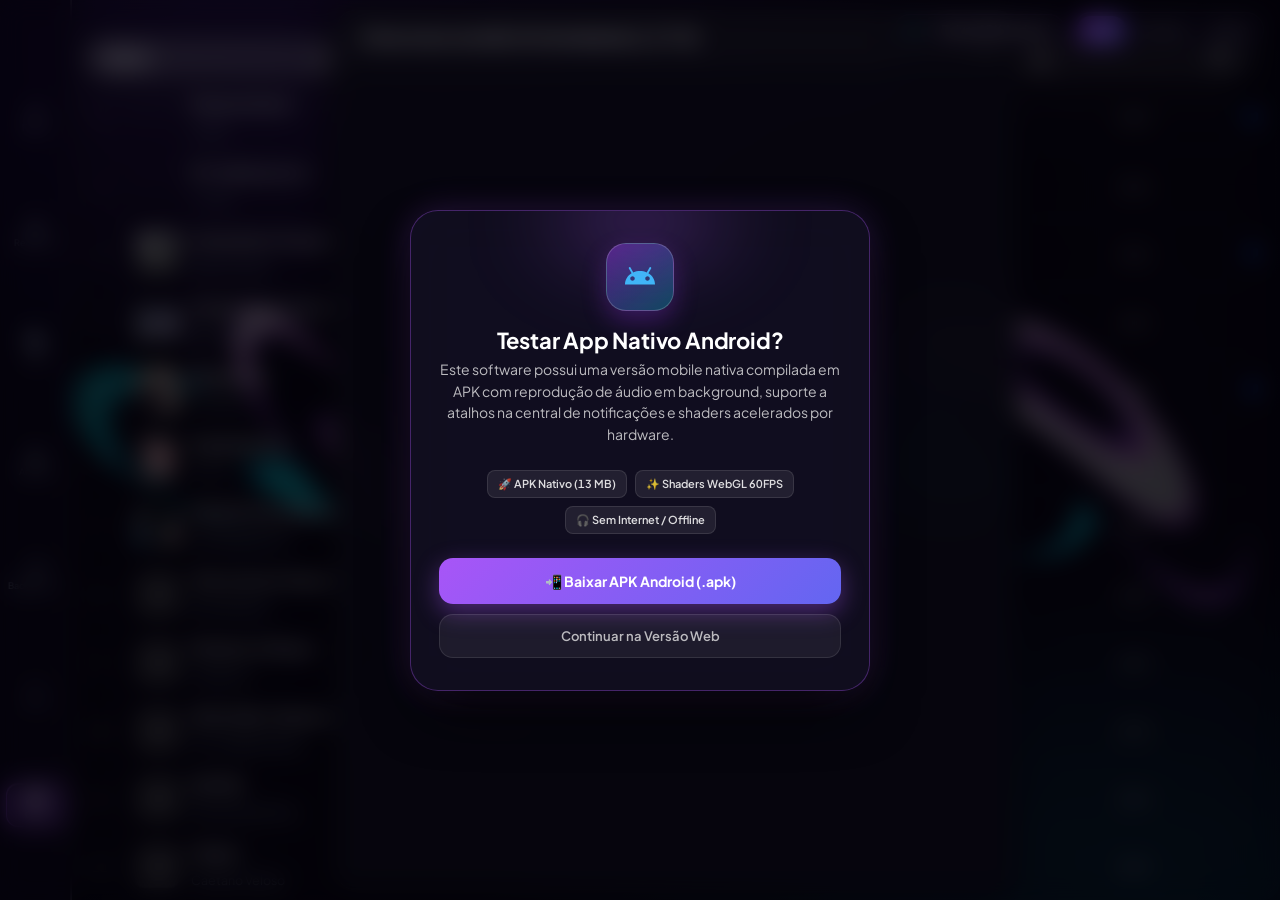
==== index.html @ 683dd1d5 "feat: Feishin standalone interactive portfolio demo with in-memory subsonic engine, 15 tracks & apk" ====
<!doctype html>
<html>
    <head>
        <meta charset="utf-8" />
        <meta name="theme-color" content="#06040D" />
        <link rel="preconnect" href="." crossorigin>
        <link rel="dns-prefetch" href=".">
        <link rel="modulepreload" href="./assets/index-C3w9ueFE.js">
        <link rel="preload" as="style" href="./assets/index-Cp7aWvHd.css">
        <link rel="modulepreload" href="./assets/FilePlayer-D2LzmsYE.js">
        <link rel="modulepreload" href="./assets/webgl-backgrounds.js">
        
        <link rel="stylesheet" href="./assets/feishin-demo-ui.css">
        <script src="./assets/demo_db.js"></script>
        <script src="./assets/feishin-demo-engine.js"></script>
        <script src="./assets/feishin-demo-ui.js" defer></script>
        <script src="./assets/feishin-boot.js"></script>
        <style>
          html,body{background:#06040D;margin:0;padding:0;overflow:hidden;width:100vw;height:100dvh}
          #bg-webgl-container{position:fixed;inset:0;width:100vw;height:100dvh;z-index:-2;background:radial-gradient(120% 70% at 15% 0%,rgba(124,58,237,.55) 0%,transparent 60%),radial-gradient(100% 60% at 95% 100%,rgba(6,182,212,.40) 0%,transparent 60%),#06040D}
          
/* Responsive Dual-Instance Mode: Desktop vs Mobile */
body.demo-mode-mobile aside#sidebar,
body.demo-mode-mobile .fs-left-sidebar-module-container,
body.demo-mode-mobile #sidebar,
body.demo-mode-mobile #left-sidebar,
body.demo-mode-mobile .fs-sidebar-module-container,
body.demo-mode-mobile .fs-list-with-sidebar-container-module-sidebar-container,
body.demo-mode-mobile .fs-titlebar-outlet-module-container,
body.demo-mode-mobile .fs-titlebar-module-titlebar-container,
body.demo-mode-mobile #window-bar,
body.demo-mode-mobile [class*="window-bar"] {
    display: none !important;
    width: 0 !important;
    height: 0 !important;
    opacity: 0 !important;
    pointer-events: none !important;
    margin: 0 !important;
    padding: 0 !important;
}

body.demo-mode-desktop aside#sidebar,
body.demo-mode-desktop .fs-left-sidebar-module-container,
body.demo-mode-desktop #sidebar,
body.demo-mode-desktop #left-sidebar,
body.demo-mode-desktop .fs-sidebar-module-container {
    display: flex !important;
    opacity: 1 !important;
    pointer-events: auto !important;
    min-width: 220px !important;
}

          #default-layout,#mobile-layout,#main-content,.fs-main-content-module-main-content-container,.fs-main-content-module-main-content-body,.fs-main-content-module-main-content-body-scroll,.fs-animated-page-module-animated-page,.fs-list-with-sidebar-container-module-container,.fs-list-with-sidebar-container-module-content-container{width:100%!important;max-width:100%!important;margin:0!important;padding-left:0!important;padding-right:0!important;background:transparent!important}
          #feishin-home-tabs-bar,.feishin-home-tabs-container,[class*="fs-feature-carousel"],[class*="fs-featured-genres"],.fs-home-route,[class*="home-route"]{display:none!important;visibility:hidden!important;height:0!important;pointer-events:none!important}
        </style>
        <meta name="viewport" content="width=device-width, initial-scale=1, maximum-scale=1, user-scalable=no, viewport-fit=cover" />
        <title>Feishin — Audiophile Music Suite (Portfolio Demo)</title>
        
        <script>
            // 1. Polyfill Navigator MediaSession no Android WebView
            if (!('mediaSession' in navigator) || !navigator.mediaSession) {
                var mediaHandlers = {};
                navigator.mediaSession = {
                    metadata: null,
                    playbackState: 'none',
                    setActionHandler: function(action, handler) {
                        mediaHandlers[action] = handler;
                    },
                    setPositionState: function(state) {}
                };
                window.MediaMetadata = window.MediaMetadata || function(data) {
                    Object.assign(this, data);
                };
            }

            // 2. Polyfill universal para compatibilidade Web/Android com o core do Feishin
            window.api = {
                lyrics: {
                    convertFurigana: function(t) { return t; },
                    convertFuriganaFragment: function(t) { return t; },
                    convertRomaji: function(t) { return t; },
                    convertRomajiTokens: function(t) { return t; },
                    parseLyricsTextTokens: function(t) { return t; }
                },
                utils: {
                    isLinux: function() { return false; },
                    isMacOS: function() { return false; },
                    isWindows: function() { return false; },
                    getPlatform: function() { return 'android'; },
                    openExternal: function(url) { window.open(url, '_blank'); }
                },
                ipc: {
                    send: function() {},
                    on: function() {},
                    invoke: async function() { return null; }
                },
                localSettings: null,
                mpvPlayer: null,
                discordRpc: null,
                dlnaPlayer: null,
                remote: null,
                customThemes: null,
                browser: null
            };

            (function () {
                if (!window.location.hash || window.location.hash === '#' || window.location.hash === '#/' || window.location.hash === '#/home' || window.location.hash.startsWith('#/home')) {
                    window.location.hash = '#/library/songs';
                }
            })();
        </script>
      <script src="./assets/pt-br-full.js" defer></script>
      <script src="./assets/samsung-music-chronology.js" defer></script>
      <script src="./assets/feishin-tags-engine.js" defer></script>
      <script src="./assets/feishin-alphabet-scrubber.js" defer></script>
      <script src="./assets/feishin-delete-engine.js" defer></script>
      <script src="./assets/feishin-track-editor.js" defer></script>
      <script src="./assets/feishin-mobile-enhancer.js" defer></script>
      <script type="module">
        import './assets/webgl-backgrounds.js';
        (function () {
          var orig = window.renderWebGLBackground;
          if (!orig) return;
          var eco = localStorage.getItem('feishin_shader_eco') === 'true';
          var boot = localStorage.getItem('feishin_active_shader') || 'plasmawave';
          var skipNext = !eco;
          function wrapped(type) {
            type = type || localStorage.getItem('feishin_active_shader') || 'plasmawave';
            var c = document.getElementById('bg-webgl-container');
            if (skipNext) { skipNext = false; if (type === boot && c && c.querySelector('canvas')) return; }
            return orig.call(window, type);
          }
          window.renderWebGLBackground = wrapped;
          window.setWebGLBackground = wrapped;
          if (!eco) {
            if (window.requestIdleCallback) {
              window.requestIdleCallback(function() { orig.call(window, boot); }, { timeout: 350 });
            } else {
              setTimeout(function() { orig.call(window, boot); }, 80);
            }
          }
        })();
      </script>
      <script type="module" crossorigin src="./assets/index-C3w9ueFE.js"></script>
      <link rel="stylesheet" crossorigin href="./assets/index-Cp7aWvHd.css">
      <link rel="stylesheet" crossorigin href="./assets/feishin-personal-os.css">
      <link rel="stylesheet" crossorigin href="./assets/feishin-track-editor.css">
      <link rel="stylesheet" crossorigin href="./assets/music-analytics.css">
      <link rel="stylesheet" crossorigin href="./assets/feishin-recently-added.css">
      <link rel="stylesheet" crossorigin href="./assets/feishin-mobile-enhancer.css">
      <script type="module" crossorigin src="./assets/feishin-personal-os.js"></script>
    </head>

    <body style="background-color: transparent">
                <div id="bg-slideshow" class="bg-slideshow">
            <div id="bg-layer-active" class="bg-layer active"></div>
            <div id="bg-layer-next" class="bg-layer"></div>
            <video id="bg-video-1" class="bg-video-layer" muted playsinline webkit-playsinline disablePictureInPicture disableremoteplayback x5-playsinline controlslist="nodownload noplaybackrate nofullscreen" style="pointer-events: none !important;"></video>
            <video id="bg-video-2" class="bg-video-layer" muted playsinline webkit-playsinline disablePictureInPicture disableremoteplayback x5-playsinline controlslist="nodownload noplaybackrate nofullscreen" style="pointer-events: none !important;"></video>
            <div id="bg-webgl-container"></div>
            <div class="bg-overlay"></div>
        </div>
        <div id="bg-webgl-dim"></div>
        <div id="bg-webgl-vignette"></div>
        <div id="root">
        </div>
    </body>
</html>
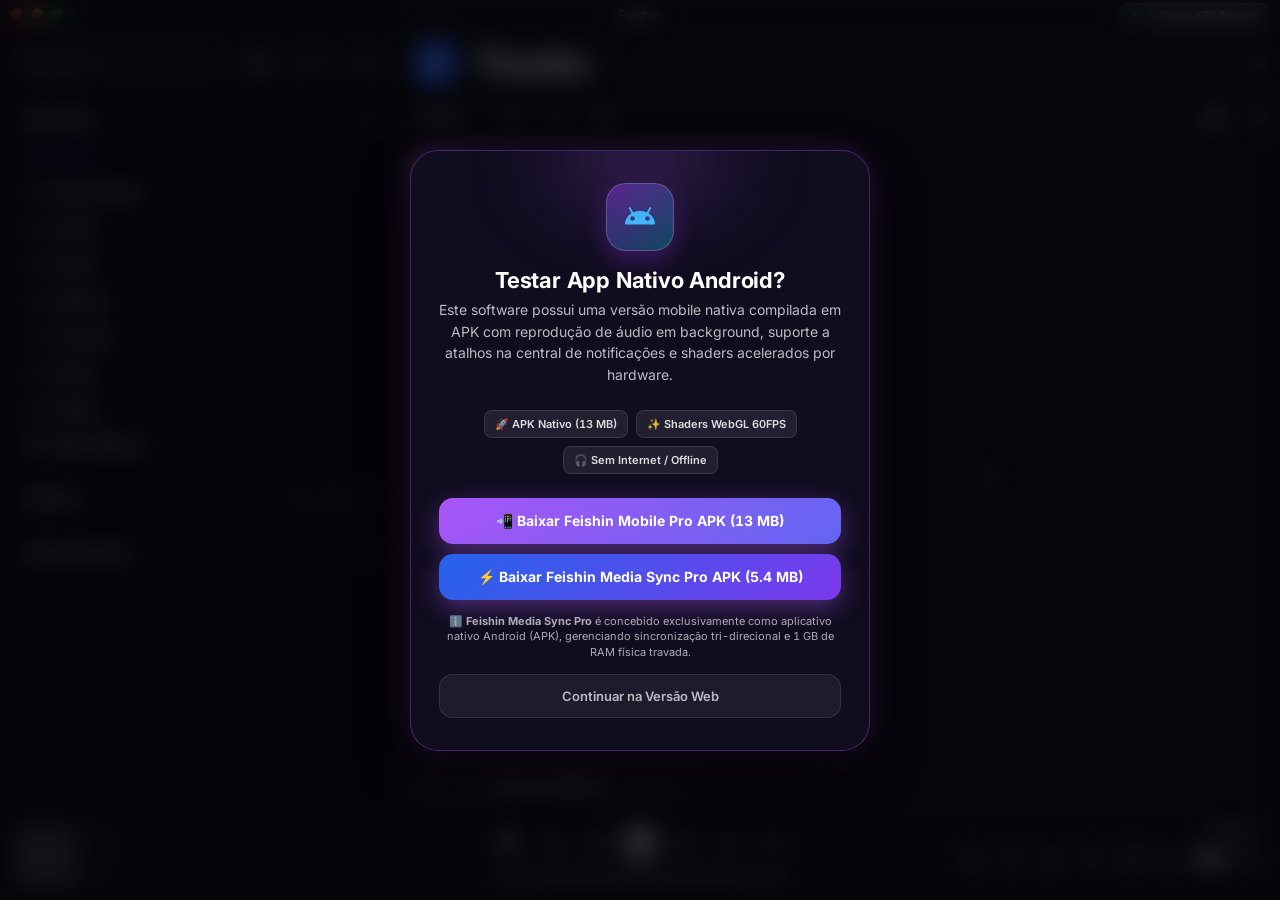
==== commit 4d814a69: "feat(desktop): restore authentic macOS Electron layout and windowbar" ====
--- a/index.html
+++ b/index.html
@@ -18,40 +18,6 @@
         <style>
           html,body{background:#06040D;margin:0;padding:0;overflow:hidden;width:100vw;height:100dvh}
           #bg-webgl-container{position:fixed;inset:0;width:100vw;height:100dvh;z-index:-2;background:radial-gradient(120% 70% at 15% 0%,rgba(124,58,237,.55) 0%,transparent 60%),radial-gradient(100% 60% at 95% 100%,rgba(6,182,212,.40) 0%,transparent 60%),#06040D}
-          
-/* Responsive Dual-Instance Mode: Desktop vs Mobile */
-body.demo-mode-mobile aside#sidebar,
-body.demo-mode-mobile .fs-left-sidebar-module-container,
-body.demo-mode-mobile #sidebar,
-body.demo-mode-mobile #left-sidebar,
-body.demo-mode-mobile .fs-sidebar-module-container,
-body.demo-mode-mobile .fs-list-with-sidebar-container-module-sidebar-container,
-body.demo-mode-mobile .fs-titlebar-outlet-module-container,
-body.demo-mode-mobile .fs-titlebar-module-titlebar-container,
-body.demo-mode-mobile #window-bar,
-body.demo-mode-mobile [class*="window-bar"] {
-    display: none !important;
-    width: 0 !important;
-    height: 0 !important;
-    opacity: 0 !important;
-    pointer-events: none !important;
-    margin: 0 !important;
-    padding: 0 !important;
-}
-
-body.demo-mode-desktop aside#sidebar,
-body.demo-mode-desktop .fs-left-sidebar-module-container,
-body.demo-mode-desktop #sidebar,
-body.demo-mode-desktop #left-sidebar,
-body.demo-mode-desktop .fs-sidebar-module-container {
-    display: flex !important;
-    opacity: 1 !important;
-    pointer-events: auto !important;
-    min-width: 220px !important;
-}
-
-          #default-layout,#mobile-layout,#main-content,.fs-main-content-module-main-content-container,.fs-main-content-module-main-content-body,.fs-main-content-module-main-content-body-scroll,.fs-animated-page-module-animated-page,.fs-list-with-sidebar-container-module-container,.fs-list-with-sidebar-container-module-content-container{width:100%!important;max-width:100%!important;margin:0!important;padding-left:0!important;padding-right:0!important;background:transparent!important}
-          #feishin-home-tabs-bar,.feishin-home-tabs-container,[class*="fs-feature-carousel"],[class*="fs-featured-genres"],.fs-home-route,[class*="home-route"]{display:none!important;visibility:hidden!important;height:0!important;pointer-events:none!important}
         </style>
         <meta name="viewport" content="width=device-width, initial-scale=1, maximum-scale=1, user-scalable=no, viewport-fit=cover" />
         <title>Feishin — Audiophile Music Suite (Portfolio Demo)</title>
@@ -73,7 +39,7 @@
                 };
             }
 
-            // 2. Polyfill universal para compatibilidade Web/Android com o core do Feishin
+            // 2. Polyfill universal para compatibilidade Web/macOS com o core do Feishin Electron
             window.api = {
                 lyrics: {
                     convertFurigana: function(t) { return t; },
@@ -84,9 +50,9 @@
                 },
                 utils: {
                     isLinux: function() { return false; },
-                    isMacOS: function() { return false; },
+                    isMacOS: function() { return true; },
                     isWindows: function() { return false; },
-                    getPlatform: function() { return 'android'; },
+                    getPlatform: function() { return 'darwin'; },
                     openExternal: function(url) { window.open(url, '_blank'); }
                 },
                 ipc: {
@@ -109,13 +75,6 @@
                 }
             })();
         </script>
-      <script src="./assets/pt-br-full.js" defer></script>
-      <script src="./assets/samsung-music-chronology.js" defer></script>
-      <script src="./assets/feishin-tags-engine.js" defer></script>
-      <script src="./assets/feishin-alphabet-scrubber.js" defer></script>
-      <script src="./assets/feishin-delete-engine.js" defer></script>
-      <script src="./assets/feishin-track-editor.js" defer></script>
-      <script src="./assets/feishin-mobile-enhancer.js" defer></script>
       <script type="module">
         import './assets/webgl-backgrounds.js';
         (function () {
@@ -143,26 +102,13 @@
       </script>
       <script type="module" crossorigin src="./assets/index-C3w9ueFE.js"></script>
       <link rel="stylesheet" crossorigin href="./assets/index-Cp7aWvHd.css">
-      <link rel="stylesheet" crossorigin href="./assets/feishin-personal-os.css">
-      <link rel="stylesheet" crossorigin href="./assets/feishin-track-editor.css">
-      <link rel="stylesheet" crossorigin href="./assets/music-analytics.css">
-      <link rel="stylesheet" crossorigin href="./assets/feishin-recently-added.css">
-      <link rel="stylesheet" crossorigin href="./assets/feishin-mobile-enhancer.css">
-      <script type="module" crossorigin src="./assets/feishin-personal-os.js"></script>
     </head>
 
     <body style="background-color: transparent">
-                <div id="bg-slideshow" class="bg-slideshow">
-            <div id="bg-layer-active" class="bg-layer active"></div>
-            <div id="bg-layer-next" class="bg-layer"></div>
-            <video id="bg-video-1" class="bg-video-layer" muted playsinline webkit-playsinline disablePictureInPicture disableremoteplayback x5-playsinline controlslist="nodownload noplaybackrate nofullscreen" style="pointer-events: none !important;"></video>
-            <video id="bg-video-2" class="bg-video-layer" muted playsinline webkit-playsinline disablePictureInPicture disableremoteplayback x5-playsinline controlslist="nodownload noplaybackrate nofullscreen" style="pointer-events: none !important;"></video>
-            <div id="bg-webgl-container"></div>
-            <div class="bg-overlay"></div>
-        </div>
+        <div id="bg-webgl-container"></div>
         <div id="bg-webgl-dim"></div>
         <div id="bg-webgl-vignette"></div>
         <div id="root">
         </div>
     </body>
-</html>+</html>
--- a/assets/feishin-demo-ui.css
+++ b/assets/feishin-demo-ui.css
@@ -155,90 +155,51 @@
     min-height: 20px;
 }
 
-/* 2. Top Header Demo Floating Bar */
-#feishin-demo-top-bar {
+/* 2. Top Header macOS Discreet APK Action Button */
+.feishin-macos-apk-badge {
     position: fixed;
-    top: 12px;
-    right: 16px;
+    top: 3px;
+    right: 12px;
     z-index: 99990;
-    display: flex;
-    align-items: center;
-    gap: 8px;
-    pointer-events: auto;
-}
-
-.demo-glass-badge {
-    background: rgba(18, 14, 32, 0.72);
+    height: 24px;
+    display: inline-flex;
+    align-items: center;
+    gap: 6px;
+    padding: 0 10px;
+    font-size: 11px;
+    font-weight: 500;
+    color: rgba(255, 255, 255, 0.9);
+    background: rgba(255, 255, 255, 0.08);
     backdrop-filter: blur(16px);
     -webkit-backdrop-filter: blur(16px);
-    border: 1px solid rgba(168, 85, 247, 0.3);
-    box-shadow: 0 8px 24px rgba(0, 0, 0, 0.4);
-    border-radius: 999px;
-    padding: 6px 14px;
-    display: flex;
-    align-items: center;
-    gap: 8px;
-    color: #ffffff;
-    font-size: 12px;
-    font-weight: 600;
+    border: 1px solid rgba(255, 255, 255, 0.16);
+    border-radius: 6px;
     cursor: pointer;
-    transition: all 0.25s ease;
+    transition: all 0.2s ease;
+    font-family: -apple-system, BlinkMacSystemFont, "Segoe UI", Roboto, sans-serif;
     user-select: none;
-    text-decoration: none;
-}
-
-.demo-glass-badge:hover {
-    background: rgba(30, 24, 52, 0.85);
-    border-color: rgba(168, 85, 247, 0.6);
-    transform: translateY(-1px);
-    box-shadow: 0 10px 28px rgba(168, 85, 247, 0.25);
+    outline: none;
+}
+
+.feishin-macos-apk-badge:hover {
+    background: rgba(147, 51, 234, 0.35);
+    border-color: rgba(168, 85, 247, 0.5);
+    color: #ffffff;
+    box-shadow: 0 2px 10px rgba(124, 58, 237, 0.35);
 }
 
 .demo-badge-dot {
-    width: 7px;
-    height: 7px;
+    width: 6px;
+    height: 6px;
     background: #10b981;
     border-radius: 50%;
-    box-shadow: 0 0 8px #10b981;
+    box-shadow: 0 0 6px #10b981;
     animation: demoBlink 2s infinite;
 }
 
 @keyframes demoBlink {
     0%, 100% { opacity: 1; }
     50% { opacity: 0.4; }
-}
-
-.demo-mode-toggle {
-    display: flex;
-    background: rgba(15, 12, 28, 0.8);
-    backdrop-filter: blur(16px);
-    -webkit-backdrop-filter: blur(16px);
-    border: 1px solid rgba(255, 255, 255, 0.12);
-    border-radius: 999px;
-    padding: 3px;
-    gap: 2px;
-}
-
-.demo-mode-btn {
-    border: none;
-    background: transparent;
-    color: rgba(255, 255, 255, 0.65);
-    padding: 5px 12px;
-    font-size: 11px;
-    font-weight: 600;
-    border-radius: 999px;
-    cursor: pointer;
-    transition: all 0.2s ease;
-}
-
-.demo-mode-btn:hover {
-    color: #ffffff;
-}
-
-.demo-mode-btn.active {
-    background: linear-gradient(135deg, #9333ea, #6366f1);
-    color: #ffffff;
-    box-shadow: 0 2px 8px rgba(147, 51, 234, 0.4);
 }
 
 /* 3. Glassmorphic Modal ("Popup de Vidro") */
@@ -396,28 +357,6 @@
     color: #ffffff;
 }
 
-/* 4. Responsive Device Emulation & Styling */
-body.demo-mode-desktop aside#sidebar,
-body.demo-mode-desktop .fs-left-sidebar-module-container,
-body.demo-mode-desktop #sidebar,
-body.demo-mode-desktop #left-sidebar,
-body.demo-mode-desktop .fs-sidebar-module-container {
-    display: flex !important;
-    opacity: 1 !important;
-    pointer-events: auto !important;
-    width: 240px !important;
-    min-width: 240px !important;
-    height: 100% !important;
-}
-
-body.demo-mode-mobile aside#sidebar,
-body.demo-mode-mobile .fs-left-sidebar-module-container,
-body.demo-mode-mobile #sidebar,
-body.demo-mode-mobile #left-sidebar,
-body.demo-mode-mobile .fs-sidebar-module-container {
-    display: none !important;
-}
-
 /* Animations */
 @keyframes feishinAppEnter {
     0% { opacity: 0; transform: scale(0.985); }
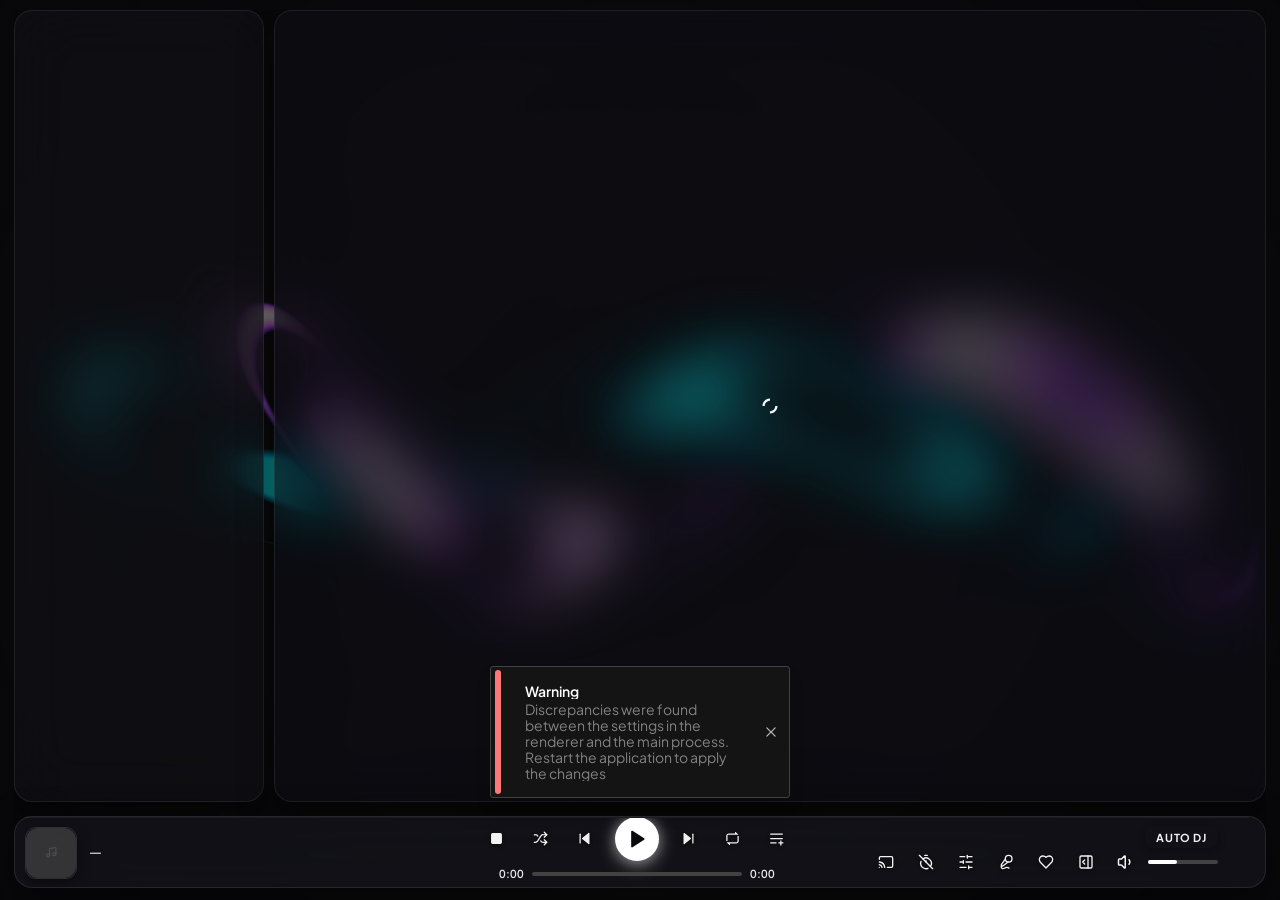
==== commit 365517c3: "feat(desktop): transpor cliente nativo Feishin macOS Electron para Web standalone" ====
--- a/index.html
+++ b/index.html
@@ -2,110 +2,321 @@
 <html>
     <head>
         <meta charset="utf-8" />
+        <meta name="viewport" content="width=device-width, initial-scale=1, viewport-fit=cover" />
+        <title>Feishin — macOS Native Client</title>
         <meta name="theme-color" content="#06040D" />
-        <link rel="preconnect" href="." crossorigin>
-        <link rel="dns-prefetch" href=".">
-        <link rel="modulepreload" href="./assets/index-C3w9ueFE.js">
-        <link rel="preload" as="style" href="./assets/index-Cp7aWvHd.css">
-        <link rel="modulepreload" href="./assets/FilePlayer-D2LzmsYE.js">
-        <link rel="modulepreload" href="./assets/webgl-backgrounds.js">
-        
-        <link rel="stylesheet" href="./assets/feishin-demo-ui.css">
-        <script src="./assets/demo_db.js"></script>
-        <script src="./assets/feishin-demo-engine.js"></script>
-        <script src="./assets/feishin-demo-ui.js" defer></script>
-        <script src="./assets/feishin-boot.js"></script>
-        <style>
-          html,body{background:#06040D;margin:0;padding:0;overflow:hidden;width:100vw;height:100dvh}
-          #bg-webgl-container{position:fixed;inset:0;width:100vw;height:100dvh;z-index:-2;background:radial-gradient(120% 70% at 15% 0%,rgba(124,58,237,.55) 0%,transparent 60%),radial-gradient(100% 60% at 95% 100%,rgba(6,182,212,.40) 0%,transparent 60%),#06040D}
-        </style>
-        <meta name="viewport" content="width=device-width, initial-scale=1, maximum-scale=1, user-scalable=no, viewport-fit=cover" />
-        <title>Feishin — Audiophile Music Suite (Portfolio Demo)</title>
         
         <script>
-            // 1. Polyfill Navigator MediaSession no Android WebView
+            // 1. Emulação de runtime desktop Electron / Darwin para ativação dos componentes nativos
+            window.process = {
+                type: 'renderer',
+                versions: { electron: '31.0.0', node: '20.14.0', chrome: '126.0.0.0' },
+                platform: 'darwin',
+                env: { NODE_ENV: 'production' }
+            };
+
+            // 2. Barramento de eventos e listeners reativo para IPC e serviços
+            var _listeners = new Map();
+            var _singleOn = function(channel, cb) {
+                if (!_listeners.has(channel)) _listeners.set(channel, new Set());
+                _listeners.get(channel).add(cb);
+                return function() {
+                    if (_listeners.has(channel)) _listeners.get(channel).delete(cb);
+                };
+            };
+
+            function createSafeProxy(baseObj) {
+                return new Proxy(baseObj || {}, {
+                    get: function(target, prop) {
+                        if (prop in target) return target[prop];
+                        return function() { return function() {}; };
+                    }
+                });
+            }
+
+            // 3. Polyfill universal e completo da API nativa do Feishin (window.api)
+            window.api = {
+                autodiscover: {
+                    discover: function(onReply) { return Promise.resolve(); }
+                },
+                browser: createSafeProxy({
+                    clearCache: async function() {},
+                    devtools: function() {},
+                    exit: function() {
+                        if (document.fullscreenElement) document.exitFullscreen().catch(function(){});
+                    },
+                    maximize: function() {
+                        if (!document.fullscreenElement) {
+                            document.documentElement.requestFullscreen().catch(function(){});
+                        }
+                    },
+                    minimize: function() {},
+                    quit: function() {},
+                    unmaximize: function() {
+                        if (document.fullscreenElement) document.exitFullscreen().catch(function(){});
+                    },
+                    setFullScreen: function(flag) {
+                        if (flag && !document.fullscreenElement) document.documentElement.requestFullscreen().catch(function(){});
+                        else if (!flag && document.fullscreenElement) document.exitFullscreen().catch(function(){});
+                    },
+                    toggleFullScreen: function() {
+                        if (!document.fullscreenElement) document.documentElement.requestFullscreen().catch(function(){});
+                        else document.exitFullscreen().catch(function(){});
+                    },
+                    isFullScreen: async function() {
+                        return !!document.fullscreenElement;
+                    }
+                }),
+                customThemes: createSafeProxy({
+                    get: async function() { return []; },
+                    onUpdate: function(cb) { return _singleOn("custom-themes-updated", cb); },
+                    openFolder: async function() {},
+                    reload: async function() { return []; }
+                }),
+                discordRpc: createSafeProxy({
+                    clearActivity: function() {},
+                    initialize: function() { return false; },
+                    isConnected: function() { return false; },
+                    quit: function() {},
+                    setActivity: function() {}
+                }),
+                dlnaPlayer: createSafeProxy({
+                    discover: async function() { return []; },
+                    connect: async function() { return false; },
+                    disconnect: async function() {},
+                    disconnectPassive: async function() {},
+                    playUrl: function() {},
+                    setNextUrl: function() {},
+                    clearNextUrl: function() {},
+                    play: function() {},
+                    pause: function() {},
+                    stop: function() {},
+                    seek: function() {},
+                    volume: function() {},
+                    mute: function() {},
+                    getPosition: async function() { return 0; },
+                    setRadioMode: function() {}
+                }),
+                dlnaPlayerListener: createSafeProxy({
+                    rendererCurrentTime: function(cb) { return _singleOn("renderer-dlna-current-time", cb); },
+                    rendererDlnaConnectPlayback: function(cb) { return _singleOn("renderer-dlna-connect-playback", cb); },
+                    rendererDlnaDiscoveryUpdate: function(cb) { return _singleOn("renderer-dlna-discovery-update", cb); },
+                    rendererDlnaGroupMemberVolume: function(cb) { return _singleOn("renderer-dlna-group-member-volume", cb); },
+                    rendererDlnaGroupState: function(cb) { return _singleOn("renderer-dlna-group-state", cb); },
+                    rendererDlnaPrevTrack: function(cb) { return _singleOn("renderer-dlna-prev-track", cb); },
+                    rendererDlnaToast: function(cb) { return _singleOn("renderer-dlna-toast", cb); },
+                    rendererDlnaTransportState: function(cb) { return _singleOn("renderer-dlna-transport-state", cb); },
+                    rendererDlnaVolume: function(cb) { return _singleOn("renderer-dlna-volume", cb); },
+                    rendererTrackEnded: function(cb) { return _singleOn("renderer-dlna-track-ended", cb); }
+                }),
+                getPathForFile: function(file) { return file ? (file.name || '') : ''; },
+                ipc: {
+                    send: function(channel, ...args) {},
+                    on: function(channel, listener) {
+                        if (!_listeners.has(channel)) _listeners.set(channel, new Set());
+                        _listeners.get(channel).add(listener);
+                        return this;
+                    },
+                    once: function(channel, listener) {
+                        var self = this;
+                        var wrap = function() {
+                            self.removeListener(channel, wrap);
+                            listener.apply(this, arguments);
+                        };
+                        return this.on(channel, wrap);
+                    },
+                    removeListener: function(channel, listener) {
+                        if (_listeners.has(channel)) _listeners.get(channel).delete(listener);
+                        return this;
+                    },
+                    removeAllListeners: function(channel) {
+                        if (channel) _listeners.delete(channel);
+                        else _listeners.clear();
+                        return this;
+                    },
+                    listeners: function(channel) {
+                        return _listeners.has(channel) ? Array.from(_listeners.get(channel)) : [];
+                    },
+                    invoke: async function(channel, ...args) { return null; },
+                    postMessage: function() {}
+                },
+                localSettings: createSafeProxy({
+                    get: async function(key) {
+                        try {
+                            var val = localStorage.getItem('feishin_local_setting_' + key);
+                            return val !== null ? JSON.parse(val) : null;
+                        } catch(e) { return null; }
+                    },
+                    set: function(key, val) {
+                        try {
+                            localStorage.setItem('feishin_local_setting_' + key, JSON.stringify(val));
+                        } catch(e) {}
+                    },
+                    setSync: async function(key, val) {
+                        try {
+                            localStorage.setItem('feishin_local_setting_' + key, JSON.stringify(val));
+                        } catch(e) {}
+                    },
+                    passwordGet: async function(k) { return localStorage.getItem('feishin_pwd_' + k) || ''; },
+                    passwordSet: async function(k, v) { localStorage.setItem('feishin_pwd_' + k, v); },
+                    passwordRemove: async function(k) { localStorage.removeItem('feishin_pwd_' + k); },
+                    disableMediaKeys: function() {},
+                    enableMediaKeys: function() {},
+                    fontError: function(cb) { return _singleOn("custom-font-error", cb); },
+                    openFileSelector: async function() { return { canceled: true, filePaths: [] }; },
+                    restart: function() { window.location.reload(); },
+                    setZoomFactor: function(z) { document.body.style.zoom = (z / 100); },
+                    themeSet: function(t) {},
+                    env: {
+                        LEGACY_AUTHENTICATION: false,
+                        REMOTE_URL: "",
+                        SERVER_LOCK: false,
+                        SERVER_NAME: "Feishin Cloud Demo",
+                        SERVER_TYPE: "subsonic",
+                        SERVER_URL: ".",
+                        START_MAXIMIZED: true
+                    }
+                }),
+                lyrics: createSafeProxy({
+                    convertFurigana: function(t) { return t; },
+                    convertFuriganaFragment: function(t) { return t; },
+                    convertRomaji: function(t) { return t; },
+                    convertRomajiTokens: function(t) { return t; },
+                    parseLyricsTextTokens: function(t) { return t; }
+                }),
+                mpris: null,
+                mpvPlayer: null,
+                mpvPlayerListener: createSafeProxy({
+                    rendererCurrentTime: function(cb) { return _singleOn("renderer-mpv-current-time", cb); },
+                    rendererMpvReconnect: function(cb) { return _singleOn("renderer-mpv-reconnect", cb); },
+                    rendererPlayerFallback: function(cb) { return _singleOn("renderer-mpv-fallback", cb); },
+                    rendererTrackEnded: function(cb) { return _singleOn("renderer-mpv-track-ended", cb); },
+                    rendererAutoNext: function(cb) { return _singleOn("renderer-mpv-auto-next", cb); },
+                    rendererError: function(cb) { return _singleOn("renderer-mpv-error", cb); },
+                    rendererNext: function(cb) { return _singleOn("renderer-mpv-next", cb); },
+                    rendererNextAlbum: function(cb) { return _singleOn("renderer-mpv-next-album", cb); },
+                    rendererPause: function(cb) { return _singleOn("renderer-mpv-pause", cb); },
+                    rendererPlay: function(cb) { return _singleOn("renderer-mpv-play", cb); },
+                    rendererPlayPause: function(cb) { return _singleOn("renderer-mpv-play-pause", cb); },
+                    rendererPrevious: function(cb) { return _singleOn("renderer-mpv-previous", cb); },
+                    rendererPreviousAlbum: function(cb) { return _singleOn("renderer-mpv-previous-album", cb); },
+                    rendererQuit: function(cb) { return _singleOn("renderer-mpv-quit", cb); },
+                    rendererSkipBackward: function(cb) { return _singleOn("renderer-mpv-skip-backward", cb); },
+                    rendererSkipForward: function(cb) { return _singleOn("renderer-mpv-skip-forward", cb); },
+                    rendererStop: function(cb) { return _singleOn("renderer-mpv-stop", cb); },
+                    rendererToggleRepeat: function(cb) { return _singleOn("renderer-mpv-toggle-repeat", cb); },
+                    rendererToggleShuffle: function(cb) { return _singleOn("renderer-mpv-toggle-shuffle", cb); },
+                    rendererVolumeDown: function(cb) { return _singleOn("renderer-mpv-volume-down", cb); },
+                    rendererVolumeMute: function(cb) { return _singleOn("renderer-mpv-volume-mute", cb); },
+                    rendererVolumeUp: function(cb) { return _singleOn("renderer-mpv-volume-up", cb); }
+                }),
+                remote: null,
+                utils: createSafeProxy({
+                    isLinux: function() { return false; },
+                    isMacOS: function() { return true; },
+                    isWindows: function() { return false; },
+                    getPlatform: function() { return 'darwin'; },
+                    openExternal: function(url) { window.open(url, '_blank'); },
+                    cancelReadSongMetadata: function() {},
+                    checkForUpdates: function() {},
+                    customCssUpdatedListener: function(cb) { return _singleOn("custom-css-updated", cb); },
+                    disableAutoUpdates: function() {},
+                    download: function() {},
+                    exportDiagnostics: function() {},
+                    forceGarbageCollection: function() { return false; },
+                    getCustomCss: function() { return ''; },
+                    mainMessageListener: function(cb) { return _singleOn("toast-from-main", cb); },
+                    offBatchProgress: function(cb) { if (_listeners.has("batch-progress")) _listeners.get("batch-progress").delete(cb); },
+                    onBatchProgress: function(cb) { return _singleOn("batch-progress", cb); },
+                    openApplicationDirectory: function() {},
+                    openCustomCssFolder: function() {},
+                    openItem: function() {},
+                    openLogsFolder: function() {},
+                    playerErrorListener: function(cb) { return _singleOn("player-error-listener", cb); },
+                    readLocalImage: function() {},
+                    readSongMetadataBatch: function() {},
+                    rendererOpenCommandPalette: function(cb) { return _singleOn("renderer-open-command-palette", cb); },
+                    rendererOpenCreatePlaylist: function(cb) { return _singleOn("renderer-open-create-playlist", cb); },
+                    rendererOpenManageServers: function(cb) { return _singleOn("renderer-open-manage-servers", cb); },
+                    rendererOpenReleaseNotes: function(cb) { return _singleOn("renderer-open-release-notes", cb); },
+                    rendererOpenSettings: function(cb) { return _singleOn("renderer-open-settings", cb); },
+                    rendererTogglePrivateMode: function(cb) { return _singleOn("renderer-toggle-private-mode", cb); },
+                    rendererToggleSidebar: function(cb) { return _singleOn("renderer-toggle-sidebar", cb); },
+                    rendererUpdateAvailable: function(cb) { return _singleOn("update-available", cb); },
+                    saveCustomCss: function() {},
+                    separator: '/',
+                    setInputFocused: function() {},
+                    startPowerSaveBlocker: function() {},
+                    stopPowerSaveBlocker: function() {},
+                    writeSongTagsBatch: function() {}
+                }),
+                visualizer: createSafeProxy({
+                    setLocalSurfaceVisible: function() {}
+                })
+            };
+
+            // 4. Fallback de Proxy resiliente no nível raiz do window.api
+            window.api = createSafeProxy(window.api);
+
+            // 5. Polyfill Navigator MediaSession
             if (!('mediaSession' in navigator) || !navigator.mediaSession) {
                 var mediaHandlers = {};
                 navigator.mediaSession = {
                     metadata: null,
                     playbackState: 'none',
-                    setActionHandler: function(action, handler) {
-                        mediaHandlers[action] = handler;
-                    },
+                    setActionHandler: function(action, handler) { mediaHandlers[action] = handler; },
                     setPositionState: function(state) {}
                 };
-                window.MediaMetadata = window.MediaMetadata || function(data) {
-                    Object.assign(this, data);
-                };
+                window.MediaMetadata = window.MediaMetadata || function(data) { Object.assign(this, data); };
             }
 
-            // 2. Polyfill universal para compatibilidade Web/macOS com o core do Feishin Electron
-            window.api = {
-                lyrics: {
-                    convertFurigana: function(t) { return t; },
-                    convertFuriganaFragment: function(t) { return t; },
-                    convertRomaji: function(t) { return t; },
-                    convertRomajiTokens: function(t) { return t; },
-                    parseLyricsTextTokens: function(t) { return t; }
-                },
-                utils: {
-                    isLinux: function() { return false; },
-                    isMacOS: function() { return true; },
-                    isWindows: function() { return false; },
-                    getPlatform: function() { return 'darwin'; },
-                    openExternal: function(url) { window.open(url, '_blank'); }
-                },
-                ipc: {
-                    send: function() {},
-                    on: function() {},
-                    invoke: async function() { return null; }
-                },
-                localSettings: null,
-                mpvPlayer: null,
-                discordRpc: null,
-                dlnaPlayer: null,
-                remote: null,
-                customThemes: null,
-                browser: null
-            };
-
+            // 6. Inicialização de rota e bloqueio de telemetria externa
             (function () {
-                if (!window.location.hash || window.location.hash === '#' || window.location.hash === '#/' || window.location.hash === '#/home' || window.location.hash.startsWith('#/home')) {
+                if (!window.location.hash || window.location.hash === '#' || window.location.hash === '#/' || window.location.hash === '#/home' || window.location.hash.includes('/library/albums')) {
                     window.location.hash = '#/library/songs';
                 }
+                localStorage.setItem('umami.disabled', '1');
             })();
         </script>
-      <script type="module">
-        import './assets/webgl-backgrounds.js';
-        (function () {
-          var orig = window.renderWebGLBackground;
-          if (!orig) return;
-          var eco = localStorage.getItem('feishin_shader_eco') === 'true';
-          var boot = localStorage.getItem('feishin_active_shader') || 'plasmawave';
-          var skipNext = !eco;
-          function wrapped(type) {
-            type = type || localStorage.getItem('feishin_active_shader') || 'plasmawave';
-            var c = document.getElementById('bg-webgl-container');
-            if (skipNext) { skipNext = false; if (type === boot && c && c.querySelector('canvas')) return; }
-            return orig.call(window, type);
-          }
-          window.renderWebGLBackground = wrapped;
-          window.setWebGLBackground = wrapped;
-          if (!eco) {
-            if (window.requestIdleCallback) {
-              window.requestIdleCallback(function() { orig.call(window, boot); }, { timeout: 350 });
-            } else {
-              setTimeout(function() { orig.call(window, boot); }, 80);
-            }
-          }
-        })();
-      </script>
-      <script type="module" crossorigin src="./assets/index-C3w9ueFE.js"></script>
-      <link rel="stylesheet" crossorigin href="./assets/index-Cp7aWvHd.css">
+        
+        <!-- Motores de Banco e Simulação Subsonic para Standalone Web -->
+        <script src="./assets/demo_db.js"></script>
+        <script src="./assets/feishin-demo-engine.js"></script>
+        <script src="./assets/feishin-boot.js"></script>
+        <script src="./assets/feishin-demo-ui.js" defer></script>
+
+        <!-- Módulos Originais e Exclusivos do Cliente Desktop macOS Feishin -->
+        <script src="./assets/pt-br-full.js"></script>
+        <script src="./assets/samsung-music-chronology.js"></script>
+        <script src="./assets/feishin-tags-engine.js" defer></script>
+        <script src="./assets/feishin-alphabet-scrubber.js" defer></script>
+        <script src="./assets/feishin-delete-engine.js" defer></script>
+        <script src="./assets/feishin-track-editor.js" defer></script>
+        <script src="./assets/feishin-recently-added.js" defer></script>
+        <script src="./assets/music-analytics.js" defer></script>
+        <script type="module" crossorigin src="./assets/feishin-personal-os.js"></script>
+
+        <!-- Aplicação Core Feishin -->
+        <script type="module" crossorigin src="./assets/index-C3w9ueFE.js"></script>
+
+        <!-- Folhas de Estilo Oficiais do Cliente macOS -->
+        <link rel="stylesheet" crossorigin href="./assets/index-Cp7aWvHd.css">
+        <link rel="stylesheet" crossorigin href="./assets/feishin-personal-os.css">
+        <link rel="stylesheet" crossorigin href="./assets/feishin-track-editor.css">
+        <link rel="stylesheet" crossorigin href="./assets/music-analytics.css">
+        <link rel="stylesheet" crossorigin href="./assets/feishin-recently-added.css">
+        <link rel="stylesheet" href="./assets/feishin-demo-ui.css">
     </head>
 
     <body style="background-color: transparent">
-        <div id="bg-webgl-container"></div>
+        <div id="bg-slideshow" class="bg-slideshow">
+            <div id="bg-layer-active" class="bg-layer active"></div>
+            <div id="bg-layer-next" class="bg-layer"></div>
+            <video id="bg-video-1" class="bg-video-layer" muted playsinline webkit-playsinline disablePictureInPicture disableremoteplayback x5-playsinline controlslist="nodownload noplaybackrate nofullscreen" style="pointer-events: none !important;"></video>
+            <video id="bg-video-2" class="bg-video-layer" muted playsinline webkit-playsinline disablePictureInPicture disableremoteplayback x5-playsinline controlslist="nodownload noplaybackrate nofullscreen" style="pointer-events: none !important;"></video>
+            <div id="bg-webgl-container"></div>
+            <div class="bg-overlay"></div>
+        </div>
         <div id="bg-webgl-dim"></div>
         <div id="bg-webgl-vignette"></div>
         <div id="root">
--- a/assets/feishin-personal-os.css
+++ b/assets/feishin-personal-os.css
@@ -0,0 +1,3371 @@
+/* ==========================================================================
+   FEISHIN x PERSONAL OS — APPLE macOS LIQUID GLASS SYSTEM
+   Standard Apple macOS Dark Vibrancy (Frosted Glass) & Ultra-Clean Controls
+   Zero High-Contrast White Glows / Inset Highlights
+   ========================================================================== */
+
+@import url("https://fonts.googleapis.com/css2?family=Plus+Jakarta+Sans:wght@300;400;500;600;700;800&family=Outfit:wght@400;600;700;800&display=swap");
+
+:root {
+    --personal-os-glass-blur: 28px;
+    --personal-os-shader-dim: 0.25;
+}
+
+/* --- 1. GLOBAL RESETS & FOUNDATION --- */
+*, *::before, *::after {
+    box-sizing: border-box !important;
+}
+
+body, html, #root {
+    margin: 0 !important;
+    padding: 0 !important;
+    width: 100vw !important;
+    height: 100vh !important;
+    overflow: hidden !important;
+    background: transparent !important;
+    background-color: transparent !important;
+    font-family: -apple-system, BlinkMacSystemFont, "SF Pro Display", "SF Pro Text", "Plus Jakarta Sans", "Helvetica Neue", sans-serif !important;
+    color: #F8FAFC !important;
+    -webkit-font-smoothing: antialiased;
+    -moz-osx-font-smoothing: grayscale;
+}
+
+/* Eliminate rogue text borders and default backgrounds */
+div, span, p, a, h1, h2, h3, h4, h5, h6 {
+    border: none;
+}
+
+/* --- 2. SLIDESHOW DE IMAGENS & VÍDEOS CINEMÁTICOS (BINAURAL PRO GALLERIES) --- */
+.bg-slideshow, #bg-slideshow {
+    position: fixed !important;
+    top: 0 !important;
+    left: 0 !important;
+    width: 100vw !important;
+    height: 100vh !important;
+    z-index: -3 !important;
+    overflow: hidden !important;
+    contain: strict !important;
+    pointer-events: none !important;
+    transform: translate3d(0, 0, 0) !important;
+}
+
+.bg-layer {
+    position: absolute !important;
+    top: 0 !important;
+    left: 0 !important;
+    width: 100% !important;
+    height: 100% !important;
+    background-size: cover !important;
+    background-position: center center !important;
+    background-repeat: no-repeat !important;
+    opacity: 0;
+    transform: scale(1.04);
+    transition: opacity 1.8s cubic-bezier(0.4, 0, 0.2, 1), transform 12s ease-out !important;
+    will-change: opacity, transform !important;
+    pointer-events: none !important;
+    display: none;
+}
+
+.bg-layer.active {
+    opacity: 1 !important;
+    transform: scale(1) !important;
+    display: block !important;
+}
+
+.bg-video-layer {
+    position: absolute !important;
+    top: 0 !important;
+    left: 0 !important;
+    width: 100% !important;
+    height: 100% !important;
+    object-fit: cover !important;
+    z-index: -2 !important;
+    opacity: 0;
+    transition: opacity 1.5s ease-in-out !important;
+    pointer-events: none !important;
+    display: none;
+}
+
+.bg-video-layer.active {
+    opacity: 1 !important;
+    display: block !important;
+}
+
+.bg-overlay {
+    position: absolute !important;
+    top: 0 !important;
+    left: 0 !important;
+    width: 100% !important;
+    height: 100% !important;
+    background: rgba(0, 0, 0, 0.15) !important;
+    pointer-events: none !important;
+}
+
+/* --- 2. WEBGL BACKDROP & VIGNETTE --- */
+#bg-webgl-container {
+    position: fixed !important;
+    top: 0 !important;
+    left: 0 !important;
+    width: 100vw !important;
+    height: 100vh !important;
+    z-index: -2 !important;
+    pointer-events: none !important;
+    overflow: hidden !important;
+    contain: strict !important;
+    transform: translate3d(0, 0, 0) !important;
+    will-change: transform !important;
+}
+
+#bg-webgl-container canvas {
+    width: 100% !important;
+    height: 100% !important;
+    display: block !important;
+    transform: translate3d(0, 0, 0) !important;
+    backface-visibility: hidden !important;
+    pointer-events: none !important;
+}
+
+#bg-webgl-dim {
+    position: fixed !important;
+    top: 0 !important;
+    left: 0 !important;
+    width: 100vw !important;
+    height: 100vh !important;
+    z-index: -1 !important;
+    pointer-events: none !important;
+    background-color: rgba(0, 0, 0, var(--personal-os-shader-dim, 0.25)) !important;
+    transition: background-color 0.08s ease !important;
+}
+
+#bg-webgl-vignette {
+    position: fixed !important;
+    top: 0 !important;
+    left: 0 !important;
+    width: 100vw !important;
+    height: 100vh !important;
+    z-index: -1 !important;
+    pointer-events: none !important;
+    background: radial-gradient(circle at 50% 50%, rgba(0, 0, 0, 0.15) 0%, rgba(4, 4, 8, 0.65) 100%) !important;
+}
+
+/* --- 3. PERSONAL OS FLOATING ISLAND LAYOUT --- */
+#default-layout, #mobile-layout {
+    display: flex !important;
+    flex-direction: column !important;
+    height: 100vh !important;
+    width: 100vw !important;
+    padding: 10px 14px 14px 14px !important;
+    box-sizing: border-box !important;
+    gap: 10px !important;
+    overflow: hidden !important;
+    background: transparent !important;
+}
+
+/* 3.1 TOP WINDOW BAR COMPLETELY REMOVED */
+.fs-window-bar-module-window-bar,
+.fs-window-bar-module-macos-container {
+    display: none !important;
+    height: 0 !important;
+    padding: 0 !important;
+    margin: 0 !important;
+    border: none !important;
+    opacity: 0 !important;
+    pointer-events: none !important;
+}
+
+.fs-window-bar-module-title {
+    display: none !important;
+}
+
+/* Invisible Top Drag Handle to smoothly move frameless window on macOS */
+#personal-os-drag-handle {
+    position: fixed !important;
+    top: 0 !important;
+    left: 0 !important;
+    width: 100vw !important;
+    height: 12px !important;
+    z-index: 99998 !important;
+    -webkit-app-region: drag !important;
+    pointer-events: auto !important;
+}
+
+/* 3.2 MAIN WORKSPACE CONTAINER */
+#main-content {
+    flex: 1 !important;
+    display: flex !important;
+    min-height: 0 !important;
+    gap: 10px !important;
+    padding-bottom: 84px !important;
+    background: transparent !important;
+    overflow: hidden !important;
+}
+
+.fs-main-content-module-main-content-container {
+    background: transparent !important;
+    height: 100% !important;
+    display: flex !important;
+    flex: 1 !important;
+    gap: 10px !important;
+}
+
+/* 3.3 LEFT NAVIGATION SIDEBAR (APPLE STANDARD VIBRANCY) */
+#sidebar,
+.fs-left-sidebar-module-container {
+    width: 250px !important;
+    min-width: 230px !important;
+    height: 100% !important;
+    border-radius: 18px !important;
+    overflow: hidden !important;
+    background: rgba(18, 18, 24, 0.62) !important;
+    border: 1px solid rgba(255, 255, 255, 0.08) !important;
+    backdrop-filter: blur(var(--personal-os-glass-blur, 28px)) saturate(180%) !important;
+    -webkit-backdrop-filter: blur(var(--personal-os-glass-blur, 28px)) saturate(180%) !important;
+    box-shadow: 0 16px 36px rgba(0, 0, 0, 0.35) !important;
+    padding: 14px 10px !important;
+}
+
+#left-sidebar, .fs-sidebar-module-sidebar {
+    background: transparent !important;
+    border: none !important;
+}
+
+/* Search input in sidebar */
+.fs-sidebar-module-container input[type="search"],
+.fs-sidebar-module-container .mantine-TextInput-input,
+.fs-search-input-module-input {
+    background: rgba(255, 255, 255, 0.06) !important;
+    border: 1px solid rgba(255, 255, 255, 0.08) !important;
+    border-radius: 10px !important;
+    color: #FFFFFF !important;
+    padding: 7px 12px !important;
+    font-size: 13px !important;
+    backdrop-filter: blur(12px) !important;
+    transition: all 0.2s ease !important;
+    box-shadow: none !important;
+}
+
+.fs-sidebar-module-container input[type="search"]:focus,
+.fs-sidebar-module-container .mantine-TextInput-input:focus,
+.fs-search-input-module-input:focus {
+    background: rgba(255, 255, 255, 0.09) !important;
+    border-color: rgba(255, 255, 255, 0.20) !important;
+    box-shadow: 0 0 0 2px rgba(255, 255, 255, 0.10) !important;
+}
+
+/* Sidebar Navigation Items - Apple macOS List Style */
+.fs-sidebar-item-module-link,
+.fs-sidebar-item-module-root {
+    border-radius: 10px !important;
+    margin: 2px 4px !important;
+    padding: 7px 12px !important;
+    background: transparent !important;
+    border: 1px solid transparent !important;
+    box-shadow: none !important;
+    color: rgba(255, 255, 255, 0.72) !important;
+    font-size: 13px !important;
+    font-weight: 500 !important;
+    transition: background-color 0.15s ease, color 0.15s ease !important;
+}
+
+.fs-sidebar-item-module-link:hover,
+.fs-sidebar-item-module-root:hover {
+    background: rgba(255, 255, 255, 0.08) !important;
+    border: 1px solid rgba(255, 255, 255, 0.06) !important;
+    color: #FFFFFF !important;
+}
+
+/* Targeted Active Selector */
+.fs-sidebar-item-module-link[data-active="true"],
+.fs-sidebar-item-module-link.active,
+.fs-sidebar-item-module-link[aria-current="page"] {
+    background: rgba(255, 255, 255, 0.12) !important;
+    border: 1px solid rgba(255, 255, 255, 0.08) !important;
+    box-shadow: 0 2px 6px rgba(0, 0, 0, 0.20) !important;
+    color: #FFFFFF !important;
+    font-weight: 600 !important;
+}
+
+/* Sidebar Section Headers & Accordions */
+.fs-accordion-module-panel,
+.fs-sidebar-module-accordion-content,
+.fs-sidebar-module-accordion-control {
+    background: transparent !important;
+    border: none !important;
+    box-shadow: none !important;
+    color: rgba(255, 255, 255, 0.45) !important;
+    font-size: 11px !important;
+    font-weight: 600 !important;
+    letter-spacing: 0.5px !important;
+    text-transform: uppercase !important;
+}
+
+/* 3.4 MAIN CONTENT BODY (STAGE ISLAND) */
+.fs-main-content-module-main-content-body {
+    flex: 1 !important;
+    height: 100% !important;
+    min-width: 0 !important;
+    border-radius: 18px !important;
+    overflow: hidden !important;
+    background: rgba(16, 16, 22, 0.55) !important;
+    border: 1px solid rgba(255, 255, 255, 0.08) !important;
+    backdrop-filter: blur(var(--personal-os-glass-blur, 28px)) saturate(180%) !important;
+    -webkit-backdrop-filter: blur(var(--personal-os-glass-blur, 28px)) saturate(180%) !important;
+    box-shadow: 0 16px 36px rgba(0, 0, 0, 0.35) !important;
+}
+
+.fs-main-content-module-main-content-body-scroll,
+.fs-animated-page-module-animated-page {
+    background: transparent !important;
+}
+
+/* 3.5 RIGHT SIDEBAR (QUEUE / LYRICS / INFO DOCKED ISLAND) */
+/* A fila de reprodução agora fica permanentemente dentro do reprodutor (tela da música) */
+#sidebar-queue,
+.fs-right-sidebar-module-right-sidebar-container,
+.fs-main-content-module-right-expanded > #sidebar-queue {
+    display: none !important;
+    width: 0 !important;
+    min-width: 0 !important;
+    max-width: 0 !important;
+    padding: 0 !important;
+    margin: 0 !important;
+    border: none !important;
+    pointer-events: none !important;
+    visibility: hidden !important;
+}
+
+/* Permitir que o corpo principal ocupe 100% da largura útil sem o balão lateral */
+.fs-main-content-module-main-content-body {
+    flex: 1 1 0% !important;
+    width: 100% !important;
+    max-width: 100% !important;
+}
+
+#sidebar-play-queue-container,
+.fs-sidebar-play-queue-module-lyrics-section,
+.fs-sidebar-play-queue-module-visualizer-section,
+.fs-sidebar-play-queue-module-header,
+.fs-sidebar-play-queue-module-empty-container {
+    background: transparent !important;
+    background-color: transparent !important;
+    border: none !important;
+}
+
+.fs-resize-handle-module-handle {
+    background: rgba(255, 255, 255, 0.06) !important;
+    transition: background 0.2s ease !important;
+}
+
+.fs-resize-handle-module-handle:hover {
+    background: rgba(255, 255, 255, 0.18) !important;
+}
+
+/* --- 4. ALBUM & MEDIA CARDS (APPLE MUSIC STANDARD) --- */
+.fs-item-card-module-container {
+    border: none !important;
+    background: transparent !important;
+    box-shadow: none !important;
+    padding: 0 !important;
+    transition: transform 0.2s cubic-bezier(0.16, 1, 0.3, 1) !important;
+}
+
+.fs-item-card-module-container:hover {
+    transform: translateY(-2px) !important;
+}
+
+/* Outer image container */
+.fs-item-card-module-image-container {
+    border-radius: 12px !important;
+    overflow: hidden !important;
+    border: 1px solid rgba(255, 255, 255, 0.08) !important;
+    box-shadow: 0 8px 20px rgba(0, 0, 0, 0.35) !important;
+    background: transparent !important;
+    transition: all 0.2s ease !important;
+}
+
+.fs-item-card-module-container:hover .fs-item-card-module-image-container {
+    border-color: rgba(255, 255, 255, 0.18) !important;
+    box-shadow: 0 12px 28px rgba(0, 0, 0, 0.45) !important;
+}
+
+/* Inner image container: no double border, no fake background */
+.fs-item-card-module-image-container .fs-image-module-image-container,
+.fs-image-module-image-container {
+    border-radius: 12px !important;
+    overflow: hidden !important;
+    border: none !important;
+    box-shadow: none !important;
+    background: transparent !important;
+}
+
+.fs-item-card-module-detail-container,
+.fs-item-card-module-row {
+    padding: 8px 4px 2px 4px !important;
+    border: none !important;
+    background: transparent !important;
+    box-shadow: none !important;
+}
+
+.fs-item-card-module-row a {
+    color: #F8FAFC !important;
+    font-weight: 600 !important;
+}
+
+.fs-item-card-module-muted,
+.fs-item-card-module-artists-row {
+    color: rgba(255, 255, 255, 0.50) !important;
+    font-size: 12px !important;
+    border: none !important;
+    box-shadow: none !important;
+}
+
+/* Disallow misplaced sidebar album thumbnail */
+#sidebar .fs-sidebar-module-image-container,
+.fs-sidebar-module-image-container,
+.fs-sidebar-module-sidebar-image {
+    display: none !important;
+    height: 0 !important;
+    max-height: 0 !important;
+    padding: 0 !important;
+    margin: 0 !important;
+    overflow: hidden !important;
+    pointer-events: none !important;
+}
+
+/* Hide toggle arrow that moves album art to the sidebar */
+.fs-left-controls-module-toggle-button {
+    display: none !important;
+    opacity: 0 !important;
+    pointer-events: none !important;
+    visibility: hidden !important;
+}
+
+/* --- 5. FLOATING MEDIA PLAYER DOCK (APPLE macOS DOCK) --- */
+#player-bar {
+    position: fixed !important;
+    bottom: 12px !important;
+    left: 14px !important;
+    right: 14px !important;
+    height: 72px !important;
+    border-radius: 18px !important;
+    background: rgba(22, 22, 28, 0.72) !important;
+    border: 1px solid rgba(255, 255, 255, 0.09) !important;
+    backdrop-filter: blur(var(--personal-os-glass-blur, 28px)) saturate(180%) !important;
+    -webkit-backdrop-filter: blur(var(--personal-os-glass-blur, 28px)) saturate(180%) !important;
+    box-shadow: 0 18px 45px rgba(0, 0, 0, 0.45) !important;
+    z-index: 9999 !important;
+    padding: 0 16px 0 10px !important;
+    display: flex !important;
+    align-items: center !important;
+    justify-content: space-between !important;
+}
+
+.fs-playerbar-module-container {
+    background: transparent !important;
+    width: 100% !important;
+    height: 100% !important;
+    max-height: 100% !important;
+    display: flex !important;
+    align-items: center !important;
+}
+
+.fs-playerbar-module-controls-grid {
+    height: 100% !important;
+    max-height: 100% !important;
+    grid-template-rows: 100% !important;
+    align-items: center !important;
+    width: 100% !important;
+}
+
+.fs-playerbar-module-left-grid-item,
+.fs-playerbar-module-center-grid-item,
+.fs-playerbar-module-right-grid-item {
+    height: 100% !important;
+    max-height: 100% !important;
+    display: flex !important;
+    align-items: center !important;
+}
+
+/* 5.1 CORNER ALBUM ART IN PLAYER DOCK */
+.fs-left-controls-module-left-controls-container {
+    display: flex !important;
+    align-items: center !important;
+    gap: 12px !important;
+    height: 100% !important;
+    max-height: 100% !important;
+    padding: 0 !important;
+    margin: 0 !important;
+}
+
+.fs-left-controls-module-image-wrapper {
+    display: flex !important;
+    align-items: center !important;
+    justify-content: center !important;
+    flex-shrink: 0 !important;
+    margin: 0 !important;
+    padding: 0 !important;
+    height: auto !important;
+}
+
+.fs-left-controls-module-image {
+    width: 52px !important;
+    height: 52px !important;
+    min-width: 52px !important;
+    min-height: 52px !important;
+    border-radius: 11px !important;
+    overflow: hidden !important;
+    position: relative !important;
+    border: 1px solid rgba(255, 255, 255, 0.12) !important;
+    box-shadow: 0 4px 14px rgba(0, 0, 0, 0.40) !important;
+    object-fit: cover !important;
+    cursor: pointer !important;
+    transition: transform 0.2s cubic-bezier(0.16, 1, 0.3, 1), box-shadow 0.2s ease, border-color 0.2s ease !important;
+}
+
+.fs-left-controls-module-image:hover {
+    transform: scale(1.03) !important;
+    box-shadow: 0 6px 18px rgba(0, 0, 0, 0.50) !important;
+    border-color: rgba(255, 255, 255, 0.22) !important;
+}
+
+.fs-left-controls-module-image-wrapper img,
+.fs-left-controls-module-playerbar-image {
+    width: 100% !important;
+    height: 100% !important;
+    min-width: 100% !important;
+    min-height: 100% !important;
+    border-radius: 10px !important;
+    border: none !important;
+    box-shadow: none !important;
+    object-fit: cover !important;
+}
+
+.fs-left-controls-module-metadata-stack {
+    display: flex !important;
+    flex-direction: column !important;
+    justify-content: center !important;
+    gap: 2px !important;
+    max-width: 280px !important;
+    overflow: hidden !important;
+}
+
+/* === ULTRA HIGH CONTRAST PLAYER BAR BUTTONS & CONTROLS === */
+
+/* 5.2 HERO PLAY/PAUSE BUTTON - Apple Pure Solid White Circle */
+#player-bar .fs-player-button-module-main,
+.fs-center-controls-module-buttons-container .fs-player-button-module-main,
+button.fs-player-button-module-main {
+    width: 44px !important;
+    height: 44px !important;
+    min-width: 44px !important;
+    min-height: 44px !important;
+    border-radius: 50% !important;
+    background: #FFFFFF !important;
+    background-color: #FFFFFF !important;
+    color: #0A0A0E !important;
+    border: 1px solid rgba(255, 255, 255, 0.95) !important;
+    box-shadow: 0 4px 18px rgba(255, 255, 255, 0.45), 0 0 12px rgba(255, 255, 255, 0.25) !important;
+    display: inline-flex !important;
+    align-items: center !important;
+    justify-content: center !important;
+    opacity: 1 !important;
+    margin: 0 4px !important;
+    transition: all 0.20s cubic-bezier(0.16, 1, 0.3, 1) !important;
+}
+
+#player-bar .fs-player-button-module-main:hover,
+button.fs-player-button-module-main:hover {
+    transform: scale(1.08) !important;
+    background: #FFFFFF !important;
+    box-shadow: 0 6px 24px rgba(255, 255, 255, 0.65), 0 0 16px rgba(255, 255, 255, 0.40) !important;
+}
+
+#player-bar .fs-player-button-module-main:active,
+button.fs-player-button-module-main:active {
+    transform: scale(0.96) !important;
+}
+
+#player-bar .fs-player-button-module-main svg,
+button.fs-player-button-module-main svg {
+    color: #0A0A0E !important;
+    fill: #0A0A0E !important;
+    stroke: #0A0A0E !important;
+    width: 20px !important;
+    height: 20px !important;
+}
+
+#player-bar .fs-player-button-module-main svg * {
+    fill: #0A0A0E !important;
+    stroke: #0A0A0E !important;
+}
+
+/* 5.3 ALL SECONDARY / ACTION BUTTONS IN PLAYER BAR */
+#player-bar button:not(.fs-player-button-module-main),
+#player-bar .mantine-ActionIcon-root:not(.fs-player-button-module-main),
+.fs-center-controls-module-buttons-container button:not(.fs-player-button-module-main),
+.fs-playerbar-module-right-grid-item button:not(.fs-player-button-module-main),
+.fs-left-controls-module-left-controls-container button:not(.fs-player-button-module-main) {
+    color: #FFFFFF !important;
+    opacity: 0.95 !important;
+    border-radius: 8px !important;
+    background: transparent !important;
+    border: 1px solid transparent !important;
+    transition: all 0.15s ease !important;
+}
+
+/* Hover effect for all secondary buttons */
+#player-bar button:not(.fs-player-button-module-main):hover,
+#player-bar .mantine-ActionIcon-root:not(.fs-player-button-module-main):hover {
+    background: rgba(255, 255, 255, 0.14) !important;
+    color: #FFFFFF !important;
+    opacity: 1 !important;
+    transform: scale(1.08) !important;
+}
+
+/* Active / click effect */
+#player-bar button:not(.fs-player-button-module-main):active,
+#player-bar .mantine-ActionIcon-root:not(.fs-player-button-module-main):active {
+    transform: scale(0.94) !important;
+    background: rgba(255, 255, 255, 0.22) !important;
+}
+
+/* SVGs in Secondary Buttons - High Contrast Crisp Rendering */
+#player-bar button:not(.fs-player-button-module-main) svg,
+#player-bar .mantine-ActionIcon-root:not(.fs-player-button-module-main) svg {
+    color: #FFFFFF !important;
+    stroke: #FFFFFF !important;
+    filter: drop-shadow(0 1px 2px rgba(0, 0, 0, 0.60)) !important;
+}
+
+/* Filled icon styles (stroke-width 0 like Repeat & Queue) */
+#player-bar button:not(.fs-player-button-module-main) svg[stroke-width="0"],
+#player-bar button:not(.fs-player-button-module-main) svg[stroke-width="0"] path {
+    fill: #FFFFFF !important;
+    stroke: none !important;
+}
+
+/* Outline icons: ensure fill is none so shapes do not fill up */
+#player-bar button:not(.fs-player-button-module-main) svg[stroke-width="2"]:not([fill="default"]) path,
+#player-bar button:not(.fs-player-button-module-main) svg[stroke-width="2"]:not([fill="default"]) rect {
+    fill: none !important;
+    stroke: #FFFFFF !important;
+}
+
+/* Polygons (Prev / Next triangles) */
+#player-bar .fs-center-controls-module-buttons-container button:not(.fs-player-button-module-main) polygon {
+    fill: #FFFFFF !important;
+    stroke: #FFFFFF !important;
+}
+
+/* Stop button (rect only-child) */
+#player-bar .fs-center-controls-module-buttons-container button svg:has(> rect:only-child) rect,
+#player-bar .fs-center-controls-module-buttons-container button:first-child rect {
+    fill: #FFFFFF !important;
+    stroke: #FFFFFF !important;
+}
+
+/* 3 dots menu vertical circles */
+#player-bar .fs-left-controls-module-metadata-stack button svg circle {
+    fill: #FFFFFF !important;
+    stroke: #FFFFFF !important;
+}
+
+/* Sidebar / panel outline button - ensure interior stays transparent */
+#player-bar button svg:has(path) rect {
+    fill: transparent !important;
+    stroke: #FFFFFF !important;
+}
+
+/* 5.4 AUTO DJ BUTTON */
+#player-bar .fs-button-module-root {
+    background: rgba(255, 255, 255, 0.12) !important;
+    border: 1px solid rgba(255, 255, 255, 0.28) !important;
+    color: #FFFFFF !important;
+    font-weight: 700 !important;
+    letter-spacing: 0.6px !important;
+    font-size: 11px !important;
+    padding: 3px 10px !important;
+    border-radius: 6px !important;
+    box-shadow: 0 2px 8px rgba(0, 0, 0, 0.35) !important;
+    opacity: 1 !important;
+    transition: all 0.15s ease !important;
+}
+
+#player-bar .fs-button-module-root:hover {
+    background: rgba(255, 255, 255, 0.22) !important;
+    border-color: rgba(255, 255, 255, 0.55) !important;
+    box-shadow: 0 0 12px rgba(255, 255, 255, 0.30) !important;
+    transform: scale(1.04) !important;
+}
+
+/* 5.5 RATING STARS */
+#player-bar .fs-rating-module-root svg {
+    stroke: rgba(255, 255, 255, 0.85) !important;
+    fill: transparent !important;
+    filter: drop-shadow(0 1px 2px rgba(0, 0, 0, 0.6)) !important;
+}
+
+#player-bar .fs-rating-module-root svg[data-filled="true"],
+#player-bar .fs-rating-module-symbol-body[data-filled="true"] svg {
+    fill: #FFD23F !important;
+    stroke: #FFD23F !important;
+}
+
+/* 5.6 VOLUME SLIDER & SCRUBBER / PROGRESS BAR */
+.mantine-Slider-track {
+    background: rgba(255, 255, 255, 0.20) !important;
+    height: 4px !important;
+    border-radius: 2px !important;
+    transition: height 0.15s ease !important;
+}
+
+.mantine-Slider-root:hover .mantine-Slider-track {
+    height: 6px !important;
+}
+
+.mantine-Slider-bar {
+    background: #FFFFFF !important;
+    border-radius: 2px !important;
+    box-shadow: 0 0 10px rgba(255, 255, 255, 0.80) !important;
+}
+
+.mantine-Slider-thumb {
+    background: #FFFFFF !important;
+    border: 1px solid rgba(0, 0, 0, 0.20) !important;
+    box-shadow: 0 2px 8px rgba(0, 0, 0, 0.50) !important;
+    width: 12px !important;
+    height: 12px !important;
+}
+
+/* 5.7 TRACK TIME DURATION LABELS */
+#player-bar .fs-text-module-muted,
+#player-bar .current-duration,
+#player-bar .total-duration {
+    color: rgba(255, 255, 255, 0.90) !important;
+    font-size: 11px !important;
+    font-weight: 600 !important;
+}
+
+/* 5.8 ACTIVE BUTTON STATES (Shuffle/Repeat/Lyrics/Equalizer activated) */
+#player-bar button[data-active="true"],
+#player-bar button.fs-action-icon-module-active,
+#player-bar button[aria-pressed="true"],
+#player-bar button[data-variant="light"],
+#player-bar button[data-variant="filled"] {
+    background: rgba(167, 139, 250, 0.28) !important;
+    border: 1px solid rgba(167, 139, 250, 0.60) !important;
+    color: #FFFFFF !important;
+}
+
+#player-bar button[data-active="true"] svg,
+#player-bar button.fs-action-icon-module-active svg,
+#player-bar button[aria-pressed="true"] svg {
+    color: #C4B5FD !important;
+    stroke: #C4B5FD !important;
+    filter: drop-shadow(0 0 8px rgba(167, 139, 250, 0.70)) !important;
+}
+
+/* Scrubber / Progress Bar */
+.mantine-Slider-track {
+    background: rgba(255, 255, 255, 0.12) !important;
+    height: 4px !important;
+    border-radius: 2px !important;
+    transition: height 0.15s ease !important;
+}
+
+.mantine-Slider-root:hover .mantine-Slider-track {
+    height: 5px !important;
+}
+
+.mantine-Slider-bar {
+    background: #FFFFFF !important;
+    border-radius: 2px !important;
+    box-shadow: none !important;
+}
+
+.mantine-Slider-thumb {
+    background: #FFFFFF !important;
+    border: none !important;
+    box-shadow: 0 2px 6px rgba(0, 0, 0, 0.35) !important;
+    width: 12px !important;
+    height: 12px !important;
+}
+
+/* --- 6. SONGS TABLE & LIST VIEW --- */
+.fs-virtual-table-module-row,
+[role="row"] {
+    background: transparent !important;
+    border: none !important;
+    border-bottom: 1px solid rgba(255, 255, 255, 0.04) !important;
+    border-radius: 8px !important;
+    margin: 1px 0 !important;
+    transition: background-color 0.12s ease !important;
+    will-change: transform;
+    contain: layout style;
+}
+
+.fs-virtual-table-module-row:hover,
+[role="row"]:hover {
+    background: rgba(255, 255, 255, 0.06) !important;
+    border-bottom: 1px solid rgba(255, 255, 255, 0.04) !important;
+}
+
+/* GPU Accelerated Zero-Lag Virtual Scroll Containers */
+[role="grid"],
+.fs-item-table-container,
+.fs-item-table-list-module-height-100,
+.fs-main-content-module-main-content-body-scroll {
+    will-change: scroll-position;
+    transform: translateZ(0);
+    contain: strict;
+}
+
+.fs-virtual-table-module-row[data-selected="true"],
+.fs-song-row-module-playing {
+    background: rgba(255, 255, 255, 0.10) !important;
+    border: 1px solid rgba(255, 255, 255, 0.08) !important;
+    box-shadow: 0 2px 8px rgba(0, 0, 0, 0.20) !important;
+}
+
+.fs-virtual-table-module-header, thead, thead tr {
+    background: transparent !important;
+    border-bottom: 1px solid rgba(255, 255, 255, 0.06) !important;
+    font-size: 11px !important;
+    font-weight: 600 !important;
+    color: rgba(255, 255, 255, 0.45) !important;
+    letter-spacing: 0.6px !important;
+    text-transform: uppercase !important;
+}
+
+/* Action Bar Toolbar at top of lists */
+.fs-action-bar-module-container,
+.fs-song-list-module-controls-container {
+    background: transparent !important;
+    padding: 8px 12px !important;
+}
+
+.fs-action-bar-module-container button {
+    background: rgba(255, 255, 255, 0.05) !important;
+    border: 1px solid rgba(255, 255, 255, 0.08) !important;
+    border-radius: 8px !important;
+    color: rgba(255, 255, 255, 0.80) !important;
+    transition: background-color 0.15s ease !important;
+    box-shadow: none !important;
+}
+
+.fs-action-bar-module-container button:hover {
+    background: rgba(255, 255, 255, 0.10) !important;
+    color: #FFFFFF !important;
+}
+
+/* --- 7. PERSONAL OS SIDEBAR BACKGROUNDS ITEM, SETTINGS ITEM & SQUARE MODAL --- */
+#personal-os-sidebar-backgrounds-item,
+#personal-os-sidebar-backgrounds-item *,
+#personal-os-sidebar-settings-item,
+#personal-os-sidebar-settings-item *,
+#personal-os-shader-modal,
+#personal-os-shader-modal *,
+#personal-os-shader-backdrop {
+    -webkit-app-region: no-drag !important;
+    pointer-events: auto !important;
+}
+
+#personal-os-sidebar-backgrounds-item,
+#personal-os-sidebar-settings-item {
+    cursor: pointer !important;
+    user-select: none !important;
+    transition: all 0.18s cubic-bezier(0.16, 1, 0.3, 1) !important;
+}
+
+#personal-os-sidebar-backgrounds-item:hover,
+#personal-os-sidebar-settings-item:hover {
+    background: rgba(255, 255, 255, 0.08) !important;
+    border: 1px solid rgba(255, 255, 255, 0.12) !important;
+    color: #FFFFFF !important;
+    transform: translateX(2px) !important;
+}
+
+#personal-os-sidebar-backgrounds-item.active,
+#personal-os-sidebar-settings-item.active {
+    background: linear-gradient(135deg, rgba(255, 255, 255, 0.15) 0%, rgba(255, 255, 255, 0.04) 100%) !important;
+    border: 1px solid rgba(255, 255, 255, 0.25) !important;
+    border-top: 1px solid rgba(255, 255, 255, 0.45) !important;
+    box-shadow: 0 4px 16px rgba(0, 0, 0, 0.25), inset 0 1px 0 rgba(255, 255, 255, 0.35) !important;
+    color: #FFFFFF !important;
+}
+
+#personal-os-shader-pill {
+    display: none !important;
+}
+
+#personal-os-shader-backdrop {
+    position: fixed !important;
+    top: 0 !important;
+    left: 0 !important;
+    width: 100vw !important;
+    height: 100vh !important;
+    background: rgba(0, 0, 0, 0.55) !important;
+    backdrop-filter: blur(16px) saturate(160%) !important;
+    -webkit-backdrop-filter: blur(16px) saturate(160%) !important;
+    z-index: 100000 !important;
+    display: none;
+}
+
+/* BOX QUADRADO PERSONAL OS (SQUARE LUXURY MODAL) */
+#personal-os-shader-modal {
+    position: fixed !important;
+    top: 50% !important;
+    left: 50% !important;
+    transform: translate(-50%, -50%) !important;
+    width: min(780px, 88vw, 88vh) !important;
+    height: min(780px, 88vw, 88vh) !important;
+    aspect-ratio: 1 / 1 !important;
+    border-radius: 24px !important;
+    background: rgba(14, 15, 21, 0.92) !important;
+    border: 1px solid rgba(255, 255, 255, 0.12) !important;
+    border-top: 1px solid rgba(255, 255, 255, 0.28) !important;
+    backdrop-filter: blur(40px) saturate(200%) !important;
+    -webkit-backdrop-filter: blur(40px) saturate(200%) !important;
+    box-shadow: 0 32px 80px rgba(0, 0, 0, 0.75), inset 0 1px 1px rgba(255, 255, 255, 0.15) !important;
+    z-index: 100001 !important;
+    padding: 20px 22px !important;
+    display: none;
+    flex-direction: column !important;
+    gap: 12px !important;
+    color: #F8FAFC !important;
+    box-sizing: border-box !important;
+    overflow: hidden !important;
+}
+
+/* MODAL HEADER */
+.shader-modal-header {
+    display: flex !important;
+    align-items: center !important;
+    justify-content: space-between !important;
+    gap: 12px !important;
+    flex-shrink: 0 !important;
+}
+
+.shader-modal-title-group {
+    display: flex !important;
+    align-items: center !important;
+    gap: 10px !important;
+}
+
+.shader-modal-icon {
+    font-size: 22px !important;
+    line-height: 1 !important;
+    filter: drop-shadow(0 2px 6px rgba(255, 255, 255, 0.2)) !important;
+}
+
+.shader-modal-title {
+    font-size: 15px !important;
+    font-weight: 700 !important;
+    letter-spacing: -0.3px !important;
+    color: #FFFFFF !important;
+    margin: 0 !important;
+    line-height: 1.2 !important;
+}
+
+.shader-modal-subtitle {
+    font-size: 10.5px !important;
+    color: rgba(255, 255, 255, 0.45) !important;
+    font-family: ui-monospace, SFMono-Regular, Menlo, Monaco, monospace !important;
+    letter-spacing: 0.2px !important;
+}
+
+.shader-header-actions {
+    display: flex !important;
+    align-items: center !important;
+    gap: 8px !important;
+}
+
+.shader-modal-close {
+    width: 28px !important;
+    height: 28px !important;
+    border-radius: 8px !important;
+    background: rgba(255, 255, 255, 0.08) !important;
+    border: 1px solid rgba(255, 255, 255, 0.10) !important;
+    color: rgba(255, 255, 255, 0.70) !important;
+    display: flex !important;
+    align-items: center !important;
+    justify-content: center !important;
+    font-size: 13px !important;
+    cursor: pointer !important;
+    transition: all 0.15s ease !important;
+}
+
+.shader-modal-close:hover {
+    background: rgba(255, 255, 255, 0.18) !important;
+    color: #FFFFFF !important;
+    transform: scale(1.05) !important;
+}
+
+.shader-ctrl-btn {
+    padding: 6px 12px !important;
+    border-radius: 9px !important;
+    background: rgba(255, 255, 255, 0.06) !important;
+    border: 1px solid rgba(255, 255, 255, 0.09) !important;
+    color: rgba(255, 255, 255, 0.85) !important;
+    font-size: 11.5px !important;
+    font-weight: 500 !important;
+    cursor: pointer !important;
+    display: flex !important;
+    align-items: center !important;
+    justify-content: center !important;
+    gap: 6px !important;
+    transition: all 0.15s ease !important;
+    box-shadow: none !important;
+}
+
+.shader-ctrl-btn:hover {
+    background: rgba(255, 255, 255, 0.12) !important;
+    color: #FFFFFF !important;
+}
+
+.shader-ctrl-btn.active {
+    background: rgba(255, 255, 255, 0.18) !important;
+    border-color: rgba(255, 255, 255, 0.25) !important;
+    color: #FFFFFF !important;
+    box-shadow: 0 2px 8px rgba(0, 0, 0, 0.25) !important;
+}
+
+/* NOVO PAINEL DE CONTROLES: BLUR DO VIDRO & ESCURECIMENTO DO SHADER */
+.shader-controls-panel {
+    display: grid !important;
+    grid-template-columns: 1fr 1fr !important;
+    gap: 12px !important;
+    background: rgba(255, 255, 255, 0.035) !important;
+    border: 1px solid rgba(255, 255, 255, 0.08) !important;
+    border-radius: 14px !important;
+    padding: 10px 14px !important;
+    flex-shrink: 0 !important;
+}
+
+.shader-slider-box {
+    display: flex !important;
+    flex-direction: column !important;
+    gap: 5px !important;
+}
+
+.shader-slider-header {
+    display: flex !important;
+    align-items: center !important;
+    justify-content: space-between !important;
+    font-size: 11px !important;
+    font-weight: 500 !important;
+    color: rgba(255, 255, 255, 0.75) !important;
+}
+
+.shader-slider-label {
+    display: flex !important;
+    align-items: center !important;
+    gap: 6px !important;
+}
+
+.slider-icon {
+    font-size: 13px !important;
+    line-height: 1 !important;
+    font-family: "Apple Color Emoji", -apple-system, sans-serif !important;
+}
+
+.shader-slider-badge {
+    font-size: 11px !important;
+    font-weight: 700 !important;
+    font-family: ui-monospace, SFMono-Regular, Menlo, Monaco, monospace !important;
+    color: #60A5FA !important;
+    background: rgba(96, 165, 250, 0.12) !important;
+    border: 1px solid rgba(96, 165, 250, 0.25) !important;
+    padding: 1px 7px !important;
+    border-radius: 6px !important;
+}
+
+.shader-slider-wrapper {
+    display: flex !important;
+    align-items: center !important;
+    height: 18px !important;
+}
+
+.shader-range-slider {
+    -webkit-appearance: none !important;
+    appearance: none !important;
+    width: 100% !important;
+    height: 5px !important;
+    border-radius: 9999px !important;
+    background: rgba(255, 255, 255, 0.15) !important;
+    outline: none !important;
+    cursor: pointer !important;
+    transition: background 0.15s ease !important;
+}
+
+.shader-range-slider:hover {
+    background: rgba(255, 255, 255, 0.22) !important;
+}
+
+.shader-range-slider::-webkit-slider-thumb {
+    -webkit-appearance: none !important;
+    appearance: none !important;
+    width: 15px !important;
+    height: 15px !important;
+    border-radius: 50% !important;
+    background: #FFFFFF !important;
+    cursor: pointer !important;
+    box-shadow: 0 0 10px rgba(255, 255, 255, 0.6), 0 2px 4px rgba(0, 0, 0, 0.4) !important;
+    border: 1.5px solid rgba(255, 255, 255, 0.9) !important;
+    transition: transform 0.15s ease, background-color 0.15s ease !important;
+}
+
+.shader-range-slider::-webkit-slider-thumb:hover {
+    transform: scale(1.18) !important;
+    background: #93C5FD !important;
+}
+
+.shader-slider-scale {
+    display: flex !important;
+    justify-content: space-between !important;
+    font-size: 8.5px !important;
+    color: rgba(255, 255, 255, 0.35) !important;
+    font-family: ui-monospace, SFMono-Regular, Menlo, Monaco, monospace !important;
+}
+
+/* PRESET CHIPS RÁPIDOS */
+.shader-slider-presets {
+    display: flex !important;
+    align-items: center !important;
+    justify-content: space-between !important;
+    gap: 4px !important;
+    margin-top: 2px !important;
+}
+
+.shader-preset-chip {
+    flex: 1 !important;
+    padding: 3.5px 4px !important;
+    border-radius: 6px !important;
+    font-size: 9px !important;
+    font-weight: 600 !important;
+    text-align: center !important;
+    white-space: nowrap !important;
+    background: rgba(255, 255, 255, 0.05) !important;
+    border: 1px solid rgba(255, 255, 255, 0.08) !important;
+    color: rgba(255, 255, 255, 0.70) !important;
+    cursor: pointer !important;
+    transition: all 0.15s ease !important;
+    outline: none !important;
+    user-select: none !important;
+}
+
+.shader-preset-chip:hover {
+    background: rgba(255, 255, 255, 0.12) !important;
+    color: #FFFFFF !important;
+}
+
+.shader-preset-chip.active {
+    background: rgba(96, 165, 250, 0.22) !important;
+    border-color: rgba(147, 197, 253, 0.5) !important;
+    color: #FFFFFF !important;
+    font-weight: 700 !important;
+    box-shadow: 0 0 8px rgba(96, 165, 250, 0.3) !important;
+}
+
+.shader-modal-sheet-handle {
+    display: none;
+}
+
+/* CATEGORY FILTER PILLS */
+.shader-category-pills {
+    display: flex !important;
+    align-items: center !important;
+    gap: 6px !important;
+    overflow-x: auto !important;
+    padding-bottom: 2px !important;
+    flex-shrink: 0 !important;
+}
+
+.shader-category-pills::-webkit-scrollbar {
+    display: none !important;
+}
+
+.shader-pill-btn {
+    padding: 5px 11px !important;
+    border-radius: 20px !important;
+    background: rgba(255, 255, 255, 0.05) !important;
+    border: 1px solid rgba(255, 255, 255, 0.08) !important;
+    color: rgba(255, 255, 255, 0.65) !important;
+    font-size: 11px !important;
+    font-weight: 500 !important;
+    cursor: pointer !important;
+    white-space: nowrap !important;
+    transition: all 0.15s ease !important;
+}
+
+.shader-pill-btn:hover {
+    background: rgba(255, 255, 255, 0.10) !important;
+    color: #FFFFFF !important;
+}
+
+.shader-pill-btn.active {
+    background: rgba(255, 255, 255, 0.18) !important;
+    border-color: rgba(255, 255, 255, 0.28) !important;
+    color: #FFFFFF !important;
+    font-weight: 600 !important;
+    box-shadow: 0 2px 8px rgba(0, 0, 0, 0.2) !important;
+}
+
+/* 4-COLUMN SHADERS GRID (1 SHADER PER AVAILABLE SLOT) */
+.shader-grid-wrapper {
+    flex: 1 !important;
+    overflow-y: auto !important;
+    padding-right: 4px !important;
+    min-height: 0 !important;
+}
+
+.shader-grid-wrapper::-webkit-scrollbar {
+    width: 6px !important;
+}
+
+.shader-grid-wrapper::-webkit-scrollbar-track {
+    background: transparent !important;
+}
+
+.shader-grid-wrapper::-webkit-scrollbar-thumb {
+    background: rgba(255, 255, 255, 0.18) !important;
+    border-radius: 9999px !important;
+}
+
+.shader-grid-wrapper::-webkit-scrollbar-thumb:hover {
+    background: rgba(255, 255, 255, 0.32) !important;
+}
+
+.shader-grid-4col {
+    display: grid !important;
+    grid-template-columns: repeat(4, 1fr) !important;
+    gap: 9px !important;
+}
+
+.shader-item-card {
+    padding: 10px 8px !important;
+    border-radius: 12px !important;
+    background: rgba(255, 255, 255, 0.04) !important;
+    border: 1px solid rgba(255, 255, 255, 0.07) !important;
+    color: rgba(255, 255, 255, 0.85) !important;
+    font-size: 11px !important;
+    font-weight: 500 !important;
+    cursor: pointer !important;
+    display: flex !important;
+    flex-direction: column !important;
+    align-items: center !important;
+    justify-content: center !important;
+    text-align: center !important;
+    gap: 4px !important;
+    min-height: 78px !important;
+    transition: all 0.18s cubic-bezier(0.16, 1, 0.3, 1) !important;
+    position: relative !important;
+    user-select: none !important;
+    box-shadow: none !important;
+}
+
+.shader-item-card:hover {
+    background: rgba(255, 255, 255, 0.10) !important;
+    border-color: rgba(255, 255, 255, 0.18) !important;
+    color: #FFFFFF !important;
+    transform: translateY(-2px) scale(1.02) !important;
+    box-shadow: 0 8px 20px rgba(0, 0, 0, 0.40) !important;
+}
+
+.shader-item-card.active {
+    background: linear-gradient(135deg, rgba(255, 255, 255, 0.20) 0%, rgba(255, 255, 255, 0.08) 100%) !important;
+    border-color: rgba(255, 255, 255, 0.38) !important;
+    border-top-color: rgba(255, 255, 255, 0.60) !important;
+    box-shadow: 0 0 16px rgba(96, 165, 250, 0.25), 0 8px 24px rgba(0, 0, 0, 0.45), inset 0 1px 1px rgba(255, 255, 255, 0.45) !important;
+    color: #FFFFFF !important;
+    font-weight: 600 !important;
+}
+
+.shader-card-icon {
+    font-size: 20px !important;
+    line-height: 1 !important;
+}
+
+.shader-card-title {
+    font-size: 11.5px !important;
+    font-weight: 600 !important;
+    color: #FFFFFF !important;
+    white-space: nowrap !important;
+    overflow: hidden !important;
+    text-overflow: ellipsis !important;
+    max-width: 100% !important;
+    line-height: 1.2 !important;
+}
+
+.shader-card-badge {
+    font-size: 8.5px !important;
+    font-family: ui-monospace, SFMono-Regular, Menlo, Monaco, monospace !important;
+    color: rgba(255, 255, 255, 0.40) !important;
+    letter-spacing: 0.2px !important;
+}
+
+.shader-item-card.active .shader-card-badge {
+    color: #93C5FD !important;
+}
+
+/* --- 8. MANTINE MODALS & SETTINGS PANELS (APPLE macOS LIQUID GLASS) --- */
+.mantine-Modal-overlay {
+    background: rgba(0, 0, 0, 0.35) !important;
+    backdrop-filter: blur(16px) saturate(160%) !important;
+    -webkit-backdrop-filter: blur(16px) saturate(160%) !important;
+}
+
+.mantine-Modal-content,
+.fs-modal-module-content,
+.mantine-Dialog-root {
+    background: linear-gradient(135deg, rgba(255, 255, 255, 0.08) 0%, rgba(255, 255, 255, 0.02) 100%), rgba(16, 16, 22, 0.60) !important;
+    border: 1px solid rgba(255, 255, 255, 0.12) !important;
+    border-top: 1px solid rgba(255, 255, 255, 0.25) !important;
+    border-radius: 20px !important;
+    backdrop-filter: blur(36px) saturate(190%) !important;
+    -webkit-backdrop-filter: blur(36px) saturate(190%) !important;
+    box-shadow: 0 30px 80px rgba(0, 0, 0, 0.65), inset 0 1px 1px rgba(255, 255, 255, 0.18) !important;
+    color: #F8FAFC !important;
+    overflow: hidden !important;
+}
+
+.mantine-Modal-header,
+.fs-modal-module-header {
+    background: transparent !important;
+    border-bottom: 1px solid rgba(255, 255, 255, 0.08) !important;
+    padding: 16px 24px !important;
+}
+
+.mantine-Modal-title {
+    font-size: 20px !important;
+    font-weight: 700 !important;
+    color: #FFFFFF !important;
+    letter-spacing: -0.3px !important;
+}
+
+.mantine-Modal-body,
+.fs-modal-module-body {
+    background: transparent !important;
+    padding: 20px 24px !important;
+}
+
+.mantine-Modal-close,
+.fs-modal-module-close {
+    background: rgba(255, 255, 255, 0.08) !important;
+    border: 1px solid rgba(255, 255, 255, 0.12) !important;
+    color: rgba(255, 255, 255, 0.75) !important;
+    border-radius: 50% !important;
+    transition: all 0.15s ease !important;
+}
+
+.mantine-Modal-close:hover,
+.fs-modal-module-close:hover {
+    background: rgba(255, 255, 255, 0.18) !important;
+    color: #FFFFFF !important;
+    transform: scale(1.05) !important;
+}
+
+/* Modal Tabs Navigation */
+.mantine-Tabs-list,
+.fs-tabs-module-list {
+    border-bottom: 1px solid rgba(255, 255, 255, 0.08) !important;
+    background: transparent !important;
+    gap: 4px !important;
+}
+
+.mantine-Tabs-tab,
+.fs-tabs-module-tab {
+    background: transparent !important;
+    border: none !important;
+    border-bottom: 2px solid transparent !important;
+    color: rgba(255, 255, 255, 0.65) !important;
+    font-size: 13px !important;
+    font-weight: 500 !important;
+    padding: 8px 14px !important;
+    border-radius: 8px 8px 0 0 !important;
+    transition: all 0.18s ease !important;
+}
+
+.mantine-Tabs-tab:hover,
+.fs-tabs-module-tab:hover {
+    background: rgba(255, 255, 255, 0.06) !important;
+    color: #FFFFFF !important;
+}
+
+.mantine-Tabs-tab[data-active="true"],
+.fs-tabs-module-tab[data-active="true"] {
+    background: rgba(255, 255, 255, 0.10) !important;
+    color: #FFFFFF !important;
+    font-weight: 600 !important;
+    border-bottom: 2px solid #A78BFA !important;
+}
+
+/* Settings Options & Rows */
+.fs-settings-option-module-row,
+.fs-settings-option-module-row-indented {
+    padding: 10px 14px !important;
+    border-radius: 12px !important;
+    background: rgba(255, 255, 255, 0.02) !important;
+    border: 1px solid rgba(255, 255, 255, 0.04) !important;
+    margin-bottom: 6px !important;
+    transition: background 0.15s ease !important;
+}
+
+.fs-settings-option-module-row:hover,
+.fs-settings-option-module-row-indented:hover {
+    background: rgba(255, 255, 255, 0.05) !important;
+    border-color: rgba(255, 255, 255, 0.08) !important;
+}
+
+/* Modal Inputs, TextFields, Selects */
+.mantine-Modal-content input[type="text"],
+.mantine-Modal-content input[type="search"],
+.mantine-Modal-content .mantine-TextInput-input,
+.mantine-Modal-content .mantine-Select-input,
+.mantine-Modal-content .mantine-Input-input {
+    background: rgba(255, 255, 255, 0.06) !important;
+    border: 1px solid rgba(255, 255, 255, 0.10) !important;
+    border-radius: 10px !important;
+    color: #FFFFFF !important;
+    backdrop-filter: blur(12px) !important;
+    -webkit-backdrop-filter: blur(12px) !important;
+    transition: all 0.2s ease !important;
+}
+
+.mantine-Modal-content input:focus,
+.mantine-Modal-content .mantine-Input-input:focus {
+    border-color: rgba(167, 139, 250, 0.60) !important;
+    box-shadow: 0 0 0 2px rgba(167, 139, 250, 0.25) !important;
+}
+
+/* Switches inside settings */
+.mantine-Modal-content .mantine-Switch-track,
+.mantine-Modal-content .fs-switch-module-track {
+    background: rgba(255, 255, 255, 0.14) !important;
+    border: 1px solid rgba(255, 255, 255, 0.10) !important;
+}
+
+.mantine-Modal-content input:checked + .mantine-Switch-track,
+.mantine-Modal-content input:checked + * .mantine-Switch-track,
+.mantine-Modal-content .mantine-Switch-track[data-checked="true"] {
+    background: #6366F1 !important;
+    border-color: #818CF8 !important;
+}
+
+.mantine-Menu-dropdown,
+.mantine-Popover-dropdown {
+    background: rgba(28, 28, 34, 0.85) !important;
+    border: 1px solid rgba(255, 255, 255, 0.09) !important;
+    border-radius: 14px !important;
+    backdrop-filter: blur(30px) saturate(180%) !important;
+    -webkit-backdrop-filter: blur(30px) saturate(180%) !important;
+    box-shadow: 0 20px 48px rgba(0, 0, 0, 0.50), 0 2px 8px rgba(0, 0, 0, 0.25) !important;
+    padding: 6px !important;
+}
+
+.mantine-Menu-item {
+    border-radius: 8px !important;
+    color: rgba(255, 255, 255, 0.85) !important;
+    transition: background-color 0.12s ease !important;
+    box-shadow: none !important;
+}
+
+.mantine-Menu-item:hover, .mantine-Menu-item[data-hovered="true"] {
+    background: rgba(255, 255, 255, 0.10) !important;
+    color: #FFFFFF !important;
+}
+
+/* --- 9. ULTRA-SLEEK SCROLLBARS --- */
+::-webkit-scrollbar {
+    width: 6px !important;
+    height: 6px !important;
+}
+
+::-webkit-scrollbar-track {
+    background: transparent !important;
+}
+
+::-webkit-scrollbar-thumb {
+    background: rgba(255, 255, 255, 0.18) !important;
+    border-radius: 10px !important;
+}
+
+::-webkit-scrollbar-thumb:hover {
+    background: rgba(255, 255, 255, 0.32) !important;
+}
+
+/* --- 10. FULLSCREEN & EXPANDED PLAYER PERSONAL OS LIQUID GLASS (50/50 SPLIT: CAPA + FILA) --- */
+#main-content:has(.fs-full-screen-player-module-container) > #sidebar,
+#main-content:has(.fs-full-screen-player-module-container) > #sidebar-queue,
+#main-content:has(.fs-full-screen-player-module-container) > .fs-main-content-module-main-content-body {
+    display: none !important;
+}
+
+.fs-full-screen-player-module-container,
+.fs-mobile-fullscreen-player-module-container,
+.fs-mobile-layout-module-full-screen-player-overlay {
+    position: fixed !important;
+    top: 0 !important;
+    left: 0 !important;
+    right: 0 !important;
+    bottom: 0 !important;
+    width: 100vw !important;
+    height: 100vh !important;
+    z-index: 999 !important;
+    overflow: hidden !important;
+    background: transparent !important;
+    background-color: transparent !important;
+}
+
+.fs-full-screen-player-module-container.fs-fast-dismiss {
+    transition: transform 0.16s cubic-bezier(0.16, 1, 0.3, 1), opacity 0.12s ease-out !important;
+    transform: translateY(100%) !important;
+    opacity: 0 !important;
+    pointer-events: none !important;
+}
+
+.fs-full-screen-player-module-background-image,
+.fs-full-screen-player-module-background-image-overlay,
+.fs-full-screen-player-module-background-overlay,
+.fs-mobile-fullscreen-player-module-background-image,
+.fs-mobile-fullscreen-player-module-background-image-overlay,
+.fs-mobile-fullscreen-player-module-background-overlay,
+.fs-mobile-fullscreen-player-module-background-color {
+    display: none !important;
+    opacity: 0 !important;
+    background: transparent !important;
+    background-color: transparent !important;
+}
+
+/* Layout Responsivo Universal do Reprodutor */
+.fs-full-screen-player-module-responsive-container {
+    position: relative !important;
+    display: flex !important;
+    flex-direction: row !important;
+    width: 100vw !important;
+    height: 100vh !important;
+    align-items: center !important;
+    justify-content: flex-start !important;
+    box-sizing: border-box !important;
+    padding: 0 !important;
+    margin: 0 !important;
+}
+
+/* MODO SIMPLES / RETRAÍDO: Capa centralizada (100% de respiro imersivo sem fila visível) */
+.fs-full-screen-player-module-image-column.fs-full-screen-player-module-image-column-full,
+.fs-full-screen-player-module-responsive-container:has(.fs-full-screen-player-queue-module-grid-container-collapsed) .fs-full-screen-player-module-image-column {
+    flex: 1 1 100vw !important;
+    width: 100vw !important;
+    max-width: 100vw !important;
+    height: calc(100vh - 104px) !important;
+    display: flex !important;
+    align-items: center !important;
+    justify-content: center !important;
+    box-sizing: border-box !important;
+    margin: 0 auto !important;
+    transition: all 0.4s cubic-bezier(0.16, 1, 0.3, 1) !important;
+}
+
+/* MODO DIVIDIDO: Quando a fila estiver visível/expandida (Split side-by-side 50/50 sem sobreposição - Imagem 2) */
+.fs-full-screen-player-module-responsive-container:not(:has(.fs-full-screen-player-queue-module-grid-container-collapsed)) .fs-full-screen-player-module-image-column:not(.fs-full-screen-player-module-image-column-full),
+.fs-full-screen-player-module-image-column:not(.fs-full-screen-player-module-image-column-full) {
+    flex: 0 0 50vw !important;
+    width: 50vw !important;
+    max-width: 50vw !important;
+    height: calc(100vh - 104px) !important;
+    display: flex !important;
+    align-items: center !important;
+    justify-content: center !important;
+    box-sizing: border-box !important;
+    margin: 0 !important;
+    transition: all 0.4s cubic-bezier(0.16, 1, 0.3, 1) !important;
+}
+
+.fs-full-screen-player-image-module-player-container {
+    display: flex !important;
+    align-items: center !important;
+    justify-content: center !important;
+    width: 100% !important;
+    height: 100% !important;
+    padding: 1.5rem !important;
+}
+
+.fs-full-screen-player-image-module-image-container {
+    border-radius: 28px !important;
+    padding: 14px !important;
+    background: linear-gradient(135deg, rgba(255, 255, 255, 0.10) 0%, rgba(255, 255, 255, 0.02) 100%), rgba(10, 10, 16, 0.35) !important;
+    border: 1px solid rgba(255, 255, 255, 0.20) !important;
+    border-top: 1px solid rgba(255, 255, 255, 0.42) !important;
+    backdrop-filter: blur(var(--personal-os-glass-blur, 28px)) saturate(200%) !important;
+    -webkit-backdrop-filter: blur(var(--personal-os-glass-blur, 28px)) saturate(200%) !important;
+    box-shadow: 0 30px 80px rgba(0, 0, 0, 0.60), inset 0 1px 2px rgba(255, 255, 255, 0.40) !important;
+    max-height: 65vh !important;
+    max-width: 65vh !important;
+    aspect-ratio: 1 / 1 !important;
+    transition: all 0.3s cubic-bezier(0.16, 1, 0.3, 1) !important;
+    display: flex !important;
+    align-items: center !important;
+    justify-content: center !important;
+}
+
+.fs-full-screen-player-image-module-image {
+    border-radius: 18px !important;
+    box-shadow: 0 16px 40px rgba(0, 0, 0, 0.45) !important;
+    width: 100% !important;
+    height: 100% !important;
+    object-fit: cover !important;
+}
+
+/* OCULTAR SCRUBBER A-Z & HUD NO REPRODUTOR FULLSCREEN (MAC E ANDROID) */
+body:has(.fs-full-screen-player-module-container) #feishin-alphabet-scrubber,
+body:has(.fs-full-screen-player-module-container) #feishin-alphabet-hud,
+.fs-full-screen-player-module-container ~ #feishin-alphabet-scrubber,
+.fs-full-screen-player-module-container ~ #feishin-alphabet-hud,
+.fs-full-screen-player-module-container #feishin-alphabet-scrubber,
+.fs-full-screen-player-module-container #feishin-alphabet-hud,
+body.feishin-tp-open #feishin-alphabet-scrubber,
+body.feishin-tp-open #feishin-alphabet-hud,
+#feishin-track-page.open ~ #feishin-alphabet-scrubber,
+#feishin-track-page.open ~ #feishin-alphabet-hud {
+    display: none !important;
+    opacity: 0 !important;
+    visibility: hidden !important;
+    pointer-events: none !important;
+}
+
+/* FILA DE REPRODUÇÃO QUANDO CONTRAÍDA / RECOLHIDA */
+.fs-full-screen-player-queue-module-grid-container.fs-full-screen-player-queue-module-grid-container-collapsed,
+.fs-full-screen-player-module-responsive-container:has(.fs-full-screen-player-module-image-column-full) .fs-full-screen-player-queue-module-grid-container {
+    transform: translateX(110%) !important;
+    opacity: 0 !important;
+    visibility: hidden !important;
+    pointer-events: none !important;
+    transition: transform 0.4s cubic-bezier(0.16, 1, 0.3, 1), opacity 0.3s ease, visibility 0.4s !important;
+}
+
+/* FILA DE REPRODUÇÃO QUANDO ABERTA / EXPANDIDA (Side-by-side 50% na direita com Liquid Glass - Imagem 2) */
+.fs-full-screen-player-queue-module-grid-container:not(.fs-full-screen-player-queue-module-grid-container-collapsed) {
+    position: absolute !important;
+    top: 72px !important;
+    right: 20px !important;
+    bottom: 104px !important;
+    left: auto !important;
+    width: calc(50vw - 32px) !important;
+    max-width: calc(50vw - 32px) !important;
+    height: calc(100vh - 176px) !important;
+    max-height: calc(100vh - 176px) !important;
+    display: flex !important;
+    flex-direction: column !important;
+    opacity: 1 !important;
+    visibility: visible !important;
+    pointer-events: auto !important;
+    transform: translateX(0%) !important;
+    border-radius: 24px !important;
+    background: linear-gradient(135deg, rgba(255, 255, 255, 0.08) 0%, rgba(255, 255, 255, 0.02) 100%), rgba(10, 10, 16, 0.38) !important;
+    border: 1px solid rgba(255, 255, 255, 0.18) !important;
+    border-top: 1px solid rgba(255, 255, 255, 0.38) !important;
+    backdrop-filter: blur(var(--personal-os-glass-blur, 28px)) saturate(200%) !important;
+    -webkit-backdrop-filter: blur(var(--personal-os-glass-blur, 28px)) saturate(200%) !important;
+    box-shadow: 0 20px 50px rgba(0, 0, 0, 0.45), inset 0 1px 1px rgba(255, 255, 255, 0.30) !important;
+    margin: 0 !important;
+    overflow: hidden !important;
+    box-sizing: border-box !important;
+    transition: transform 0.4s cubic-bezier(0.16, 1, 0.3, 1), opacity 0.3s ease !important;
+}
+
+.fs-full-screen-player-queue-module-grid-container:before {
+    display: none !important;
+}
+
+/* Fila de reprodução interna no reprodutor */
+.fs-full-screen-player-queue-module-queue-container {
+    height: 100% !important;
+    width: 100% !important;
+    padding: 10px !important;
+    box-sizing: border-box !important;
+    border-radius: 24px !important;
+    overflow: hidden !important;
+}
+
+.fs-full-screen-player-queue-module-grid-container .fs-item-table-list-module-item-table-container,
+.fs-full-screen-player-queue-module-grid-container .fs-item-table-list-module-item-table-grid-container {
+    background: transparent !important;
+    background-color: transparent !important;
+    border-radius: 18px !important;
+}
+
+.fs-full-screen-player-queue-module-grid-container [role="row"] {
+    border-radius: 12px !important;
+    margin-bottom: 3px !important;
+    transition: background 0.15s ease !important;
+}
+
+.fs-full-screen-player-queue-module-grid-container [role="row"]:hover {
+    background: rgba(255, 255, 255, 0.12) !important;
+}
+
+.fs-full-screen-player-queue-module-grid-container [role="row"][data-selected="true"],
+.fs-full-screen-player-queue-module-grid-container [role="row"][aria-selected="true"] {
+    background: rgba(255, 255, 255, 0.18) !important;
+    box-shadow: inset 3px 0 0 #00F0FF !important;
+}
+
+/* Botões de controle superior do reprodutor (voltar, config, etc.) */
+.fs-full-screen-player-module-container .full-screen-player-controls-container:not(.fs-full-screen-player-queue-module-controls-container) {
+    top: 14px !important;
+    left: 14px !important;
+    padding: 6px 12px !important;
+    border-radius: 16px !important;
+    background: linear-gradient(135deg, rgba(255, 255, 255, 0.12) 0%, rgba(255, 255, 255, 0.03) 100%), rgba(14, 14, 22, 0.45) !important;
+    border: 1px solid rgba(255, 255, 255, 0.20) !important;
+    border-top: 1px solid rgba(255, 255, 255, 0.40) !important;
+    backdrop-filter: blur(24px) saturate(200%) !important;
+    -webkit-backdrop-filter: blur(24px) saturate(200%) !important;
+    box-shadow: 0 12px 35px rgba(0, 0, 0, 0.40), inset 0 1px 1px rgba(255, 255, 255, 0.35) !important;
+    z-index: 100 !important;
+    opacity: 0.8 !important;
+    transition: opacity 0.25s ease !important;
+}
+
+.fs-full-screen-player-module-container:hover .full-screen-player-controls-container:not(.fs-full-screen-player-queue-module-controls-container) {
+    opacity: 1 !important;
+}
+
+.fs-full-screen-player-module-container .full-screen-player-controls-container button {
+    border-radius: 10px !important;
+    color: rgba(255, 255, 255, 0.90) !important;
+    transition: all 0.2s ease !important;
+}
+
+.fs-full-screen-player-module-container .full-screen-player-controls-container button:hover {
+    background: rgba(255, 255, 255, 0.18) !important;
+    color: #FFFFFF !important;
+}
+
+/* Botões da aba da fila do reprodutor (topo direito) */
+.fs-full-screen-player-queue-module-controls-container {
+    top: 14px !important;
+    bottom: auto !important;
+    right: 20px !important;
+    padding: 6px 12px !important;
+    border-radius: 16px !important;
+    background: linear-gradient(135deg, rgba(255, 255, 255, 0.10) 0%, rgba(255, 255, 255, 0.02) 100%), rgba(10, 10, 16, 0.40) !important;
+    border: 1px solid rgba(255, 255, 255, 0.18) !important;
+    border-top: 1px solid rgba(255, 255, 255, 0.38) !important;
+    backdrop-filter: blur(20px) saturate(200%) !important;
+    -webkit-backdrop-filter: blur(20px) saturate(200%) !important;
+    box-shadow: 0 12px 35px rgba(0, 0, 0, 0.35), inset 0 1px 1px rgba(255, 255, 255, 0.30) !important;
+    z-index: 100 !important;
+}
+
+.fs-full-screen-player-queue-module-controls-container button {
+    border-radius: 10px !important;
+    color: rgba(255, 255, 255, 0.85) !important;
+    transition: all 0.2s ease !important;
+}
+
+.fs-full-screen-player-queue-module-controls-container button:hover {
+    background: rgba(255, 255, 255, 0.15) !important;
+    color: #FFFFFF !important;
+}
+
+
+/* ==========================================================================
+   FEISHIN TAGS SYSTEM & ENGINE — STYLING
+   Glassmorphism de alta fidelidade para Tag Editor, Hero Boxes e Abas
+   ========================================================================== */
+
+/* Page Mount & Root */
+.fs-tags-page-root {
+    width: 100% !important;
+    height: 100% !important;
+    overflow-y: auto !important;
+    padding: 24px 32px 100px 32px !important;
+    color: #FFFFFF !important;
+    font-family: "Plus Jakarta Sans", "Outfit", -apple-system, sans-serif !important;
+}
+
+.fs-tags-container {
+    max-width: 1400px !important;
+    margin: 0 auto !important;
+    display: flex !important;
+    flex-direction: column !important;
+    gap: 24px !important;
+}
+
+/* 1. TOP CONTROL BAR & VIEW TOGGLE */
+.fs-tags-top-bar {
+    display: flex !important;
+    align-items: center !important;
+    justify-content: space-between !important;
+    flex-wrap: wrap !important;
+    gap: 16px !important;
+    padding-bottom: 20px !important;
+    border-bottom: 1px solid rgba(255, 255, 255, 0.08) !important;
+}
+
+.fs-tags-title-block {
+    display: flex !important;
+    align-items: center !important;
+    gap: 12px !important;
+}
+
+.fs-tags-title {
+    font-size: 28px !important;
+    font-weight: 800 !important;
+    letter-spacing: -0.02em !important;
+    margin: 0 !important;
+    background: linear-gradient(135deg, #FFFFFF 0%, #C4B5FD 100%) !important;
+    -webkit-background-clip: text !important;
+    -webkit-text-fill-color: transparent !important;
+}
+
+.fs-tags-count-badge {
+    font-size: 12px !important;
+    font-weight: 700 !important;
+    padding: 4px 10px !important;
+    border-radius: 99px !important;
+    background: rgba(167, 139, 250, 0.15) !important;
+    border: 1px solid rgba(167, 139, 250, 0.35) !important;
+    color: #C4B5FD !important;
+}
+
+/* O TOGGLE SWITCH */
+.fs-tags-toggle-switch {
+    display: flex !important;
+    align-items: center !important;
+    padding: 4px !important;
+    border-radius: 14px !important;
+    background: rgba(18, 18, 24, 0.65) !important;
+    border: 1px solid rgba(255, 255, 255, 0.12) !important;
+    backdrop-filter: blur(20px) !important;
+    -webkit-backdrop-filter: blur(20px) !important;
+    box-shadow: 0 8px 24px rgba(0, 0, 0, 0.3) !important;
+}
+
+.fs-tags-toggle-btn {
+    display: flex !important;
+    align-items: center !important;
+    gap: 8px !important;
+    padding: 8px 16px !important;
+    border: none !important;
+    border-radius: 10px !important;
+    background: transparent !important;
+    color: rgba(255, 255, 255, 0.6) !important;
+    font-size: 13px !important;
+    font-weight: 600 !important;
+    cursor: pointer !important;
+    transition: all 0.2s cubic-bezier(0.16, 1, 0.3, 1) !important;
+}
+
+.fs-tags-toggle-btn:hover {
+    color: #FFFFFF !important;
+    background: rgba(255, 255, 255, 0.06) !important;
+}
+
+.fs-tags-toggle-btn.active {
+    background: linear-gradient(135deg, rgba(167, 139, 250, 0.3) 0%, rgba(139, 92, 246, 0.2) 100%), rgba(255, 255, 255, 0.1) !important;
+    color: #FFFFFF !important;
+    border: 1px solid rgba(167, 139, 250, 0.45) !important;
+    box-shadow: 0 4px 14px rgba(139, 92, 246, 0.25) !important;
+}
+
+/* 2. TAG EDITOR & MODAL SYSTEM (MINIMALIST & ELEGANT) */
+.fs-tags-top-bar-actions {
+    display: flex !important;
+    align-items: center !important;
+    gap: 12px !important;
+}
+
+.fs-btn-new-tag-primary {
+    display: inline-flex !important;
+    align-items: center !important;
+    gap: 8px !important;
+    padding: 8px 16px !important;
+    border-radius: 12px !important;
+    background: linear-gradient(135deg, rgba(139, 92, 246, 0.85) 0%, rgba(109, 40, 217, 0.95) 100%) !important;
+    border: 1px solid rgba(255, 255, 255, 0.25) !important;
+    color: #FFFFFF !important;
+    font-size: 13px !important;
+    font-weight: 700 !important;
+    cursor: pointer !important;
+    backdrop-filter: blur(10px) !important;
+    box-shadow: 0 4px 18px rgba(109, 40, 217, 0.35) !important;
+    transition: all 0.25s cubic-bezier(0.16, 1, 0.3, 1) !important;
+}
+
+.fs-btn-new-tag-primary:hover {
+    transform: translateY(-1px) scale(1.02) !important;
+    box-shadow: 0 6px 24px rgba(139, 92, 246, 0.5) !important;
+    filter: brightness(1.1) !important;
+}
+
+/* Minimalist Subheader Bar */
+.fs-tags-minimal-bar {
+    display: flex !important;
+    align-items: center !important;
+    justify-content: space-between !important;
+    padding: 10px 16px !important;
+    border-radius: 14px !important;
+    background: rgba(255, 255, 255, 0.03) !important;
+    border: 1px solid rgba(255, 255, 255, 0.06) !important;
+    margin-bottom: 20px !important;
+    flex-wrap: wrap !important;
+    gap: 10px !important;
+}
+
+.fs-tags-minimal-chips {
+    display: flex !important;
+    align-items: center !important;
+    gap: 8px !important;
+    flex-wrap: wrap !important;
+}
+
+/* Card Hover Actions (Edit & Delete on each Hero Box) */
+.fs-hero-box-top-actions {
+    display: flex !important;
+    align-items: center !important;
+    gap: 6px !important;
+}
+
+.fs-hero-card-action-btn {
+    display: inline-flex !important;
+    align-items: center !important;
+    justify-content: center !important;
+    width: 28px !important;
+    height: 28px !important;
+    border-radius: 8px !important;
+    background: rgba(12, 12, 18, 0.75) !important;
+    backdrop-filter: blur(12px) !important;
+    border: 1px solid rgba(255, 255, 255, 0.15) !important;
+    color: rgba(255, 255, 255, 0.75) !important;
+    cursor: pointer !important;
+    opacity: 0 !important;
+    transform: scale(0.9) !important;
+    transition: all 0.2s cubic-bezier(0.16, 1, 0.3, 1) !important;
+}
+
+.fs-hero-box:hover .fs-hero-card-action-btn {
+    opacity: 1 !important;
+    transform: scale(1) !important;
+}
+
+.fs-hero-card-action-btn:hover {
+    color: #FFFFFF !important;
+    background: rgba(167, 139, 250, 0.3) !important;
+    border-color: rgba(167, 139, 250, 0.5) !important;
+    transform: scale(1.1) !important;
+}
+
+.fs-hero-card-action-btn.fs-card-delete-btn:hover {
+    background: rgba(239, 68, 68, 0.3) !important;
+    border-color: rgba(239, 68, 68, 0.5) !important;
+    color: #FCA5A5 !important;
+}
+
+/* Modal Backdrop & Animations */
+.fs-tag-modal-backdrop {
+    position: fixed !important;
+    inset: 0 !important;
+    z-index: 999999 !important;
+    background: rgba(8, 6, 18, 0.22) !important;
+    backdrop-filter: blur(8px) saturate(190%) contrast(105%) !important;
+    -webkit-backdrop-filter: blur(8px) saturate(190%) contrast(105%) !important;
+    display: flex !important;
+    align-items: center !important;
+    justify-content: center !important;
+    padding: 24px !important;
+    animation: fsFadeIn 0.2s cubic-bezier(0.16, 1, 0.3, 1) forwards !important;
+}
+
+@keyframes fsFadeIn {
+    from { opacity: 0; }
+    to { opacity: 1; }
+}
+
+@keyframes fsModalPop {
+    from { opacity: 0; transform: scale(0.94) translateY(12px); }
+    to { opacity: 1; transform: scale(1) translateY(0); }
+}
+
+.fs-tag-modal-dialog {
+    width: 100% !important;
+    max-width: 720px !important;
+    max-height: 90vh !important;
+    background: rgba(20, 16, 38, 0.48) !important;
+    backdrop-filter: blur(32px) saturate(210%) contrast(110%) !important;
+    -webkit-backdrop-filter: blur(32px) saturate(210%) contrast(110%) !important;
+    border: 1px solid rgba(255, 255, 255, 0.22) !important;
+    border-top: 1px solid rgba(255, 255, 255, 0.45) !important;
+    border-radius: 24px !important;
+    box-shadow: 0 28px 80px rgba(0, 0, 0, 0.5), inset 0 1px 1px rgba(255, 255, 255, 0.35), 0 0 35px rgba(139, 92, 246, 0.22) !important;
+    display: flex !important;
+    flex-direction: column !important;
+    overflow: hidden !important;
+    animation: fsModalPop 0.25s cubic-bezier(0.16, 1, 0.3, 1) forwards !important;
+}
+
+.fs-tag-modal-header {
+    display: flex !important;
+    align-items: center !important;
+    justify-content: space-between !important;
+    padding: 20px 26px !important;
+    border-bottom: 1px solid rgba(255, 255, 255, 0.12) !important;
+    background: rgba(255, 255, 255, 0.05) !important;
+}
+
+.fs-tag-modal-title-group {
+    display: flex !important;
+    align-items: center !important;
+    gap: 12px !important;
+}
+
+.fs-tag-modal-icon-badge {
+    width: 38px !important;
+    height: 38px !important;
+    border-radius: 10px !important;
+    background: linear-gradient(135deg, rgba(139, 92, 246, 0.25), rgba(167, 139, 250, 0.1)) !important;
+    border: 1px solid rgba(167, 139, 250, 0.3) !important;
+    display: flex !important;
+    align-items: center !important;
+    justify-content: center !important;
+    font-size: 18px !important;
+}
+
+.fs-tag-modal-title {
+    font-size: 18px !important;
+    font-weight: 700 !important;
+    color: #FFFFFF !important;
+    margin: 0 !important;
+    letter-spacing: -0.01em !important;
+}
+
+.fs-tag-modal-close-btn {
+    width: 32px !important;
+    height: 32px !important;
+    border-radius: 50% !important;
+    background: rgba(255, 255, 255, 0.06) !important;
+    border: 1px solid rgba(255, 255, 255, 0.1) !important;
+    color: rgba(255, 255, 255, 0.6) !important;
+    cursor: pointer !important;
+    display: flex !important;
+    align-items: center !important;
+    justify-content: center !important;
+    font-size: 14px !important;
+    transition: all 0.15s ease !important;
+}
+
+.fs-tag-modal-close-btn:hover {
+    background: rgba(255, 255, 255, 0.15) !important;
+    color: #FFFFFF !important;
+    transform: scale(1.08) !important;
+}
+
+/* Modal Body */
+.fs-tag-modal-body {
+    padding: 24px 26px !important;
+    overflow-y: auto !important;
+    display: grid !important;
+    grid-template-columns: 240px 1fr !important;
+    gap: 24px !important;
+}
+
+@media (max-width: 640px) {
+    .fs-tag-modal-body {
+        grid-template-columns: 1fr !important;
+    }
+}
+
+.fs-tag-modal-preview-col {
+    display: flex !important;
+    flex-direction: column !important;
+    gap: 10px !important;
+}
+
+.fs-modal-preview-card {
+    height: 180px !important;
+    border-radius: 16px !important;
+    pointer-events: none !important;
+}
+
+.fs-tag-preview-hint {
+    font-size: 11px !important;
+    color: rgba(255, 255, 255, 0.4) !important;
+    line-height: 1.4 !important;
+}
+
+.fs-tag-modal-form-col {
+    display: flex !important;
+    flex-direction: column !important;
+    gap: 18px !important;
+}
+
+.fs-modal-field-group {
+    display: flex !important;
+    flex-direction: column !important;
+    gap: 8px !important;
+}
+
+.fs-tag-modal-label {
+    font-size: 11px !important;
+    font-weight: 700 !important;
+    text-transform: uppercase !important;
+    letter-spacing: 0.06em !important;
+    color: rgba(255, 255, 255, 0.65) !important;
+}
+
+.fs-modal-text-input {
+    width: 100% !important;
+    background: rgba(12, 12, 18, 0.65) !important;
+    border: 1px solid rgba(255, 255, 255, 0.12) !important;
+    border-radius: 12px !important;
+    padding: 11px 15px !important;
+    color: #FFFFFF !important;
+    font-size: 13.5px !important;
+    outline: none !important;
+    transition: all 0.2s ease !important;
+}
+
+.fs-modal-text-input:focus {
+    border-color: #A78BFA !important;
+    background: rgba(14, 14, 22, 0.85) !important;
+    box-shadow: 0 0 0 3px rgba(167, 139, 250, 0.25) !important;
+}
+
+/* Upload Dropzone */
+.fs-tag-upload-dropzone {
+    border: 2px dashed rgba(167, 139, 250, 0.35) !important;
+    border-radius: 14px !important;
+    background: rgba(255, 255, 255, 0.02) !important;
+    padding: 22px 16px !important;
+    text-align: center !important;
+    cursor: pointer !important;
+    transition: all 0.25s cubic-bezier(0.16, 1, 0.3, 1) !important;
+    position: relative !important;
+    display: flex !important;
+    flex-direction: column !important;
+    align-items: center !important;
+    justify-content: center !important;
+    gap: 8px !important;
+}
+
+.fs-tag-upload-dropzone:hover {
+    border-color: #A78BFA !important;
+    background: rgba(167, 139, 250, 0.06) !important;
+    box-shadow: 0 0 20px rgba(167, 139, 250, 0.15) !important;
+}
+
+.fs-tag-upload-dropzone.dragover {
+    border-color: #C4B5FD !important;
+    background: rgba(167, 139, 250, 0.15) !important;
+    box-shadow: 0 0 30px rgba(167, 139, 250, 0.3) !important;
+    transform: scale(1.01) !important;
+}
+
+.fs-dropzone-icon {
+    color: #A78BFA !important;
+    display: flex !important;
+    align-items: center !important;
+    justify-content: center !important;
+    margin-bottom: 2px !important;
+}
+
+.fs-dropzone-text {
+    font-size: 13px !important;
+    color: #FFFFFF !important;
+    line-height: 1.3 !important;
+}
+
+.fs-dropzone-text strong {
+    color: #C4B5FD !important;
+}
+
+.fs-dropzone-subtext {
+    font-size: 11px !important;
+    color: rgba(255, 255, 255, 0.45) !important;
+}
+
+.fs-dropzone-loaded-badge {
+    display: inline-flex !important;
+    align-items: center !important;
+    gap: 6px !important;
+    padding: 4px 10px !important;
+    border-radius: 99px !important;
+    background: rgba(167, 139, 250, 0.2) !important;
+    border: 1px solid rgba(167, 139, 250, 0.4) !important;
+    color: #E9D5FF !important;
+    font-size: 11.5px !important;
+    font-weight: 600 !important;
+}
+
+/* Secondary URL / Presets Accordion */
+.fs-modal-secondary-options {
+    margin-top: 4px !important;
+}
+
+.fs-modal-details {
+    background: rgba(255, 255, 255, 0.02) !important;
+    border: 1px solid rgba(255, 255, 255, 0.06) !important;
+    border-radius: 12px !important;
+    padding: 10px 14px !important;
+}
+
+.fs-modal-details-summary {
+    font-size: 12px !important;
+    font-weight: 600 !important;
+    color: rgba(255, 255, 255, 0.55) !important;
+    cursor: pointer !important;
+    user-select: none !important;
+    outline: none !important;
+    transition: color 0.15s ease !important;
+}
+
+.fs-modal-details-summary:hover {
+    color: #C4B5FD !important;
+}
+
+.fs-modal-details-content {
+    margin-top: 10px !important;
+    display: flex !important;
+    flex-direction: column !important;
+    gap: 10px !important;
+}
+
+.fs-presets-chips-compact {
+    display: flex !important;
+    align-items: center !important;
+    gap: 6px !important;
+    flex-wrap: wrap !important;
+}
+
+.fs-preset-chip-compact {
+    display: inline-flex !important;
+    align-items: center !important;
+    gap: 5px !important;
+    padding: 4px 8px !important;
+    border-radius: 6px !important;
+    background: rgba(255, 255, 255, 0.04) !important;
+    border: 1px solid rgba(255, 255, 255, 0.08) !important;
+    color: rgba(255, 255, 255, 0.7) !important;
+    font-size: 11px !important;
+    cursor: pointer !important;
+    transition: all 0.15s ease !important;
+}
+
+.fs-preset-chip-compact:hover {
+    background: rgba(167, 139, 250, 0.2) !important;
+    border-color: rgba(167, 139, 250, 0.4) !important;
+    color: #FFFFFF !important;
+}
+
+/* Modal Footer */
+.fs-tag-modal-footer {
+    display: flex !important;
+    align-items: center !important;
+    justify-content: space-between !important;
+    padding: 18px 26px !important;
+    border-top: 1px solid rgba(255, 255, 255, 0.08) !important;
+    background: rgba(255, 255, 255, 0.02) !important;
+}
+
+.fs-modal-footer-right {
+    display: flex !important;
+    align-items: center !important;
+    gap: 12px !important;
+    margin-left: auto !important;
+}
+
+.fs-modal-btn-cancel {
+    padding: 9px 18px !important;
+    border-radius: 10px !important;
+    background: rgba(255, 255, 255, 0.06) !important;
+    border: 1px solid rgba(255, 255, 255, 0.1) !important;
+    color: rgba(255, 255, 255, 0.75) !important;
+    font-size: 13px !important;
+    font-weight: 600 !important;
+    cursor: pointer !important;
+    transition: all 0.15s ease !important;
+}
+
+.fs-modal-btn-cancel:hover {
+    background: rgba(255, 255, 255, 0.12) !important;
+    color: #FFFFFF !important;
+}
+
+.fs-modal-btn-save {
+    padding: 9px 22px !important;
+    border-radius: 10px !important;
+    background: linear-gradient(135deg, #8B5CF6 0%, #6D28D9 100%) !important;
+    border: 1px solid rgba(255, 255, 255, 0.25) !important;
+    color: #FFFFFF !important;
+    font-size: 13px !important;
+    font-weight: 700 !important;
+    cursor: pointer !important;
+    box-shadow: 0 4px 16px rgba(109, 40, 217, 0.35) !important;
+    transition: all 0.2s ease !important;
+}
+
+.fs-modal-btn-save:hover {
+    transform: translateY(-1px) !important;
+    box-shadow: 0 6px 20px rgba(139, 92, 246, 0.5) !important;
+    filter: brightness(1.1) !important;
+}
+
+.fs-modal-btn-delete {
+    display: inline-flex !important;
+    align-items: center !important;
+    gap: 6px !important;
+    padding: 8px 14px !important;
+    border-radius: 10px !important;
+    background: rgba(239, 68, 68, 0.12) !important;
+    border: 1px solid rgba(239, 68, 68, 0.25) !important;
+    color: #FCA5A5 !important;
+    font-size: 12.5px !important;
+    font-weight: 600 !important;
+    cursor: pointer !important;
+    transition: all 0.15s ease !important;
+}
+
+.fs-modal-btn-delete:hover {
+    background: rgba(239, 68, 68, 0.22) !important;
+    border-color: rgba(239, 68, 68, 0.45) !important;
+    color: #FFFFFF !important;
+}
+
+/* Delete Confirm Dialog */
+.fs-delete-dialog {
+    max-width: 440px !important;
+    text-align: center !important;
+    padding: 26px !important;
+}
+
+.fs-delete-icon-wrap {
+    width: 48px !important;
+    height: 48px !important;
+    border-radius: 50% !important;
+    background: rgba(239, 68, 68, 0.15) !important;
+    border: 1px solid rgba(239, 68, 68, 0.3) !important;
+    display: flex !important;
+    align-items: center !important;
+    justify-content: center !important;
+    margin: 0 auto 16px !important;
+    color: #EF4444 !important;
+    font-size: 22px !important;
+}
+
+.fs-delete-title {
+    font-size: 18px !important;
+    font-weight: 700 !important;
+    color: #FFFFFF !important;
+    margin: 0 0 8px 0 !important;
+}
+
+.fs-delete-msg {
+    font-size: 13.5px !important;
+    color: rgba(255, 255, 255, 0.6) !important;
+    line-height: 1.5 !important;
+    margin: 0 0 24px 0 !important;
+}
+
+.fs-delete-actions {
+    display: flex !important;
+    align-items: center !important;
+    justify-content: center !important;
+    gap: 12px !important;
+}
+
+.fs-btn-confirm-delete {
+    padding: 10px 20px !important;
+    border-radius: 10px !important;
+    background: linear-gradient(135deg, #EF4444 0%, #DC2626 100%) !important;
+    border: 1px solid rgba(255, 255, 255, 0.2) !important;
+    color: #FFFFFF !important;
+    font-size: 13px !important;
+    font-weight: 700 !important;
+    cursor: pointer !important;
+    box-shadow: 0 4px 16px rgba(220, 38, 38, 0.35) !important;
+    transition: all 0.2s ease !important;
+}
+
+.fs-btn-confirm-delete:hover {
+    transform: translateY(-1px) !important;
+    box-shadow: 0 6px 20px rgba(239, 68, 68, 0.5) !important;
+    filter: brightness(1.1) !important;
+}
+
+.fs-tag-pill-add-btn {
+    border: 1px dashed rgba(167, 139, 250, 0.4) !important;
+    background: rgba(167, 139, 250, 0.08) !important;
+    color: #C4B5FD !important;
+}
+
+.fs-tag-pill-add-btn:hover {
+    border-color: #A78BFA !important;
+    background: rgba(167, 139, 250, 0.18) !important;
+    color: #FFFFFF !important;
+}
+
+/* Backward Compatibility Tag Manager Pills */
+.fs-tag-manager-pill {
+    display: inline-flex !important;
+    align-items: center !important;
+    gap: 8px !important;
+    padding: 4px 10px !important;
+    border-radius: 99px !important;
+    background: rgba(255, 255, 255, 0.06) !important;
+    border: 1px solid rgba(255, 255, 255, 0.1) !important;
+    font-size: 12px !important;
+    color: #FFFFFF !important;
+    transition: all 0.15s ease !important;
+}
+
+.fs-tag-manager-pill:hover {
+    background: rgba(255, 255, 255, 0.1) !important;
+    border-color: rgba(167, 139, 250, 0.4) !important;
+}
+
+.fs-tag-mini-thumb {
+    width: 18px !important;
+    height: 18px !important;
+    border-radius: 50% !important;
+    object-fit: cover !important;
+}
+
+.fs-tag-manager-count {
+    padding: 1px 6px !important;
+    border-radius: 99px !important;
+    background: rgba(167, 139, 250, 0.25) !important;
+    color: #C4B5FD !important;
+    font-size: 10px !important;
+    font-weight: 700 !important;
+}
+
+.fs-tag-mini-btn {
+    background: transparent !important;
+    border: none !important;
+    color: rgba(255, 255, 255, 0.5) !important;
+    cursor: pointer !important;
+    padding: 2px !important;
+    font-size: 11px !important;
+    border-radius: 4px !important;
+    transition: all 0.15s ease !important;
+}
+
+.fs-tag-mini-btn:hover {
+    color: #FFFFFF !important;
+    transform: scale(1.15) !important;
+}
+
+/* 3. HERO BOXES GRID */
+.fs-hero-boxes-header {
+    display: flex !important;
+    align-items: baseline !important;
+    justify-content: space-between !important;
+    margin-top: 10px !important;
+    margin-bottom: -6px !important;
+}
+
+.fs-hero-boxes-grid {
+    display: grid !important;
+    grid-template-columns: repeat(auto-fill, minmax(290px, 1fr)) !important;
+    gap: 20px !important;
+    width: 100% !important;
+}
+
+.fs-hero-box {
+    position: relative !important;
+    height: 220px !important;
+    border-radius: 18px !important;
+    background-size: cover !important;
+    background-position: center !important;
+    border: 1px solid rgba(255, 255, 255, 0.12) !important;
+    overflow: hidden !important;
+    cursor: pointer !important;
+    box-shadow: 0 12px 30px rgba(0, 0, 0, 0.35) !important;
+    transition: all 0.3s cubic-bezier(0.16, 1, 0.3, 1) !important;
+    display: flex !important;
+    flex-direction: column !important;
+    justify-content: space-between !important;
+    padding: 18px !important;
+}
+
+.fs-hero-box:hover {
+    transform: translateY(-4px) scale(1.01) !important;
+    border-color: rgba(167, 139, 250, 0.5) !important;
+    box-shadow: 0 20px 45px rgba(0, 0, 0, 0.5), 0 0 25px rgba(139, 92, 246, 0.25) !important;
+}
+
+.fs-hero-box-overlay {
+    position: absolute !important;
+    inset: 0 !important;
+    background: linear-gradient(180deg, rgba(10, 10, 14, 0.15) 0%, rgba(10, 10, 16, 0.88) 85%) !important;
+    z-index: 1 !important;
+    pointer-events: none !important;
+    transition: background 0.3s ease !important;
+}
+
+.fs-hero-box:hover .fs-hero-box-overlay {
+    background: linear-gradient(180deg, rgba(10, 10, 14, 0.05) 0%, rgba(10, 10, 16, 0.92) 80%) !important;
+}
+
+.fs-hero-box-top {
+    position: relative !important;
+    z-index: 2 !important;
+    display: flex !important;
+    align-items: center !important;
+    justify-content: space-between !important;
+}
+
+.fs-hero-box-tag-pill {
+    font-size: 11px !important;
+    font-weight: 700 !important;
+    padding: 4px 10px !important;
+    border-radius: 99px !important;
+    background: rgba(10, 10, 16, 0.65) !important;
+    border: 1px solid rgba(255, 255, 255, 0.15) !important;
+    backdrop-filter: blur(10px) !important;
+    color: #FFFFFF !important;
+}
+
+.fs-hero-box-count-pill {
+    font-size: 11px !important;
+    font-weight: 700 !important;
+    padding: 4px 10px !important;
+    border-radius: 99px !important;
+    background: rgba(139, 92, 246, 0.3) !important;
+    border: 1px solid rgba(167, 139, 250, 0.4) !important;
+    color: #FFFFFF !important;
+    backdrop-filter: blur(10px) !important;
+}
+
+.fs-hero-box-bottom {
+    position: relative !important;
+    z-index: 2 !important;
+    display: flex !important;
+    flex-direction: column !important;
+    gap: 8px !important;
+}
+
+.fs-hero-box-title {
+    font-size: 22px !important;
+    font-weight: 800 !important;
+    color: #FFFFFF !important;
+    letter-spacing: -0.01em !important;
+    margin: 0 !important;
+    text-shadow: 0 2px 8px rgba(0, 0, 0, 0.6) !important;
+}
+
+.fs-hero-box-actions {
+    display: flex !important;
+    align-items: center !important;
+    gap: 8px !important;
+    opacity: 0 !important;
+    transform: translateY(6px) !important;
+    transition: all 0.25s cubic-bezier(0.16, 1, 0.3, 1) !important;
+}
+
+.fs-hero-box:hover .fs-hero-box-actions {
+    opacity: 1 !important;
+    transform: translateY(0) !important;
+}
+
+.fs-hero-btn-play {
+    display: inline-flex !important;
+    align-items: center !important;
+    gap: 6px !important;
+    padding: 6px 14px !important;
+    border-radius: 8px !important;
+    background: #8B5CF6 !important;
+    color: #FFFFFF !important;
+    border: none !important;
+    font-size: 12px !important;
+    font-weight: 700 !important;
+    cursor: pointer !important;
+    box-shadow: 0 4px 12px rgba(139, 92, 246, 0.4) !important;
+    transition: all 0.15s ease !important;
+}
+
+.fs-hero-btn-play:hover {
+    background: #7C3AED !important;
+    transform: scale(1.05) !important;
+}
+
+.fs-hero-btn-shuffle {
+    display: inline-flex !important;
+    align-items: center !important;
+    padding: 6px 10px !important;
+    border-radius: 8px !important;
+    background: rgba(255, 255, 255, 0.15) !important;
+    color: #FFFFFF !important;
+    border: 1px solid rgba(255, 255, 255, 0.2) !important;
+    font-size: 12px !important;
+    cursor: pointer !important;
+    backdrop-filter: blur(8px) !important;
+}
+
+.fs-hero-box-footer-hint {
+    font-size: 11px !important;
+    color: rgba(255, 255, 255, 0.45) !important;
+    transition: color 0.2s ease !important;
+}
+
+.fs-hero-box:hover .fs-hero-box-footer-hint {
+    color: #C4B5FD !important;
+}
+
+/* 4. TAG PLAYLIST VIEW (Inside clicked box) */
+.fs-tag-playlist-view {
+    display: flex !important;
+    flex-direction: column !important;
+    gap: 20px !important;
+}
+
+.fs-tag-hero-banner {
+    position: relative !important;
+    height: 240px !important;
+    border-radius: 20px !important;
+    background-size: cover !important;
+    background-position: center !important;
+    border: 1px solid rgba(255, 255, 255, 0.15) !important;
+    overflow: hidden !important;
+    padding: 24px 32px !important;
+    display: flex !important;
+    flex-direction: column !important;
+    justify-content: space-between !important;
+    box-shadow: 0 16px 40px rgba(0, 0, 0, 0.45) !important;
+}
+
+.fs-tag-hero-banner-overlay {
+    position: absolute !important;
+    inset: 0 !important;
+    background: linear-gradient(180deg, rgba(10, 10, 16, 0.4) 0%, rgba(10, 10, 18, 0.92) 100%) !important;
+    z-index: 1 !important;
+}
+
+.fs-tag-btn-back {
+    position: relative !important;
+    z-index: 2 !important;
+    align-self: flex-start !important;
+    display: inline-flex !important;
+    align-items: center !important;
+    gap: 6px !important;
+    padding: 6px 14px !important;
+    border-radius: 8px !important;
+    background: rgba(10, 10, 16, 0.6) !important;
+    border: 1px solid rgba(255, 255, 255, 0.18) !important;
+    color: #FFFFFF !important;
+    font-size: 12px !important;
+    font-weight: 600 !important;
+    cursor: pointer !important;
+    backdrop-filter: blur(12px) !important;
+    transition: all 0.2s ease !important;
+}
+
+.fs-tag-btn-back:hover {
+    background: rgba(255, 255, 255, 0.15) !important;
+    transform: translateX(-2px) !important;
+}
+
+.fs-tag-hero-banner-content {
+    position: relative !important;
+    z-index: 2 !important;
+    display: flex !important;
+    flex-direction: column !important;
+    gap: 6px !important;
+}
+
+.fs-tag-badge-pill {
+    font-size: 10px !important;
+    font-weight: 800 !important;
+    letter-spacing: 0.08em !important;
+    color: #A78BFA !important;
+}
+
+.fs-tag-banner-title {
+    font-size: 34px !important;
+    font-weight: 800 !important;
+    margin: 0 !important;
+    color: #FFFFFF !important;
+    letter-spacing: -0.02em !important;
+}
+
+.fs-tag-banner-meta {
+    display: flex !important;
+    align-items: center !important;
+    gap: 8px !important;
+    font-size: 13px !important;
+    color: rgba(255, 255, 255, 0.65) !important;
+    margin-bottom: 6px !important;
+}
+
+.fs-tag-banner-actions {
+    display: flex !important;
+    align-items: center !important;
+    gap: 10px !important;
+}
+
+/* 5. VIEW 2: ABAS COM BOTÕES NO TOPO */
+.fs-tabs-view-container {
+    display: flex !important;
+    flex-direction: column !important;
+    gap: 20px !important;
+}
+
+.fs-tabs-buttons-bar {
+    display: flex !important;
+    align-items: center !important;
+    gap: 10px !important;
+    overflow-x: auto !important;
+    padding-bottom: 8px !important;
+    scrollbar-width: thin !important;
+}
+
+.fs-tag-pill-btn {
+    display: inline-flex !important;
+    align-items: center !important;
+    gap: 8px !important;
+    padding: 8px 16px !important;
+    border-radius: 99px !important;
+    background: rgba(18, 18, 24, 0.6) !important;
+    border: 1px solid rgba(255, 255, 255, 0.1) !important;
+    backdrop-filter: blur(16px) !important;
+    color: rgba(255, 255, 255, 0.75) !important;
+    font-size: 13px !important;
+    font-weight: 600 !important;
+    cursor: pointer !important;
+    white-space: nowrap !important;
+    transition: all 0.2s cubic-bezier(0.16, 1, 0.3, 1) !important;
+}
+
+.fs-tag-pill-btn:hover {
+    background: rgba(255, 255, 255, 0.1) !important;
+    color: #FFFFFF !important;
+    border-color: rgba(255, 255, 255, 0.2) !important;
+}
+
+.fs-tag-pill-btn.active {
+    background: linear-gradient(135deg, rgba(167, 139, 250, 0.35) 0%, rgba(139, 92, 246, 0.2) 100%), rgba(20, 20, 28, 0.8) !important;
+    border-color: #A78BFA !important;
+    color: #FFFFFF !important;
+    box-shadow: 0 4px 18px rgba(139, 92, 246, 0.3) !important;
+    transform: translateY(-1px) !important;
+}
+
+.fs-tag-pill-thumb {
+    width: 20px !important;
+    height: 20px !important;
+    border-radius: 50% !important;
+    object-fit: cover !important;
+}
+
+.fs-tag-pill-count {
+    padding: 2px 7px !important;
+    border-radius: 99px !important;
+    background: rgba(255, 255, 255, 0.12) !important;
+    font-size: 11px !important;
+    font-weight: 700 !important;
+}
+
+.fs-tag-pill-btn.active .fs-tag-pill-count {
+    background: rgba(167, 139, 250, 0.4) !important;
+    color: #FFFFFF !important;
+}
+
+/* Active Tag Action Bar (View 2) */
+.fs-active-tag-action-bar {
+    display: flex !important;
+    align-items: center !important;
+    justify-content: space-between !important;
+    flex-wrap: wrap !important;
+    gap: 16px !important;
+    background: rgba(18, 18, 24, 0.5) !important;
+    border: 1px solid rgba(255, 255, 255, 0.08) !important;
+    border-radius: 14px !important;
+    padding: 14px 20px !important;
+    backdrop-filter: blur(20px) !important;
+}
+
+.fs-active-tag-large-thumb {
+    width: 44px !important;
+    height: 44px !important;
+    border-radius: 10px !important;
+    object-fit: cover !important;
+    border: 1px solid rgba(255, 255, 255, 0.15) !important;
+}
+
+.fs-tag-search-input {
+    background: rgba(10, 10, 14, 0.5) !important;
+    border: 1px solid rgba(255, 255, 255, 0.1) !important;
+    border-radius: 8px !important;
+    padding: 8px 12px !important;
+    color: #FFFFFF !important;
+    font-size: 13px !important;
+    width: 220px !important;
+    outline: none !important;
+}
+
+.fs-tag-search-input:focus {
+    border-color: #A78BFA !important;
+}
+
+/* 6. TRACKLIST TABLE */
+.fs-tag-track-table {
+    width: 100% !important;
+    border-collapse: collapse !important;
+    font-size: 13px !important;
+    background: rgba(16, 16, 22, 0.4) !important;
+    border: 1px solid rgba(255, 255, 255, 0.06) !important;
+    border-radius: 14px !important;
+    overflow: hidden !important;
+    backdrop-filter: blur(16px) !important;
+}
+
+.fs-tag-track-table thead tr {
+    border-bottom: 1px solid rgba(255, 255, 255, 0.08) !important;
+}
+
+.fs-tag-track-table th {
+    padding: 12px 14px !important;
+    font-size: 11px !important;
+    font-weight: 700 !important;
+    color: rgba(255, 255, 255, 0.4) !important;
+    letter-spacing: 0.05em !important;
+    text-align: left !important;
+}
+
+.fs-tag-track-row {
+    border-bottom: 1px solid rgba(255, 255, 255, 0.04) !important;
+    transition: background 0.15s ease !important;
+    cursor: default !important;
+}
+
+.fs-tag-track-row:hover {
+    background: rgba(255, 255, 255, 0.06) !important;
+}
+
+.fs-tag-track-row td {
+    padding: 10px 14px !important;
+    vertical-align: middle !important;
+}
+
+.fs-col-idx {
+    position: relative !important;
+}
+
+.fs-row-play-btn {
+    display: none !important;
+    background: #8B5CF6 !important;
+    border: none !important;
+    color: #FFFFFF !important;
+    border-radius: 50% !important;
+    width: 24px !important;
+    height: 24px !important;
+    font-size: 10px !important;
+    line-height: 24px !important;
+    text-align: center !important;
+    cursor: pointer !important;
+    margin: 0 auto !important;
+}
+
+.fs-tag-track-row:hover .fs-idx-num {
+    display: none !important;
+}
+
+.fs-tag-track-row:hover .fs-row-play-btn {
+    display: inline-block !important;
+}
+
+.fs-track-thumb-container {
+    width: 32px !important;
+    height: 32px !important;
+    border-radius: 6px !important;
+    background: rgba(255, 255, 255, 0.08) !important;
+    display: flex !important;
+    align-items: center !important;
+    justify-content: center !important;
+    font-size: 14px !important;
+}
+
+.fs-btn-remove-from-tag {
+    background: transparent !important;
+    border: none !important;
+    color: rgba(255, 255, 255, 0.3) !important;
+    font-size: 13px !important;
+    cursor: pointer !important;
+    padding: 4px 8px !important;
+    border-radius: 4px !important;
+    transition: all 0.15s ease !important;
+}
+
+.fs-btn-remove-from-tag:hover {
+    color: #EF4444 !important;
+    background: rgba(239, 68, 68, 0.15) !important;
+}
+
+.fs-tag-empty-state {
+    text-align: center !important;
+    padding: 60px 20px !important;
+}
+
+/* 7. CONTEXT MENU SUBMENU */
+.fs-tags-context-submenu {
+    position: fixed !important;
+    z-index: 10000 !important;
+    min-width: 180px !important;
+    border-radius: 12px !important;
+    background: rgba(20, 20, 28, 0.95) !important;
+    border: 1px solid rgba(255, 255, 255, 0.15) !important;
+    border-top: 1px solid rgba(255, 255, 255, 0.35) !important;
+    backdrop-filter: blur(28px) saturate(200%) !important;
+    -webkit-backdrop-filter: blur(28px) saturate(200%) !important;
+    box-shadow: 0 16px 40px rgba(0, 0, 0, 0.6) !important;
+    padding: 6px 0 !important;
+}
+
+.fs-tags-submenu-row:hover {
+    background: rgba(167, 139, 250, 0.2) !important;
+    color: #FFFFFF !important;
+}
+
+/* 8. FLOATING TOAST */
+#fs-tags-floating-toast {
+    position: fixed !important;
+    bottom: 90px !important;
+    right: 28px !important;
+    z-index: 99999 !important;
+    background: rgba(20, 20, 28, 0.88) !important;
+    border: 1px solid rgba(167, 139, 250, 0.45) !important;
+    border-top: 1px solid rgba(255, 255, 255, 0.4) !important;
+    backdrop-filter: blur(28px) saturate(200%) !important;
+    -webkit-backdrop-filter: blur(28px) saturate(200%) !important;
+    box-shadow: 0 16px 36px rgba(0, 0, 0, 0.5), 0 0 20px rgba(139, 92, 246, 0.25) !important;
+    border-radius: 12px !important;
+    padding: 10px 18px !important;
+    font-size: 13px !important;
+    font-weight: 600 !important;
+    color: #FFFFFF !important;
+    opacity: 0 !important;
+    transform: translateY(12px) !important;
+    pointer-events: none !important;
+    transition: all 0.25s cubic-bezier(0.16, 1, 0.3, 1) !important;
+}
+
+#fs-tags-floating-toast.fs-tags-toast-active {
+    opacity: 1 !important;
+    transform: translateY(0) !important;
+}
+
+#fs-tags-floating-toast.toast-error {
+    border-color: rgba(239, 68, 68, 0.5) !important;
+    box-shadow: 0 16px 36px rgba(0, 0, 0, 0.5), 0 0 20px rgba(239, 68, 68, 0.25) !important;
+}
+
+/* ==========================================================================
+   12. PLAYER KILL SWITCH & GLASS CONFIRMATION DIALOG (BOTÃO X)
+   ========================================================================== */
+#feishin-kill-switch-btn {
+    display: none !important;
+    opacity: 0 !important;
+    visibility: hidden !important;
+    pointer-events: none !important;
+    width: 0 !important;
+    height: 0 !important;
+    margin: 0 !important;
+    padding: 0 !important;
+}
+
+/* Glass Modal Backdrop Overlay */
+.feishin-glass-modal-backdrop {
+    position: fixed !important;
+    inset: 0 !important;
+    z-index: 999999 !important;
+    background: rgba(0, 0, 0, 0.6) !important;
+    backdrop-filter: blur(14px) saturate(180%) !important;
+    -webkit-backdrop-filter: blur(14px) saturate(180%) !important;
+    display: flex !important;
+    align-items: center !important;
+    justify-content: center !important;
+    animation: feishinModalFadeIn 0.2s cubic-bezier(0.16, 1, 0.3, 1) forwards !important;
+    transition: opacity 0.16s ease !important;
+}
+
+@keyframes feishinModalFadeIn {
+    from { opacity: 0; }
+    to { opacity: 1; }
+}
+
+/* Glass Dialog Box Card */
+.feishin-glass-dialog-box {
+    width: 90% !important;
+    max-width: 420px !important;
+    background: rgba(20, 20, 28, 0.82) !important;
+    backdrop-filter: blur(40px) saturate(210%) !important;
+    -webkit-backdrop-filter: blur(40px) saturate(210%) !important;
+    border: 1px solid rgba(255, 255, 255, 0.14) !important;
+    border-top: 1px solid rgba(255, 255, 255, 0.28) !important;
+    border-radius: 22px !important;
+    padding: 28px 28px 24px 28px !important;
+    box-shadow: 0 28px 65px rgba(0, 0, 0, 0.75), 0 0 0 1px rgba(255, 255, 255, 0.05), 0 0 40px rgba(239, 68, 68, 0.14) !important;
+    text-align: center !important;
+    color: #FFFFFF !important;
+    font-family: "Outfit", "Plus Jakarta Sans", -apple-system, BlinkMacSystemFont, sans-serif !important;
+    transform-origin: center center !important;
+    animation: feishinModalScaleIn 0.22s cubic-bezier(0.16, 1, 0.3, 1) forwards !important;
+    transition: transform 0.16s ease !important;
+}
+
+@keyframes feishinModalScaleIn {
+    from { transform: scale(0.92); opacity: 0; }
+    to { transform: scale(1); opacity: 1; }
+}
+
+/* Badge Icon */
+.feishin-glass-dialog-badge {
+    width: 52px !important;
+    height: 52px !important;
+    border-radius: 50% !important;
+    margin: 0 auto 16px !important;
+    display: flex !important;
+    align-items: center !important;
+    justify-content: center !important;
+    background: linear-gradient(135deg, rgba(239, 68, 68, 0.22), rgba(220, 38, 38, 0.08)) !important;
+    border: 1px solid rgba(239, 68, 68, 0.4) !important;
+    color: #F87171 !important;
+    box-shadow: 0 0 24px rgba(239, 68, 68, 0.28), inset 0 1px 1px rgba(255, 255, 255, 0.3) !important;
+}
+
+/* Title & Description */
+.feishin-glass-dialog-title {
+    font-size: 19px !important;
+    font-weight: 700 !important;
+    letter-spacing: -0.02em !important;
+    margin: 0 0 8px 0 !important;
+    color: #FFFFFF !important;
+}
+
+.feishin-glass-dialog-desc {
+    font-size: 13.5px !important;
+    line-height: 1.5 !important;
+    color: rgba(255, 255, 255, 0.7) !important;
+    margin: 0 0 18px 0 !important;
+    padding: 0 8px !important;
+}
+
+/* Song card preview in modal */
+.feishin-glass-dialog-song-card {
+    display: flex !important;
+    align-items: center !important;
+    gap: 12px !important;
+    background: rgba(255, 255, 255, 0.05) !important;
+    border: 1px solid rgba(255, 255, 255, 0.09) !important;
+    border-radius: 14px !important;
+    padding: 10px 14px !important;
+    margin-bottom: 22px !important;
+    text-align: left !important;
+}
+
+.feishin-glass-song-cover {
+    width: 38px !important;
+    height: 38px !important;
+    border-radius: 8px !important;
+    object-fit: cover !important;
+    box-shadow: 0 4px 10px rgba(0, 0, 0, 0.4) !important;
+    flex-shrink: 0 !important;
+}
+
+.feishin-glass-dialog-song-card .song-icon {
+    font-size: 18px !important;
+    display: flex !important;
+    align-items: center !important;
+    justify-content: center !important;
+    width: 38px !important;
+    height: 38px !important;
+    background: rgba(255, 255, 255, 0.08) !important;
+    border-radius: 8px !important;
+    flex-shrink: 0 !important;
+}
+
+.feishin-glass-dialog-song-card .song-details {
+    display: flex !important;
+    flex-direction: column !important;
+    overflow: hidden !important;
+}
+
+.feishin-glass-dialog-song-card .song-name {
+    font-size: 13px !important;
+    font-weight: 600 !important;
+    color: #F1F5F9 !important;
+    white-space: nowrap !important;
+    overflow: hidden !important;
+    text-overflow: ellipsis !important;
+}
+
+.feishin-glass-dialog-song-card .song-sub {
+    font-size: 11.5px !important;
+    color: rgba(255, 255, 255, 0.5) !important;
+    white-space: nowrap !important;
+    overflow: hidden !important;
+    text-overflow: ellipsis !important;
+}
+
+/* Actions Row */
+.feishin-glass-dialog-actions {
+    display: flex !important;
+    gap: 10px !important;
+    justify-content: stretch !important;
+}
+
+.feishin-glass-btn {
+    flex: 1 !important;
+    border: none !important;
+    outline: none !important;
+    padding: 12px 18px !important;
+    border-radius: 12px !important;
+    font-size: 13.5px !important;
+    font-family: inherit !important;
+    font-weight: 600 !important;
+    cursor: pointer !important;
+    transition: all 0.18s cubic-bezier(0.16, 1, 0.3, 1) !important;
+    display: flex !important;
+    align-items: center !important;
+    justify-content: center !important;
+}
+
+.feishin-glass-btn-cancel {
+    background: rgba(255, 255, 255, 0.08) !important;
+    border: 1px solid rgba(255, 255, 255, 0.14) !important;
+    color: #E2E8F0 !important;
+}
+
+.feishin-glass-btn-cancel:hover {
+    background: rgba(255, 255, 255, 0.15) !important;
+    border-color: rgba(255, 255, 255, 0.22) !important;
+    transform: translateY(-1px) !important;
+}
+
+.feishin-glass-btn-cancel:active {
+    transform: translateY(0) !important;
+}
+
+.feishin-glass-btn-danger {
+    flex: 1.25 !important;
+    background: linear-gradient(135deg, #EF4444, #DC2626) !important;
+    border: 1px solid rgba(255, 255, 255, 0.2) !important;
+    color: #FFFFFF !important;
+    box-shadow: 0 4px 18px rgba(239, 68, 68, 0.38) !important;
+}
+
+.feishin-glass-btn-danger:hover {
+    background: linear-gradient(135deg, #F87171, #EF4444) !important;
+    box-shadow: 0 6px 24px rgba(239, 68, 68, 0.55) !important;
+    transform: translateY(-1px) !important;
+}
+
+.feishin-glass-btn-danger:active {
+    transform: translateY(0) !important;
+}
+
+/* ==========================================================================
+   11. SISTEMA INTELIGENTE DESLIZANTE A-Z (ALPHABET FAST-SCRUBBER & HUD)
+   ========================================================================== */
+.fs-az-scrubber {
+    position: fixed !important;
+    right: 12px !important;
+    top: 50% !important;
+    transform: translateY(-50%) !important;
+    display: flex !important;
+    flex-direction: column !important;
+    align-items: center !important;
+    justify-content: space-between !important;
+    background: rgba(18, 12, 34, 0.48) !important;
+    backdrop-filter: blur(24px) saturate(190%) !important;
+    -webkit-backdrop-filter: blur(24px) saturate(190%) !important;
+    border: 1px solid rgba(255, 255, 255, 0.13) !important;
+    box-shadow: 0 10px 36px rgba(0, 0, 0, 0.5), inset 0 1px 0 rgba(255, 255, 255, 0.12) !important;
+    border-radius: 20px !important;
+    padding: 8px 3px !important;
+    z-index: 9999 !important;
+    user-select: none !important;
+    cursor: pointer !important;
+    width: 22px !important;
+    height: calc(100vh - 240px) !important;
+    min-height: 480px !important;
+    max-height: 640px !important;
+    transition: width 0.22s cubic-bezier(0.16, 1, 0.3, 1), background 0.2s, box-shadow 0.2s !important;
+}
+
+.fs-az-scrubber:hover,
+.fs-az-scrubber.dragging {
+    width: 28px !important;
+    background: rgba(22, 14, 42, 0.72) !important;
+    box-shadow: 0 14px 44px rgba(0, 0, 0, 0.6), 0 0 20px rgba(168, 85, 247, 0.25) !important;
+    border-color: rgba(255, 255, 255, 0.2) !important;
+}
+
+.fs-az-item {
+    font-family: -apple-system, BlinkMacSystemFont, "SF Pro Text", "Segoe UI", Roboto, sans-serif !important;
+    font-size: 10px !important;
+    font-weight: 700 !important;
+    line-height: 1 !important;
+    color: rgba(255, 255, 255, 0.65) !important;
+    display: flex !important;
+    align-items: center !important;
+    justify-content: center !important;
+    width: 18px !important;
+    height: 16px !important;
+    border-radius: 9px !important;
+    transition: transform 0.14s cubic-bezier(0.16, 1, 0.3, 1), color 0.12s, background 0.12s, box-shadow 0.12s !important;
+    cursor: pointer !important;
+}
+
+.fs-az-scrubber:hover .fs-az-item {
+    width: 22px !important;
+    height: 17px !important;
+}
+
+.fs-az-item:hover {
+    color: #ffffff !important;
+    transform: scale(1.3) !important;
+    text-shadow: 0 0 8px rgba(168, 85, 247, 0.9) !important;
+}
+
+.fs-az-item.active {
+    background: linear-gradient(135deg, #a855f7, #6366f1) !important;
+    color: #ffffff !important;
+    box-shadow: 0 2px 10px rgba(168, 85, 247, 0.7) !important;
+    transform: scale(1.22) !important;
+}
+
+.fs-az-item.empty {
+    opacity: 0.22 !important;
+    cursor: default !important;
+}
+
+.fs-az-item.empty:hover {
+    transform: none !important;
+    color: rgba(255, 255, 255, 0.4) !important;
+    text-shadow: none !important;
+}
+
+/* Floating Magnifier HUD Bubble */
+.fs-az-hud {
+    position: fixed !important;
+    right: 52px !important;
+    transform: translateY(-50%) scale(0.92) !important;
+    opacity: 0 !important;
+    pointer-events: none !important;
+    z-index: 10000 !important;
+    display: flex !important;
+    align-items: center !important;
+    gap: 16px !important;
+    padding: 14px 18px !important;
+    min-width: 240px !important;
+    max-width: 320px !important;
+    background: rgba(18, 14, 32, 0.82) !important;
+    backdrop-filter: blur(28px) saturate(200%) !important;
+    -webkit-backdrop-filter: blur(28px) saturate(200%) !important;
+    border: 1px solid rgba(255, 255, 255, 0.18) !important;
+    border-radius: 20px !important;
+    box-shadow: 0 16px 48px rgba(0, 0, 0, 0.65), 0 0 24px rgba(168, 85, 247, 0.3) !important;
+    transition: opacity 0.18s cubic-bezier(0.16, 1, 0.3, 1), transform 0.18s cubic-bezier(0.16, 1, 0.3, 1) !important;
+}
+
+.fs-az-hud.visible {
+    opacity: 1 !important;
+    transform: translateY(-50%) scale(1) !important;
+}
+
+.fs-az-hud-badge {
+    width: 48px !important;
+    height: 48px !important;
+    border-radius: 14px !important;
+    background: linear-gradient(135deg, rgba(168, 85, 247, 0.3), rgba(99, 102, 241, 0.3)) !important;
+    border: 1px solid rgba(255, 255, 255, 0.22) !important;
+    display: flex !important;
+    align-items: center !important;
+    justify-content: center !important;
+    font-size: 26px !important;
+    font-weight: 900 !important;
+    color: #ffffff !important;
+    text-shadow: 0 0 14px rgba(168, 85, 247, 0.8) !important;
+    flex-shrink: 0 !important;
+}
+
+.fs-az-hud-content {
+    display: flex !important;
+    flex-direction: column !important;
+    gap: 3px !important;
+    min-width: 0 !important;
+    overflow: hidden !important;
+}
+
+.fs-az-hud-title {
+    font-size: 13.5px !important;
+    font-weight: 700 !important;
+    color: #ffffff !important;
+    line-height: 1.2 !important;
+}
+
+.fs-az-hud-count {
+    font-size: 11px !important;
+    font-weight: 600 !important;
+    color: #c084fc !important;
+    line-height: 1.2 !important;
+}
+
+.fs-az-hud-preview {
+    display: flex !important;
+    flex-direction: column !important;
+    gap: 2px !important;
+    margin-top: 4px !important;
+    padding-top: 5px !important;
+    border-top: 1px solid rgba(255, 255, 255, 0.08) !important;
+    min-width: 0 !important;
+}
+
+.fs-az-hud-song {
+    font-size: 11.5px !important;
+    font-weight: 600 !important;
+    color: rgba(255, 255, 255, 0.95) !important;
+    white-space: nowrap !important;
+    overflow: hidden !important;
+    text-overflow: ellipsis !important;
+    max-width: 220px !important;
+}
+
+.fs-az-hud-artist {
+    font-size: 10.5px !important;
+    font-weight: 500 !important;
+    color: rgba(255, 255, 255, 0.55) !important;
+    white-space: nowrap !important;
+    overflow: hidden !important;
+    text-overflow: ellipsis !important;
+    max-width: 220px !important;
+}
+
+/* ==========================================================================
+   FEISHIN CONTEXT MENU CENTRALIZATION (macOS Desktop & Android Mobile)
+   ========================================================================== */
+[data-radix-popper-content-wrapper]:has(> [role="menu"]:not([aria-labelledby])),
+[data-radix-popper-content-wrapper]:has(> [data-feishin-context-menu="main"]),
+[data-feishin-menu-wrapper="main"] {
+    position: fixed !important;
+    left: 50% !important;
+    top: 50% !important;
+    transform: translate(-50%, -50%) !important;
+    z-index: 100000 !important;
+    max-height: 90vh !important;
+    max-width: 90vw !important;
+}
+
+[data-radix-popper-content-wrapper]:has(> [role="menu"]:not([aria-labelledby])) > [role="menu"],
+[data-radix-popper-content-wrapper]:has(> [data-feishin-context-menu="main"]) > [role="menu"],
+[data-feishin-menu-wrapper="main"] > [role="menu"] {
+    max-height: min(34rem, 82vh) !important;
+    width: min(20rem, 86vw) !important;
+    min-width: 16rem !important;
+    box-shadow: 0 24px 64px rgba(0, 0, 0, 0.75), 0 0 0 1px rgba(255, 255, 255, 0.12) !important;
+    border-radius: 18px !important;
+    backdrop-filter: blur(28px) saturate(190%) !important;
+    -webkit-backdrop-filter: blur(28px) saturate(190%) !important;
+}
--- a/assets/feishin-track-editor.css
+++ b/assets/feishin-track-editor.css
@@ -0,0 +1,595 @@
+/* ==========================================================================
+   FEISHIN PERSONAL OS — ULTRA-CLEAR LIQUID GLASS TRACK EDITOR
+   Visual Translúcido Cristalino com Background 100% Visível
+   Totalmente Responsivo: macOS Desktop, Android Portrait & Landscape
+   ========================================================================== */
+
+/* 1. Backdrop com desfoque suave permitindo ver o background WebGL/Vídeo do app */
+.feishin-te-backdrop {
+    position: fixed;
+    inset: 0;
+    background: rgba(4, 4, 10, 0.32);
+    backdrop-filter: blur(12px) saturate(160%);
+    -webkit-backdrop-filter: blur(12px) saturate(160%);
+    z-index: 100050;
+    display: flex;
+    align-items: center;
+    justify-content: center;
+    opacity: 0;
+    pointer-events: none;
+    transition: opacity 0.26s cubic-bezier(0.16, 1, 0.3, 1);
+    padding: 16px;
+    box-sizing: border-box;
+}
+
+.feishin-te-backdrop.open {
+    opacity: 1;
+    pointer-events: auto;
+}
+
+/* 2. Painel de Vidro Ultra Claro (Crystal Liquid Glass) */
+.feishin-te-panel {
+    position: relative;
+    width: 100%;
+    max-width: 840px;
+    max-height: min(90vh, 760px);
+    background: linear-gradient(135deg, rgba(255, 255, 255, 0.12) 0%, rgba(255, 255, 255, 0.03) 100%), rgba(14, 15, 26, 0.54) !important;
+    border: 1px solid rgba(255, 255, 255, 0.18) !important;
+    border-top: 1px solid rgba(255, 255, 255, 0.35) !important;
+    border-radius: 26px !important;
+    backdrop-filter: blur(48px) saturate(210%) !important;
+    -webkit-backdrop-filter: blur(48px) saturate(210%) !important;
+    box-shadow: 0 35px 95px rgba(0, 0, 0, 0.75), 0 0 1px 1px rgba(255, 255, 255, 0.20), inset 0 1px 2px rgba(255, 255, 255, 0.35) !important;
+    color: #F8FAFC;
+    font-family: -apple-system, BlinkMacSystemFont, "SF Pro Display", "Segoe UI", Roboto, sans-serif;
+    display: flex;
+    flex-direction: column;
+    overflow: hidden;
+    transform: scale(0.94) translateY(12px);
+    opacity: 0;
+    transition: transform 0.28s cubic-bezier(0.16, 1, 0.3, 1), opacity 0.24s cubic-bezier(0.16, 1, 0.3, 1);
+    box-sizing: border-box;
+}
+
+.feishin-te-backdrop.open .feishin-te-panel {
+    transform: scale(1) translateY(0);
+    opacity: 1;
+}
+
+/* 3. Header do Painel */
+.feishin-te-header {
+    display: flex;
+    align-items: center;
+    justify-content: space-between;
+    padding: 18px 24px 14px 24px;
+    border-bottom: 1px solid rgba(255, 255, 255, 0.08);
+    flex-shrink: 0;
+}
+
+.feishin-te-title-wrap {
+    display: flex;
+    flex-direction: column;
+    gap: 3px;
+}
+
+.feishin-te-title {
+    font-size: 19px;
+    font-weight: 700;
+    letter-spacing: -0.4px;
+    color: #FFFFFF;
+    display: flex;
+    align-items: center;
+    gap: 8px;
+}
+
+.feishin-te-title-badge {
+    font-size: 10px;
+    font-weight: 700;
+    padding: 2px 7px;
+    border-radius: 6px;
+    background: linear-gradient(135deg, rgba(167, 139, 250, 0.3) 0%, rgba(99, 102, 241, 0.2) 100%);
+    border: 1px solid rgba(167, 139, 250, 0.4);
+    color: #C4B5FD;
+    text-transform: uppercase;
+    letter-spacing: 0.5px;
+}
+
+.feishin-te-subtitle {
+    font-size: 12px;
+    color: rgba(255, 255, 255, 0.55);
+    white-space: nowrap;
+    overflow: hidden;
+    text-overflow: ellipsis;
+    max-width: 520px;
+}
+
+.feishin-te-close-btn {
+    width: 32px;
+    height: 32px;
+    border-radius: 50%;
+    background: rgba(255, 255, 255, 0.08);
+    border: 1px solid rgba(255, 255, 255, 0.12);
+    color: rgba(255, 255, 255, 0.75);
+    cursor: pointer;
+    display: flex;
+    align-items: center;
+    justify-content: center;
+    transition: all 0.18s ease;
+    flex-shrink: 0;
+}
+
+.feishin-te-close-btn:hover {
+    background: rgba(255, 255, 255, 0.18);
+    color: #FFFFFF;
+    transform: scale(1.06);
+}
+
+/* 4. Corpo com 2 Colunas */
+.feishin-te-body {
+    display: flex;
+    flex: 1 1 auto;
+    min-height: 0;
+    overflow-y: auto;
+    padding: 20px 24px;
+    gap: 28px;
+    box-sizing: border-box;
+}
+
+/* Scrollbar Customizada Discreta */
+.feishin-te-body::-webkit-scrollbar {
+    width: 6px;
+}
+.feishin-te-body::-webkit-scrollbar-track {
+    background: transparent;
+}
+.feishin-te-body::-webkit-scrollbar-thumb {
+    background: rgba(255, 255, 255, 0.16);
+    border-radius: 3px;
+}
+
+/* 4.1 Coluna Esquerda: Cover Art & Tags */
+.feishin-te-col-left {
+    width: 250px;
+    flex-shrink: 0;
+    display: flex;
+    flex-direction: column;
+    gap: 18px;
+}
+
+.feishin-te-cover-container {
+    position: relative;
+    width: 100%;
+    aspect-ratio: 1 / 1;
+    border-radius: 18px;
+    overflow: hidden;
+    background: rgba(0, 0, 0, 0.35);
+    border: 1px solid rgba(255, 255, 255, 0.16);
+    box-shadow: 0 16px 36px rgba(0, 0, 0, 0.45), inset 0 1px 1px rgba(255, 255, 255, 0.2);
+    display: flex;
+    align-items: center;
+    justify-content: center;
+    cursor: pointer;
+    group: hover;
+}
+
+.feishin-te-cover-img {
+    width: 100%;
+    height: 100%;
+    object-fit: cover;
+    display: block;
+    transition: transform 0.3s ease, filter 0.3s ease;
+}
+
+.feishin-te-cover-container:hover .feishin-te-cover-img {
+    transform: scale(1.03);
+    filter: brightness(0.7);
+}
+
+.feishin-te-cover-overlay {
+    position: absolute;
+    inset: 0;
+    background: rgba(0, 0, 0, 0.45);
+    backdrop-filter: blur(4px);
+    display: flex;
+    flex-direction: column;
+    align-items: center;
+    justify-content: center;
+    gap: 8px;
+    color: #FFFFFF;
+    opacity: 0;
+    transition: opacity 0.2s ease;
+    font-size: 13px;
+    font-weight: 600;
+    text-align: center;
+    padding: 12px;
+}
+
+.feishin-te-cover-container:hover .feishin-te-cover-overlay,
+.feishin-te-cover-container.dragover .feishin-te-cover-overlay {
+    opacity: 1;
+}
+
+.feishin-te-cover-badge {
+    position: absolute;
+    bottom: 8px;
+    right: 8px;
+    background: rgba(16, 16, 24, 0.85);
+    border: 1px solid rgba(255, 255, 255, 0.15);
+    border-radius: 8px;
+    padding: 3px 7px;
+    font-size: 10px;
+    font-weight: 600;
+    color: rgba(255, 255, 255, 0.85);
+    backdrop-filter: blur(8px);
+}
+
+.feishin-te-cover-actions {
+    display: flex;
+    gap: 8px;
+    width: 100%;
+}
+
+.feishin-te-btn-secondary {
+    flex: 1;
+    padding: 8px 12px;
+    border-radius: 10px;
+    background: rgba(255, 255, 255, 0.06);
+    border: 1px solid rgba(255, 255, 255, 0.12);
+    color: #FFFFFF;
+    font-size: 12px;
+    font-weight: 600;
+    cursor: pointer;
+    display: flex;
+    align-items: center;
+    justify-content: center;
+    gap: 6px;
+    transition: all 0.18s ease;
+}
+
+.feishin-te-btn-secondary:hover {
+    background: rgba(255, 255, 255, 0.14);
+    border-color: rgba(255, 255, 255, 0.22);
+}
+
+/* 4.2 Tags Box */
+.feishin-te-tags-section {
+    display: flex;
+    flex-direction: column;
+    gap: 8px;
+}
+
+.feishin-te-tags-label {
+    font-size: 12px;
+    font-weight: 600;
+    color: rgba(255, 255, 255, 0.7);
+    display: flex;
+    align-items: center;
+    justify-content: space-between;
+}
+
+.feishin-te-tags-list {
+    display: flex;
+    flex-wrap: wrap;
+    gap: 6px;
+    min-height: 32px;
+}
+
+.feishin-te-tag-chip {
+    display: inline-flex;
+    align-items: center;
+    gap: 5px;
+    padding: 4px 10px;
+    border-radius: 14px;
+    background: linear-gradient(135deg, rgba(167, 139, 250, 0.18) 0%, rgba(99, 102, 241, 0.12) 100%);
+    border: 1px solid rgba(167, 139, 250, 0.35);
+    color: #DDD6FE;
+    font-size: 11.5px;
+    font-weight: 600;
+    backdrop-filter: blur(8px);
+}
+
+.feishin-te-tag-remove {
+    cursor: pointer;
+    display: flex;
+    align-items: center;
+    justify-content: center;
+    width: 14px;
+    height: 14px;
+    border-radius: 50%;
+    color: rgba(255, 255, 255, 0.6);
+    transition: all 0.15s ease;
+}
+
+.feishin-te-tag-remove:hover {
+    color: #FF4D4F;
+    background: rgba(255, 77, 79, 0.2);
+}
+
+.feishin-te-tag-input-row {
+    display: flex;
+    gap: 6px;
+    margin-top: 4px;
+}
+
+.feishin-te-tag-input {
+    flex: 1;
+    background: rgba(255, 255, 255, 0.05);
+    border: 1px solid rgba(255, 255, 255, 0.12);
+    border-radius: 10px;
+    padding: 6px 10px;
+    color: #FFFFFF;
+    font-size: 12px;
+    outline: none;
+    transition: all 0.2s ease;
+}
+
+.feishin-te-tag-input:focus {
+    border-color: rgba(167, 139, 250, 0.6);
+    box-shadow: 0 0 0 2px rgba(167, 139, 250, 0.2);
+}
+
+.feishin-te-tag-add-btn {
+    padding: 0 12px;
+    border-radius: 10px;
+    background: rgba(167, 139, 250, 0.2);
+    border: 1px solid rgba(167, 139, 250, 0.35);
+    color: #DDD6FE;
+    font-weight: 700;
+    cursor: pointer;
+    font-size: 14px;
+}
+
+.feishin-te-tag-add-btn:hover {
+    background: rgba(167, 139, 250, 0.35);
+}
+
+/* 4.3 Coluna Direita: Formulário de Metadados */
+.feishin-te-col-right {
+    flex: 1 1 auto;
+    display: flex;
+    flex-direction: column;
+    gap: 14px;
+}
+
+.feishin-te-field-group {
+    display: flex;
+    flex-direction: column;
+    gap: 5px;
+}
+
+.feishin-te-label {
+    font-size: 11.5px;
+    font-weight: 600;
+    text-transform: uppercase;
+    letter-spacing: 0.4px;
+    color: rgba(255, 255, 255, 0.65);
+}
+
+.feishin-te-input,
+.feishin-te-textarea {
+    width: 100%;
+    background: rgba(255, 255, 255, 0.05) !important;
+    border: 1px solid rgba(255, 255, 255, 0.12) !important;
+    border-radius: 12px !important;
+    padding: 10px 14px !important;
+    color: #FFFFFF !important;
+    font-size: 14px !important;
+    font-family: inherit !important;
+    outline: none !important;
+    backdrop-filter: blur(12px) !important;
+    -webkit-backdrop-filter: blur(12px) !important;
+    transition: all 0.2s cubic-bezier(0.16, 1, 0.3, 1) !important;
+    box-sizing: border-box !important;
+}
+
+.feishin-te-input:focus,
+.feishin-te-textarea:focus {
+    border-color: rgba(167, 139, 250, 0.7) !important;
+    background: rgba(255, 255, 255, 0.08) !important;
+    box-shadow: 0 0 0 3px rgba(167, 139, 250, 0.25) !important;
+}
+
+.feishin-te-input-highlight {
+    font-size: 16px !important;
+    font-weight: 600 !important;
+    border-color: rgba(255, 255, 255, 0.2) !important;
+}
+
+.feishin-te-row-2col {
+    display: flex;
+    gap: 12px;
+}
+
+.feishin-te-row-2col > div {
+    flex: 1;
+}
+
+.feishin-te-textarea {
+    resize: vertical;
+    min-height: 52px;
+}
+
+/* 5. Footer do Painel com Ações */
+.feishin-te-footer {
+    display: flex;
+    align-items: center;
+    justify-content: flex-end;
+    padding: 14px 24px;
+    border-top: 1px solid rgba(255, 255, 255, 0.08);
+    gap: 12px;
+    flex-shrink: 0;
+    background: rgba(10, 10, 16, 0.25);
+}
+
+.feishin-te-btn-cancel {
+    padding: 10px 18px;
+    border-radius: 12px;
+    background: rgba(255, 255, 255, 0.06);
+    border: 1px solid rgba(255, 255, 255, 0.12);
+    color: rgba(255, 255, 255, 0.85);
+    font-size: 13.5px;
+    font-weight: 600;
+    cursor: pointer;
+    transition: all 0.18s ease;
+}
+
+.feishin-te-btn-cancel:hover {
+    background: rgba(255, 255, 255, 0.12);
+    color: #FFFFFF;
+}
+
+.feishin-te-btn-save {
+    padding: 10px 22px;
+    border-radius: 12px;
+    background: linear-gradient(135deg, #7C3AED 0%, #4F46E5 100%);
+    border: 1px solid rgba(255, 255, 255, 0.25);
+    color: #FFFFFF;
+    font-size: 13.5px;
+    font-weight: 700;
+    cursor: pointer;
+    display: flex;
+    align-items: center;
+    gap: 8px;
+    box-shadow: 0 8px 24px rgba(124, 58, 237, 0.4);
+    transition: all 0.2s ease;
+}
+
+.feishin-te-btn-save:hover {
+    transform: translateY(-1px);
+    box-shadow: 0 12px 30px rgba(124, 58, 237, 0.55);
+    filter: brightness(1.1);
+}
+
+.feishin-te-btn-save:disabled {
+    opacity: 0.6;
+    cursor: not-allowed;
+    transform: none;
+}
+
+/* Spinner */
+.feishin-te-spinner {
+    width: 16px;
+    height: 16px;
+    border: 2px solid rgba(255, 255, 255, 0.3);
+    border-top-color: #FFFFFF;
+    border-radius: 50%;
+    animation: feishinTeSpin 0.7s linear infinite;
+}
+
+@keyframes feishinTeSpin {
+    to { transform: rotate(360deg); }
+}
+
+/* 6. Context Menu Item "Editar Faixa" */
+.feishin-track-editor-menu-item {
+    color: #C4B5FD !important;
+    font-weight: 600 !important;
+    cursor: pointer;
+    transition: background 0.15s ease !important;
+}
+
+.feishin-track-editor-menu-item:hover,
+.feishin-track-editor-menu-item[data-highlighted] {
+    background: rgba(167, 139, 250, 0.18) !important;
+    color: #FFFFFF !important;
+}
+
+/* ==========================================================================
+   7. ADAPTAÇÕES MOBILE (ANDROID PORTRAIT & LANDSCAPE)
+   ========================================================================== */
+
+/* Portrait Mobile (Telas Estreitas) */
+@media (max-width: 640px) {
+    .feishin-te-backdrop {
+        padding: 0;
+        align-items: flex-end;
+    }
+
+    .feishin-te-panel {
+        max-width: 100vw;
+        max-height: 94dvh;
+        border-bottom-left-radius: 0 !important;
+        border-bottom-right-radius: 0 !important;
+        border-top-left-radius: 26px !important;
+        border-top-right-radius: 26px !important;
+        transform: translateY(100%);
+    }
+
+    .feishin-te-backdrop.open .feishin-te-panel {
+        transform: translateY(0);
+    }
+
+    .feishin-te-body {
+        flex-direction: column;
+        gap: 18px;
+        padding: 16px 18px 24px 18px;
+    }
+
+    .feishin-te-col-left {
+        width: 100%;
+        flex-direction: row;
+        align-items: flex-start;
+        gap: 16px;
+    }
+
+    .feishin-te-cover-container {
+        width: 130px;
+        height: 130px;
+        flex-shrink: 0;
+    }
+
+    .feishin-te-tags-section {
+        flex: 1;
+    }
+
+    .feishin-te-input,
+    .feishin-te-btn-cancel,
+    .feishin-te-btn-save {
+        min-height: 48px; /* Ergonomia Android Touch */
+    }
+
+    .feishin-te-footer {
+        padding: 12px 18px calc(env(safe-area-inset-bottom, 12px) + 12px) 18px;
+    }
+}
+
+/* Landscape Mobile (Samsung Galaxy S22 Ultra Landscape, etc.) */
+@media (orientation: landscape) and (max-height: 520px) {
+    .feishin-te-backdrop {
+        padding: 8px 16px;
+    }
+
+    .feishin-te-panel {
+        max-height: 96dvh;
+        border-radius: 20px !important;
+    }
+
+    .feishin-te-header {
+        padding: 10px 18px 8px 18px;
+    }
+
+    .feishin-te-body {
+        padding: 10px 18px;
+        gap: 20px;
+    }
+
+    .feishin-te-col-left {
+        width: 160px;
+        gap: 10px;
+    }
+
+    .feishin-te-cover-container {
+        width: 160px;
+        height: 160px;
+    }
+
+    .feishin-te-input,
+    .feishin-te-textarea {
+        padding: 7px 12px !important;
+        font-size: 13px !important;
+    }
+
+    .feishin-te-footer {
+        padding: 8px 18px calc(env(safe-area-inset-bottom, 6px) + 6px) 18px;
+    }
+}
--- a/assets/music-analytics.css
+++ b/assets/music-analytics.css
@@ -0,0 +1,1248 @@
+/* ==========================================================================
+   FEISHIN ULTRA-PREMIUM APPLE GLASS — MUSIC ANALYTICS DASHBOARD
+   Design System: Frosted Acrylic Glassmorphism, Neon Aura & Tabular Stats
+   ========================================================================== */
+
+/* 1. Início Top Segmented Tab Switcher */
+.feishin-home-tabs-container {
+  display: flex;
+  align-items: center;
+  justify-content: space-between;
+  margin-bottom: 24px;
+  padding: 8px 14px;
+  background: rgba(18, 22, 36, 0.65);
+  backdrop-filter: blur(36px) saturate(190%);
+  -webkit-backdrop-filter: blur(36px) saturate(190%);
+  border: 1px solid rgba(255, 255, 255, 0.12);
+  border-radius: 9999px;
+  box-shadow: 0 16px 40px rgba(0, 0, 0, 0.45), inset 0 1px 0 rgba(255, 255, 255, 0.18);
+  position: relative;
+  z-index: 20;
+}
+
+.feishin-home-tabs-group {
+  display: flex;
+  align-items: center;
+  gap: 8px;
+}
+
+.feishin-tab-btn {
+  display: inline-flex;
+  align-items: center;
+  gap: 10px;
+  padding: 8px 22px;
+  border-radius: 9999px;
+  border: 1px solid transparent;
+  background: transparent;
+  color: rgba(255, 255, 255, 0.65);
+  font-family: -apple-system, BlinkMacSystemFont, "SF Pro Display", "SF Pro Text", "Segoe UI", Roboto, sans-serif;
+  font-size: 13.5px;
+  font-weight: 600;
+  cursor: pointer;
+  transition: all 0.25s cubic-bezier(0.16, 1, 0.3, 1);
+  user-select: none;
+}
+
+.feishin-tab-btn:hover {
+  color: #ffffff;
+  background: rgba(255, 255, 255, 0.08);
+}
+
+.feishin-tab-btn.active {
+  background: linear-gradient(135deg, rgba(255, 255, 255, 0.2), rgba(255, 255, 255, 0.08));
+  color: #ffffff;
+  border-color: rgba(255, 255, 255, 0.28);
+  box-shadow: 0 4px 20px rgba(0, 0, 0, 0.35), inset 0 1px 0 rgba(255, 255, 255, 0.35);
+}
+
+.feishin-tab-btn .tab-badge-live {
+  display: inline-flex;
+  align-items: center;
+  gap: 6px;
+  padding: 3px 8px;
+  background: rgba(16, 185, 129, 0.2);
+  border: 1px solid rgba(16, 185, 129, 0.45);
+  color: #34d399;
+  font-size: 10px;
+  font-weight: 800;
+  border-radius: 9999px;
+  text-transform: uppercase;
+  letter-spacing: 0.6px;
+}
+
+.feishin-tab-btn .tab-badge-live .pulse-dot {
+  width: 6px;
+  height: 6px;
+  background: #10b981;
+  border-radius: 50%;
+  box-shadow: 0 0 8px #10b981;
+  animation: tabPulse 2s infinite ease-in-out;
+}
+
+@keyframes tabPulse {
+  0%, 100% { opacity: 1; transform: scale(1); }
+  50% { opacity: 0.35; transform: scale(0.75); }
+}
+
+.feishin-home-tabs-right {
+  display: flex;
+  align-items: center;
+  gap: 12px;
+  padding-right: 6px;
+}
+
+.feishin-live-sync-pill {
+  display: inline-flex;
+  align-items: center;
+  gap: 6px;
+  font-size: 12px;
+  font-weight: 500;
+  color: rgba(255, 255, 255, 0.6);
+}
+
+.feishin-refresh-btn {
+  background: rgba(255, 255, 255, 0.07);
+  border: 1px solid rgba(255, 255, 255, 0.14);
+  color: #ffffff;
+  border-radius: 10px;
+  padding: 7px 14px;
+  font-size: 12px;
+  font-weight: 600;
+  cursor: pointer;
+  display: inline-flex;
+  align-items: center;
+  gap: 7px;
+  transition: all 0.2s cubic-bezier(0.16, 1, 0.3, 1);
+}
+
+.feishin-refresh-btn:hover {
+  background: rgba(255, 255, 255, 0.16);
+  border-color: rgba(255, 255, 255, 0.25);
+  transform: translateY(-1px);
+}
+
+.feishin-refresh-btn.rotating svg {
+  animation: spinIcon 0.8s linear infinite;
+}
+
+@keyframes spinIcon {
+  from { transform: rotate(0deg); }
+  to { transform: rotate(360deg); }
+}
+
+/* 2. Left Sidebar Navigation Item */
+#personal-os-sidebar-analytics-item.active {
+  background: linear-gradient(135deg, rgba(0, 242, 254, 0.22), rgba(79, 172, 254, 0.16)) !important;
+  border-color: rgba(0, 242, 254, 0.45) !important;
+  color: #ffffff !important;
+  box-shadow: 0 0 18px rgba(0, 242, 254, 0.3) !important;
+}
+
+.fs-analytics-sidebar-pill {
+  margin-left: auto;
+  padding: 2px 7px;
+  font-size: 9.5px;
+  font-weight: 800;
+  background: linear-gradient(135deg, #00f2fe, #4facfe);
+  color: #080d18;
+  border-radius: 5px;
+  letter-spacing: 0.6px;
+}
+
+/* 3. Main Dashboard Wrapper — Fully Scrollable Self-Contained Apple Glass Panel */
+#feishin-analytics-dashboard {
+  display: flex;
+  flex-direction: column;
+  gap: 28px;
+  width: 100% !important;
+  height: 100% !important;
+  max-height: 100% !important;
+  overflow-y: auto !important;
+  overflow-x: hidden !important;
+  box-sizing: border-box !important;
+  padding: 24px 32px 140px 32px !important;
+  -webkit-overflow-scrolling: touch !important;
+  overscroll-behavior-y: contain !important;
+  scrollbar-width: thin !important;
+  scrollbar-color: rgba(255, 255, 255, 0.22) transparent !important;
+  animation: fadeInDashboard 0.35s cubic-bezier(0.16, 1, 0.3, 1) forwards !important;
+}
+
+#feishin-analytics-dashboard > * {
+  flex-shrink: 0 !important;
+}
+
+#feishin-analytics-dashboard[style*="display: none"] {
+  display: none !important;
+}
+
+#feishin-analytics-dashboard::-webkit-scrollbar {
+  width: 8px !important;
+}
+
+#feishin-analytics-dashboard::-webkit-scrollbar-track {
+  background: transparent !important;
+}
+
+#feishin-analytics-dashboard::-webkit-scrollbar-thumb {
+  background: rgba(255, 255, 255, 0.2) !important;
+  border-radius: 9999px !important;
+  border: 2px solid transparent !important;
+  background-clip: padding-box !important;
+}
+
+#feishin-analytics-dashboard::-webkit-scrollbar-thumb:hover {
+  background: rgba(255, 255, 255, 0.4) !important;
+  border: 2px solid transparent !important;
+  background-clip: padding-box !important;
+}
+
+@keyframes fadeInDashboard {
+  from { opacity: 0; transform: translateY(10px); }
+  to { opacity: 1; transform: translateY(0); }
+}
+
+/* 4. Glass Cards Base */
+.glass-panel {
+  background: rgba(18, 23, 38, 0.65);
+  backdrop-filter: blur(40px) saturate(190%);
+  -webkit-backdrop-filter: blur(40px) saturate(190%);
+  border: 1px solid rgba(255, 255, 255, 0.09);
+  border-radius: 20px;
+  box-shadow: 0 16px 40px rgba(0, 0, 0, 0.45), inset 0 1px 0 rgba(255, 255, 255, 0.14);
+  padding: 24px;
+  position: relative;
+  overflow: hidden;
+  min-height: fit-content;
+  transition: transform 0.25s, box-shadow 0.25s, border-color 0.25s;
+}
+
+.glass-panel:hover {
+  border-color: rgba(255, 255, 255, 0.18);
+  box-shadow: 0 20px 48px rgba(0, 0, 0, 0.55), inset 0 1px 0 rgba(255, 255, 255, 0.2);
+}
+
+/* 5. Header Banner Glass */
+.analytics-hero-banner {
+  display: flex;
+  flex-wrap: wrap;
+  align-items: center;
+  justify-content: space-between;
+  gap: 20px;
+  padding: 24px 28px;
+  background: linear-gradient(135deg, rgba(28, 35, 60, 0.75), rgba(15, 19, 32, 0.8));
+  border: 1px solid rgba(255, 255, 255, 0.14);
+  border-radius: 22px;
+  position: relative;
+  flex-shrink: 0 !important;
+  min-height: fit-content;
+}
+
+.analytics-hero-banner::after {
+  content: "";
+  position: absolute;
+  top: -60px;
+  right: -40px;
+  width: 320px;
+  height: 320px;
+  background: radial-gradient(circle, rgba(0, 242, 254, 0.16) 0%, rgba(121, 40, 202, 0.12) 50%, transparent 75%);
+  filter: blur(45px);
+  pointer-events: none;
+}
+
+.analytics-title-group {
+  display: flex;
+  align-items: center;
+  gap: 16px;
+  z-index: 2;
+}
+
+.analytics-title-icon-badge {
+  width: 48px;
+  height: 48px;
+  border-radius: 14px;
+  background: linear-gradient(135deg, rgba(0, 242, 254, 0.25), rgba(121, 40, 202, 0.25));
+  border: 1px solid rgba(0, 242, 254, 0.4);
+  display: flex;
+  align-items: center;
+  justify-content: center;
+  color: #00f2fe;
+  box-shadow: 0 8px 24px rgba(0, 242, 254, 0.25), inset 0 1px 0 rgba(255, 255, 255, 0.35);
+  flex-shrink: 0;
+}
+
+.analytics-title-text-wrap {
+  display: flex;
+  flex-direction: column;
+  gap: 3px;
+}
+
+.analytics-title-heading {
+  font-size: 26px;
+  font-weight: 800;
+  letter-spacing: -0.4px;
+  line-height: 1.25 !important;
+  color: #ffffff;
+  margin: 0;
+  text-shadow: 0 2px 12px rgba(0, 0, 0, 0.5);
+}
+
+.analytics-title-sub {
+  margin: 0;
+  font-size: 13.5px;
+  line-height: 1.4 !important;
+  color: rgba(255, 255, 255, 0.65);
+  font-weight: 500;
+}
+
+.highlight-cyan {
+  color: #38bdf8;
+  font-weight: 700;
+}
+
+.analytics-timeframe-selector {
+  display: flex;
+  align-items: center;
+  background: rgba(0, 0, 0, 0.4);
+  border: 1px solid rgba(255, 255, 255, 0.12);
+  padding: 4px;
+  border-radius: 12px;
+  gap: 4px;
+  z-index: 2;
+}
+
+.analytics-time-btn {
+  background: transparent;
+  border: none;
+  color: rgba(255, 255, 255, 0.65);
+  font-size: 12px;
+  font-weight: 600;
+  padding: 7px 15px;
+  border-radius: 8px;
+  cursor: pointer;
+  transition: all 0.2s cubic-bezier(0.16, 1, 0.3, 1);
+}
+
+.analytics-time-btn:hover {
+  color: #ffffff;
+  background: rgba(255, 255, 255, 0.09);
+}
+
+.analytics-time-btn.active {
+  background: linear-gradient(135deg, rgba(255, 255, 255, 0.22), rgba(255, 255, 255, 0.1));
+  color: #ffffff;
+  border: 1px solid rgba(255, 255, 255, 0.2);
+  box-shadow: 0 2px 10px rgba(0, 0, 0, 0.35);
+}
+
+/* 6. KPI Grid */
+.analytics-kpi-grid {
+  display: grid;
+  grid-template-columns: repeat(4, 1fr);
+  gap: 18px;
+}
+
+@media (max-width: 1100px) {
+  .analytics-kpi-grid {
+    grid-template-columns: repeat(2, 1fr);
+  }
+}
+
+@media (max-width: 600px) {
+  .analytics-kpi-grid {
+    grid-template-columns: 1fr;
+  }
+}
+
+.kpi-card {
+  padding: 20px 22px;
+  display: flex;
+  flex-direction: column;
+  justify-content: space-between;
+  min-height: 135px;
+}
+
+.kpi-card-header {
+  display: flex;
+  align-items: center;
+  justify-content: space-between;
+  margin-bottom: 8px;
+}
+
+.kpi-icon-bubble {
+  width: 40px;
+  height: 40px;
+  border-radius: 12px;
+  display: flex;
+  align-items: center;
+  justify-content: center;
+  box-shadow: 0 8px 20px rgba(0, 0, 0, 0.35), inset 0 1px 0 rgba(255, 255, 255, 0.25);
+}
+
+.kpi-bubble-playtime {
+  background: linear-gradient(135deg, rgba(0, 242, 254, 0.3), rgba(79, 172, 254, 0.15));
+  border: 1px solid rgba(0, 242, 254, 0.45);
+  color: #00f2fe;
+}
+
+.kpi-bubble-plays {
+  background: linear-gradient(135deg, rgba(168, 85, 247, 0.3), rgba(121, 40, 202, 0.15));
+  border: 1px solid rgba(168, 85, 247, 0.45);
+  color: #c084fc;
+}
+
+.kpi-bubble-diversity {
+  background: linear-gradient(135deg, rgba(236, 72, 153, 0.3), rgba(219, 39, 119, 0.15));
+  border: 1px solid rgba(236, 72, 153, 0.45);
+  color: #f472b6;
+}
+
+.kpi-bubble-streak {
+  background: linear-gradient(135deg, rgba(245, 158, 11, 0.3), rgba(217, 119, 6, 0.15));
+  border: 1px solid rgba(245, 158, 11, 0.45);
+  color: #fbbf24;
+}
+
+.kpi-label {
+  font-size: 11.5px;
+  font-weight: 700;
+  text-transform: uppercase;
+  letter-spacing: 0.8px;
+  color: rgba(255, 255, 255, 0.6);
+}
+
+.kpi-value {
+  font-size: 27px;
+  font-weight: 800;
+  letter-spacing: -0.5px;
+  font-variant-numeric: tabular-nums;
+  color: #ffffff;
+  margin: 3px 0;
+  display: flex;
+  align-items: baseline;
+  gap: 6px;
+}
+
+.kpi-value-sub {
+  font-size: 13.5px;
+  font-weight: 500;
+  color: rgba(255, 255, 255, 0.55);
+}
+
+.kpi-footer-note {
+  font-size: 11.5px;
+  color: rgba(255, 255, 255, 0.5);
+  display: flex;
+  align-items: center;
+  gap: 5px;
+}
+
+.kpi-live-dot {
+  display: inline-block;
+  width: 7px;
+  height: 7px;
+  background: #00f2fe;
+  border-radius: 50%;
+  box-shadow: 0 0 8px #00f2fe;
+  animation: tabPulse 1.8s infinite ease-in-out;
+}
+
+/* 7. Section Titles */
+.analytics-section-header {
+  display: flex;
+  align-items: flex-end;
+  justify-content: space-between;
+  margin-bottom: 18px;
+}
+
+.analytics-section-title-wrap h2 {
+  font-size: 20px;
+  font-weight: 700;
+  letter-spacing: -0.3px;
+  margin: 0 0 4px 0;
+  color: #ffffff;
+  display: flex;
+  align-items: center;
+  gap: 10px;
+  line-height: 1.3;
+}
+
+.analytics-section-title-wrap p {
+  margin: 0;
+  font-size: 13px;
+  color: rgba(255, 255, 255, 0.55);
+  line-height: 1.4;
+}
+
+.metric-badge-highlight {
+  display: inline-flex;
+  align-items: center;
+  gap: 6px;
+  padding: 5px 12px;
+  background: rgba(0, 242, 254, 0.12);
+  border: 1px solid rgba(0, 242, 254, 0.35);
+  color: #38bdf8;
+  font-size: 11px;
+  font-weight: 700;
+  border-radius: 9999px;
+  letter-spacing: 0.5px;
+  text-transform: uppercase;
+}
+
+/* 8. TOP 3 PODIUM CARDS (Compact, Elegant & Full-Info) */
+.podium-grid {
+  display: grid;
+  grid-template-columns: repeat(3, 1fr);
+  gap: 18px;
+  margin-bottom: 24px;
+}
+
+@media (max-width: 960px) {
+  .podium-grid {
+    grid-template-columns: 1fr;
+  }
+}
+
+.podium-card {
+  display: flex;
+  flex-direction: column;
+  position: relative;
+  border-radius: 20px;
+  padding: 18px 20px;
+  min-height: 290px;
+  transition: all 0.3s cubic-bezier(0.16, 1, 0.3, 1);
+  overflow: hidden;
+}
+
+.podium-card:hover {
+  transform: translateY(-4px);
+}
+
+/* Ambient glow halo behind cover */
+.podium-ambient-backdrop {
+  position: absolute;
+  top: 15px;
+  left: 20px;
+  right: 20px;
+  height: 150px;
+  background-size: cover;
+  background-position: center;
+  filter: blur(28px) saturate(180%) brightness(0.8);
+  opacity: 0.45;
+  border-radius: 20px;
+  pointer-events: none;
+  z-index: 1;
+  transition: opacity 0.3s ease;
+}
+
+.podium-card:hover .podium-ambient-backdrop {
+  opacity: 0.7;
+}
+
+/* Podium Header */
+.podium-card-header {
+  display: flex;
+  align-items: center;
+  justify-content: space-between;
+  margin-bottom: 12px;
+  position: relative;
+  z-index: 3;
+}
+
+.podium-rank-pill {
+  display: inline-flex;
+  align-items: center;
+  gap: 6px;
+  padding: 4px 10px;
+  border-radius: 9999px;
+  font-weight: 800;
+  font-size: 12px;
+  letter-spacing: 0.4px;
+  box-shadow: 0 4px 12px rgba(0, 0, 0, 0.35);
+}
+
+.podium-live-tag {
+  display: inline-flex;
+  align-items: center;
+  gap: 6px;
+  padding: 3px 8px;
+  background: rgba(0, 242, 254, 0.2);
+  border: 1px solid rgba(0, 242, 254, 0.4);
+  border-radius: 9999px;
+  font-size: 10px;
+  font-weight: 800;
+  color: #00f2fe;
+  letter-spacing: 0.5px;
+}
+
+/* Equalizer Wave Bars */
+.live-eq-bar, .eq-wave span {
+  display: inline-block;
+  width: 3px;
+  background: #00f2fe;
+  border-radius: 2px;
+  animation: eqBounce 1s infinite ease-in-out;
+}
+
+.eq-wave {
+  display: inline-flex;
+  align-items: flex-end;
+  gap: 2px;
+  height: 10px;
+}
+
+.eq-wave .b1 { height: 8px; animation-delay: 0.1s; }
+.eq-wave .b2 { height: 12px; animation-delay: 0.3s; }
+.eq-wave .b3 { height: 6px; animation-delay: 0.2s; }
+
+@keyframes eqBounce {
+  0%, 100% { height: 3px; }
+  50% { height: 10px; }
+}
+
+/* Gold #1 */
+.podium-gold {
+  background: linear-gradient(135deg, rgba(46, 36, 18, 0.75), rgba(18, 16, 12, 0.85));
+  border: 1px solid rgba(255, 215, 0, 0.45);
+  box-shadow: 0 16px 40px rgba(0, 0, 0, 0.5), 0 0 35px rgba(255, 215, 0, 0.15), inset 0 1px 0 rgba(255, 215, 0, 0.3);
+}
+
+.podium-rank-gold {
+  background: linear-gradient(135deg, #ffd700, #ffae00);
+  color: #1a1200;
+  box-shadow: 0 0 14px rgba(255, 215, 0, 0.5);
+}
+
+.podium-color-gold {
+  color: #ffd700;
+  text-shadow: 0 0 12px rgba(255, 215, 0, 0.4);
+}
+
+/* Silver #2 */
+.podium-silver {
+  background: linear-gradient(135deg, rgba(32, 38, 52, 0.75), rgba(16, 20, 28, 0.85));
+  border: 1px solid rgba(226, 232, 240, 0.35);
+  box-shadow: 0 16px 40px rgba(0, 0, 0, 0.5), 0 0 25px rgba(226, 232, 240, 0.12), inset 0 1px 0 rgba(255, 255, 255, 0.25);
+}
+
+.podium-rank-silver {
+  background: linear-gradient(135deg, #f8fafc, #94a3b8);
+  color: #0f172a;
+}
+
+.podium-color-silver {
+  color: #e2e8f0;
+  text-shadow: 0 0 10px rgba(226, 232, 240, 0.35);
+}
+
+/* Bronze #3 */
+.podium-bronze {
+  background: linear-gradient(135deg, rgba(42, 30, 22, 0.75), rgba(20, 16, 14, 0.85));
+  border: 1px solid rgba(245, 158, 11, 0.4);
+  box-shadow: 0 16px 40px rgba(0, 0, 0, 0.5), 0 0 25px rgba(245, 158, 11, 0.12), inset 0 1px 0 rgba(245, 158, 11, 0.25);
+}
+
+.podium-rank-bronze {
+  background: linear-gradient(135deg, #f59e0b, #b45309);
+  color: #ffffff;
+}
+
+.podium-color-bronze {
+  color: #fbbf24;
+  text-shadow: 0 0 10px rgba(251, 191, 36, 0.35);
+}
+
+/* Cover Image Container */
+.podium-media-wrap {
+  width: 100%;
+  height: 155px;
+  border-radius: 14px;
+  overflow: hidden;
+  position: relative;
+  background: #111420;
+  box-shadow: 0 8px 24px rgba(0, 0, 0, 0.45);
+  margin-bottom: 14px;
+  z-index: 2;
+}
+
+.podium-cover-image {
+  width: 100%;
+  height: 100%;
+  object-fit: cover;
+  object-position: center;
+  transition: transform 0.4s cubic-bezier(0.16, 1, 0.3, 1);
+  display: block;
+}
+
+.podium-card:hover .podium-cover-image {
+  transform: scale(1.05);
+}
+
+.podium-play-trigger {
+  position: absolute;
+  inset: 0;
+  background: rgba(0, 0, 0, 0.35);
+  backdrop-filter: blur(3px);
+  display: flex;
+  align-items: center;
+  justify-content: center;
+  opacity: 0;
+  transition: opacity 0.25s ease;
+  cursor: pointer;
+}
+
+.podium-card:hover .podium-play-trigger,
+.podium-card.is-playing .podium-play-trigger {
+  opacity: 1;
+}
+
+.podium-play-fab {
+  width: 48px;
+  height: 48px;
+  border-radius: 50%;
+  background: #ffffff;
+  color: #0b0f19;
+  display: flex;
+  align-items: center;
+  justify-content: center;
+  box-shadow: 0 8px 24px rgba(0, 0, 0, 0.6);
+  transition: transform 0.2s cubic-bezier(0.16, 1, 0.3, 1), background 0.2s;
+}
+
+.podium-play-fab:hover {
+  transform: scale(1.1);
+  background: #00f2fe;
+}
+
+/* Track Metadata */
+.podium-meta {
+  display: flex;
+  flex-direction: column;
+  gap: 4px;
+  z-index: 2;
+  position: relative;
+}
+
+.podium-song-title {
+  font-size: 15px;
+  font-weight: 700;
+  color: #ffffff;
+  margin: 0;
+  white-space: nowrap;
+  overflow: hidden;
+  text-overflow: ellipsis;
+  letter-spacing: -0.2px;
+}
+
+.podium-song-artist {
+  font-size: 13px;
+  color: rgba(255, 255, 255, 0.65);
+  margin: 0;
+  white-space: nowrap;
+  overflow: hidden;
+  text-overflow: ellipsis;
+  display: flex;
+  align-items: center;
+  gap: 5px;
+}
+
+.meta-separator {
+  opacity: 0.45;
+  font-size: 11px;
+  margin: 0 4px;
+}
+
+.podium-stat-bar {
+  margin-top: 12px;
+  padding-top: 10px;
+  border-top: 1px solid rgba(255, 255, 255, 0.08);
+  display: flex;
+  align-items: flex-end;
+  justify-content: space-between;
+}
+
+.podium-stat-col {
+  display: flex;
+  flex-direction: column;
+  gap: 2px;
+}
+
+.podium-stat-caption {
+  font-size: 10.5px;
+  font-weight: 700;
+  text-transform: uppercase;
+  letter-spacing: 0.7px;
+  color: rgba(255, 255, 255, 0.55);
+}
+
+.podium-stat-highlight {
+  font-size: 21px;
+  font-weight: 800;
+  font-variant-numeric: tabular-nums;
+  letter-spacing: -0.4px;
+}
+
+.podium-stat-badge {
+  display: inline-flex;
+  align-items: center;
+  gap: 5px;
+  padding: 3px 9px;
+  background: rgba(255, 255, 255, 0.07);
+  border: 1px solid rgba(255, 255, 255, 0.1);
+  border-radius: 9999px;
+  font-size: 11.5px;
+  font-weight: 600;
+  color: rgba(255, 255, 255, 0.7);
+}
+
+/* 9. Ranking List Table (#4 ao #30+) */
+.ranking-table-panel {
+  padding: 0;
+  overflow: hidden;
+}
+
+.ranking-table-header {
+  display: grid;
+  grid-template-columns: 50px 3fr 2fr 1fr 1fr 2fr;
+  align-items: center;
+  gap: 16px;
+  padding: 14px 24px;
+  background: rgba(0, 0, 0, 0.25);
+  border-bottom: 1px solid rgba(255, 255, 255, 0.08);
+  font-size: 11.5px;
+  font-weight: 700;
+  text-transform: uppercase;
+  letter-spacing: 0.7px;
+  color: rgba(255, 255, 255, 0.45);
+}
+
+.ranking-table-row {
+  display: grid;
+  grid-template-columns: 50px 3fr 2fr 1fr 1fr 2fr;
+  align-items: center;
+  gap: 16px;
+  padding: 12px 24px;
+  border-bottom: 1px solid rgba(255, 255, 255, 0.04);
+  transition: all 0.2s cubic-bezier(0.16, 1, 0.3, 1);
+  cursor: pointer;
+}
+
+.ranking-table-row:last-child {
+  border-bottom: none;
+}
+
+.ranking-table-row:hover {
+  background: rgba(255, 255, 255, 0.06);
+}
+
+.ranking-table-row.is-current {
+  background: rgba(0, 242, 254, 0.08);
+  border-left: 3px solid #00f2fe;
+}
+
+.ranking-rank-num {
+  font-size: 14px;
+  font-weight: 700;
+  color: rgba(255, 255, 255, 0.45);
+  font-variant-numeric: tabular-nums;
+  text-align: center;
+}
+
+.ranking-track-col {
+  display: flex;
+  align-items: center;
+  gap: 12px;
+  min-width: 0;
+}
+
+.ranking-thumb {
+  width: 44px;
+  height: 44px;
+  border-radius: 8px;
+  overflow: hidden;
+  position: relative;
+  flex-shrink: 0;
+  background: #111;
+  box-shadow: 0 4px 12px rgba(0, 0, 0, 0.35);
+}
+
+.ranking-thumb img {
+  width: 100%;
+  height: 100%;
+  object-fit: cover;
+}
+
+.ranking-thumb-play {
+  position: absolute;
+  inset: 0;
+  background: rgba(0, 0, 0, 0.55);
+  display: flex;
+  align-items: center;
+  justify-content: center;
+  opacity: 0;
+  transition: opacity 0.2s;
+  color: #fff;
+}
+
+.ranking-table-row:hover .ranking-thumb-play {
+  opacity: 1;
+}
+
+.ranking-track-details {
+  display: flex;
+  flex-direction: column;
+  gap: 2px;
+  min-width: 0;
+}
+
+.ranking-track-title {
+  font-size: 14px;
+  font-weight: 600;
+  color: #ffffff;
+  white-space: nowrap;
+  overflow: hidden;
+  text-overflow: ellipsis;
+}
+
+.ranking-track-artist {
+  font-size: 12.5px;
+  color: rgba(255, 255, 255, 0.6);
+  white-space: nowrap;
+  overflow: hidden;
+  text-overflow: ellipsis;
+}
+
+.ranking-album-col {
+  font-size: 13px;
+  color: rgba(255, 255, 255, 0.6);
+  white-space: nowrap;
+  overflow: hidden;
+  text-overflow: ellipsis;
+}
+
+.ranking-duration-col {
+  font-size: 12.5px;
+  font-variant-numeric: tabular-nums;
+  color: rgba(255, 255, 255, 0.5);
+}
+
+.ranking-plays-col {
+  font-size: 13px;
+  font-weight: 600;
+  font-variant-numeric: tabular-nums;
+  color: rgba(255, 255, 255, 0.85);
+}
+
+.ranking-playtime-col {
+  display: flex;
+  flex-direction: column;
+  gap: 5px;
+}
+
+.ranking-playtime-val {
+  font-size: 13.5px;
+  font-weight: 700;
+  font-variant-numeric: tabular-nums;
+  color: #00f2fe;
+  display: flex;
+  align-items: center;
+  justify-content: space-between;
+}
+
+.ranking-progress-track {
+  width: 100%;
+  height: 5px;
+  background: rgba(255, 255, 255, 0.08);
+  border-radius: 9999px;
+  overflow: hidden;
+}
+
+.ranking-progress-fill {
+  height: 100%;
+  background: linear-gradient(90deg, #00f2fe, #7928ca);
+  border-radius: 9999px;
+  transition: width 0.6s cubic-bezier(0.16, 1, 0.3, 1);
+}
+
+/* 10. Split Columns: Top Artistas & Top Álbuns */
+.split-stats-grid {
+  display: grid;
+  grid-template-columns: repeat(2, 1fr);
+  gap: 20px;
+}
+
+@media (max-width: 900px) {
+  .split-stats-grid {
+    grid-template-columns: 1fr;
+  }
+}
+
+.mini-stat-item {
+  display: flex;
+  align-items: center;
+  justify-content: space-between;
+  padding: 10px 14px;
+  border-radius: 12px;
+  margin-bottom: 8px;
+  background: rgba(255, 255, 255, 0.03);
+  border: 1px solid rgba(255, 255, 255, 0.05);
+  transition: all 0.2s cubic-bezier(0.16, 1, 0.3, 1);
+}
+
+.mini-stat-item:hover {
+  background: rgba(255, 255, 255, 0.07);
+  transform: translateX(4px);
+}
+
+.mini-stat-left {
+  display: flex;
+  align-items: center;
+  gap: 12px;
+  min-width: 0;
+}
+
+.artist-avatar {
+  width: 40px;
+  height: 40px;
+  border-radius: 50%;
+  object-fit: cover;
+  background: #222;
+  border: 1px solid rgba(255, 255, 255, 0.12);
+}
+
+.album-avatar {
+  width: 40px;
+  height: 40px;
+  border-radius: 8px;
+  object-fit: cover;
+  background: #222;
+  border: 1px solid rgba(255, 255, 255, 0.12);
+}
+
+.mini-stat-names {
+  display: flex;
+  flex-direction: column;
+  gap: 2px;
+  min-width: 0;
+}
+
+.mini-stat-main {
+  font-size: 13.5px;
+  font-weight: 600;
+  color: #ffffff;
+  white-space: nowrap;
+  overflow: hidden;
+  text-overflow: ellipsis;
+}
+
+.mini-stat-sub {
+  font-size: 11.5px;
+  color: rgba(255, 255, 255, 0.5);
+}
+
+.mini-stat-right {
+  display: flex;
+  flex-direction: column;
+  align-items: flex-end;
+  gap: 2px;
+  flex-shrink: 0;
+}
+
+.mini-stat-time {
+  font-size: 13px;
+  font-weight: 700;
+  font-variant-numeric: tabular-nums;
+  color: #38bdf8;
+}
+
+.mini-stat-pct {
+  font-size: 11px;
+  color: rgba(255, 255, 255, 0.45);
+}
+
+/* 11. Listening Clock (24-Hour Activity Chart) */
+.listening-clock-card {
+  display: flex;
+  flex-direction: column;
+  gap: 18px;
+}
+
+.clock-periods-summary {
+  display: grid;
+  grid-template-columns: repeat(4, 1fr);
+  gap: 12px;
+}
+
+@media (max-width: 768px) {
+  .clock-periods-summary {
+    grid-template-columns: repeat(2, 1fr);
+  }
+}
+
+.clock-period-box {
+  background: rgba(0, 0, 0, 0.28);
+  border: 1px solid rgba(255, 255, 255, 0.08);
+  padding: 12px 16px;
+  border-radius: 12px;
+  display: flex;
+  flex-direction: column;
+  gap: 4px;
+}
+
+.clock-period-box.peak {
+  border-color: rgba(0, 242, 254, 0.45);
+  background: linear-gradient(135deg, rgba(0, 242, 254, 0.14), rgba(0, 0, 0, 0.35));
+}
+
+.period-name {
+  font-size: 12px;
+  font-weight: 600;
+  color: rgba(255, 255, 255, 0.7);
+  display: flex;
+  align-items: center;
+  justify-content: space-between;
+}
+
+.period-val {
+  font-size: 16px;
+  font-weight: 800;
+  color: #fff;
+  font-variant-numeric: tabular-nums;
+}
+
+.clock-bars-visualizer {
+  display: flex;
+  align-items: flex-end;
+  height: 120px;
+  gap: 6px;
+  padding: 12px 0;
+  border-bottom: 1px solid rgba(255, 255, 255, 0.08);
+}
+
+.clock-hour-col {
+  flex: 1;
+  display: flex;
+  flex-direction: column;
+  align-items: center;
+  height: 100%;
+  justify-content: flex-end;
+  gap: 6px;
+}
+
+.clock-hour-bar {
+  width: 100%;
+  min-height: 4px;
+  background: rgba(255, 255, 255, 0.1);
+  border-radius: 4px 4px 0 0;
+  transition: height 0.6s cubic-bezier(0.16, 1, 0.3, 1), background 0.2s;
+  position: relative;
+}
+
+.clock-hour-col:hover .clock-hour-bar {
+  background: #00f2fe;
+  box-shadow: 0 0 12px #00f2fe;
+}
+
+.clock-hour-bar.is-peak {
+  background: linear-gradient(to top, #7928ca, #00f2fe);
+  box-shadow: 0 0 12px rgba(0, 242, 254, 0.55);
+}
+
+.clock-hour-label {
+  font-size: 10px;
+  color: rgba(255, 255, 255, 0.45);
+  font-variant-numeric: tabular-nums;
+}
+
+/* 12. Vibe DNA & Audio Profile */
+.vibe-dna-grid {
+  display: grid;
+  grid-template-columns: repeat(auto-fit, minmax(200px, 1fr));
+  gap: 14px;
+}
+
+.vibe-pill-card {
+  padding: 16px;
+  background: rgba(255, 255, 255, 0.03);
+  border: 1px solid rgba(255, 255, 255, 0.06);
+  border-radius: 14px;
+  display: flex;
+  flex-direction: column;
+  gap: 6px;
+}
+
+.vibe-tag-title {
+  font-size: 11px;
+  text-transform: uppercase;
+  letter-spacing: 0.6px;
+  color: rgba(255, 255, 255, 0.5);
+}
+
+.vibe-tag-val {
+  font-size: 16px;
+  font-weight: 700;
+  color: #fff;
+}
+
+.vibe-tag-desc {
+  font-size: 11.5px;
+  color: rgba(255, 255, 255, 0.45);
+}
+
+/* 13. Recent Streams Timeline */
+.stream-history-list {
+  display: flex;
+  flex-direction: column;
+  gap: 8px;
+}
+
+.stream-history-item {
+  display: flex;
+  align-items: center;
+  justify-content: space-between;
+  padding: 10px 16px;
+  border-radius: 12px;
+  background: rgba(255, 255, 255, 0.03);
+  border: 1px solid rgba(255, 255, 255, 0.05);
+  transition: background 0.2s;
+}
+
+.stream-history-item:hover {
+  background: rgba(255, 255, 255, 0.07);
+}
+
+.stream-history-left {
+  display: flex;
+  align-items: center;
+  gap: 12px;
+}
+
+.stream-history-thumb {
+  width: 36px;
+  height: 36px;
+  border-radius: 6px;
+  object-fit: cover;
+}
+
+.stream-history-names {
+  display: flex;
+  flex-direction: column;
+  gap: 2px;
+}
+
+.stream-history-title {
+  font-size: 13px;
+  font-weight: 600;
+  color: #fff;
+}
+
+.stream-history-meta {
+  font-size: 11.5px;
+  color: rgba(255, 255, 255, 0.5);
+}
+
+.stream-history-time {
+  font-size: 12px;
+  font-variant-numeric: tabular-nums;
+  color: rgba(255, 255, 255, 0.55);
+}
--- a/assets/feishin-recently-added.css
+++ b/assets/feishin-recently-added.css
@@ -0,0 +1,1062 @@
+/* ==========================================================================
+   FEISHIN ULTRA-PREMIUM APPLE GLASS — RECENTLY ADDED (HIERARQUIA CRONOLÓGICA)
+   Design System: Frosted Liquid Glass, Neon Aura, Hierarchical Date Clusters
+   Universal Mobile Android & Desktop macOS Layout System
+   ========================================================================== */
+
+#feishin-recently-added-view {
+  display: flex;
+  flex-direction: column;
+  width: 100%;
+  height: 100%;
+  min-height: 100%;
+  overflow-y: overlay;
+  overflow-y: auto;
+  overflow-x: hidden;
+  position: relative;
+  box-sizing: border-box;
+  padding: 24px 36px 80px 36px;
+  background: transparent;
+  color: #ffffff;
+  font-family: -apple-system, BlinkMacSystemFont, "SF Pro Display", "SF Pro Text", "Segoe UI", Roboto, sans-serif;
+  z-index: 10;
+  user-select: none;
+  animation: raFadeIn 0.35s cubic-bezier(0.16, 1, 0.3, 1);
+}
+
+@keyframes raFadeIn {
+  from { opacity: 0; transform: translateY(8px); }
+  to { opacity: 1; transform: translateY(0); }
+}
+
+/* Custom Scrollbar for Recently Added View */
+#feishin-recently-added-view::-webkit-scrollbar {
+  width: 6px;
+}
+#feishin-recently-added-view::-webkit-scrollbar-track {
+  background: transparent;
+}
+#feishin-recently-added-view::-webkit-scrollbar-thumb {
+  background: rgba(255, 255, 255, 0.16);
+  border-radius: 9999px;
+  border: 1px solid transparent;
+  background-clip: padding-box;
+}
+#feishin-recently-added-view::-webkit-scrollbar-thumb:hover {
+  background: rgba(255, 255, 255, 0.32);
+}
+
+/* Route display enforcement to prevent DOM fighting */
+body.feishin-route-recently-added #feishin-recently-added-view {
+  display: flex !important;
+}
+body.feishin-route-recently-added .fs-main-content-module-main-content-body-scroll > main,
+body.feishin-route-recently-added .fs-main-content-module-main-content-body > main,
+body.feishin-route-recently-added #mobile-layout .fs-animated-page-module-animated-page,
+body.feishin-route-recently-added #mobile-layout main.fs-mobile-layout-module-main-content > main,
+body.feishin-route-recently-added .fs-mobile-layout-module-main-content > main,
+body.feishin-route-recently-added .fs-animated-page-module-animated-page,
+body.feishin-route-recently-added [class*="animated-page"] {
+  display: none !important;
+  visibility: hidden !important;
+  height: 0 !important;
+  max-height: 0 !important;
+  overflow: hidden !important;
+  pointer-events: none !important;
+  opacity: 0 !important;
+}
+
+/* ==========================================================================
+   HERO HEADER — Liquid Glass Banner with Stats & Controls
+   ========================================================================== */
+.ra-hero-header {
+  display: flex;
+  align-items: center;
+  justify-content: space-between;
+  gap: 20px;
+  padding: 16px 24px;
+  background: rgba(20, 16, 35, 0.75);
+  backdrop-filter: blur(36px) saturate(200%);
+  -webkit-backdrop-filter: blur(36px) saturate(200%);
+  border: 1px solid rgba(255, 255, 255, 0.14);
+  border-radius: 20px;
+  box-shadow: 0 16px 40px rgba(0, 0, 0, 0.4), inset 0 1px 0 rgba(255, 255, 255, 0.2);
+  margin-bottom: 20px;
+  position: sticky;
+  top: 0;
+  overflow: hidden;
+  flex-shrink: 0;
+  width: 100%;
+  box-sizing: border-box;
+  z-index: 50;
+  transition: transform 0.28s cubic-bezier(0.16, 1, 0.3, 1), opacity 0.22s ease, box-shadow 0.25s ease;
+  will-change: transform;
+}
+
+.ra-hero-header.ra-header-hidden {
+  transform: translateY(calc(-100% - 20px)) !important;
+  opacity: 0 !important;
+  pointer-events: none !important;
+}
+
+.ra-hero-header.ra-header-floating {
+  box-shadow: 0 14px 36px rgba(0, 0, 0, 0.65), 0 0 0 1px rgba(255, 255, 255, 0.18) !important;
+}
+
+.ra-hero-header::after {
+  content: "";
+  position: absolute;
+  top: -50%;
+  left: 10%;
+  width: 350px;
+  height: 120px;
+  background: radial-gradient(ellipse at center, rgba(168, 85, 247, 0.28), transparent 70%);
+  filter: blur(40px);
+  pointer-events: none;
+}
+
+.ra-header-main-row {
+  display: flex;
+  align-items: center;
+  gap: 16px;
+  z-index: 1;
+}
+
+.ra-header-left {
+  display: flex;
+  align-items: center;
+  gap: 16px;
+  z-index: 1;
+}
+
+.ra-header-icon-badge {
+  width: 48px;
+  height: 48px;
+  border-radius: 14px;
+  background: linear-gradient(135deg, rgba(168, 85, 247, 0.35), rgba(99, 102, 241, 0.2));
+  border: 1px solid rgba(255, 255, 255, 0.24);
+  display: flex;
+  align-items: center;
+  justify-content: center;
+  box-shadow: 0 8px 24px rgba(147, 51, 234, 0.35), inset 0 1px 0 rgba(255, 255, 255, 0.35);
+  color: #e9d5ff;
+  flex-shrink: 0;
+}
+
+.ra-header-titles {
+  display: flex;
+  flex-direction: column;
+  gap: 3px;
+  min-width: 0;
+}
+
+.ra-header-title-row {
+  display: flex;
+  align-items: center;
+  gap: 12px;
+  flex-wrap: wrap;
+}
+
+.ra-header-title {
+  margin: 0;
+  font-size: 24px;
+  font-weight: 800;
+  letter-spacing: -0.5px;
+  background: linear-gradient(135deg, #ffffff 40%, rgba(255, 255, 255, 0.7) 100%);
+  -webkit-background-clip: text;
+  -webkit-text-fill-color: transparent;
+}
+
+.ra-badge-count {
+  display: inline-flex;
+  align-items: center;
+  padding: 3px 10px;
+  background: rgba(168, 85, 247, 0.2);
+  border: 1px solid rgba(168, 85, 247, 0.45);
+  color: #c4b5fd;
+  font-size: 11.5px;
+  font-weight: 700;
+  border-radius: 9999px;
+  letter-spacing: 0.3px;
+}
+
+.ra-header-subtitle {
+  margin: 0;
+  font-size: 12.5px;
+  color: rgba(255, 255, 255, 0.55);
+  font-weight: 500;
+  display: flex;
+  align-items: center;
+  gap: 6px;
+}
+
+.ra-header-subtitle .pulse-dot-cyan {
+  width: 6px;
+  height: 6px;
+  background: #38bdf8;
+  border-radius: 50%;
+  box-shadow: 0 0 8px #38bdf8;
+  animation: raDotPulse 2s infinite ease-in-out;
+  flex-shrink: 0;
+}
+
+@keyframes raDotPulse {
+  0%, 100% { opacity: 0.4; transform: scale(0.9); }
+  50% { opacity: 1; transform: scale(1.3); }
+}
+
+.ra-header-actions {
+  display: flex;
+  align-items: center;
+  gap: 12px;
+  z-index: 1;
+}
+
+.ra-action-buttons-row {
+  display: flex;
+  align-items: center;
+  gap: 10px;
+}
+
+/* Glass Buttons */
+.ra-glass-btn {
+  display: inline-flex;
+  align-items: center;
+  gap: 8px;
+  padding: 8px 16px;
+  background: rgba(255, 255, 255, 0.08);
+  backdrop-filter: blur(20px);
+  -webkit-backdrop-filter: blur(20px);
+  border: 1px solid rgba(255, 255, 255, 0.16);
+  border-radius: 9999px;
+  color: #ffffff;
+  font-size: 13px;
+  font-weight: 600;
+  cursor: pointer;
+  transition: all 0.2s cubic-bezier(0.16, 1, 0.3, 1);
+  outline: none;
+  box-shadow: 0 4px 16px rgba(0, 0, 0, 0.2), inset 0 1px 0 rgba(255, 255, 255, 0.2);
+  white-space: nowrap;
+}
+
+.ra-glass-btn:hover {
+  background: rgba(255, 255, 255, 0.14);
+  border-color: rgba(255, 255, 255, 0.28);
+  transform: translateY(-1px);
+  box-shadow: 0 6px 20px rgba(0, 0, 0, 0.3), inset 0 1px 0 rgba(255, 255, 255, 0.3);
+}
+
+.ra-glass-btn:active {
+  transform: scale(0.96);
+}
+
+.ra-glass-btn-primary {
+  background: linear-gradient(135deg, #2563EB, #7C3AED) !important;
+  border-color: rgba(255, 255, 255, 0.25) !important;
+  box-shadow: 0 6px 20px rgba(37, 99, 235, 0.4), inset 0 1px 0 rgba(255, 255, 255, 0.35) !important;
+}
+
+.ra-glass-btn-primary:hover {
+  background: linear-gradient(135deg, #3B82F6, #8B5CF6) !important;
+  box-shadow: 0 8px 24px rgba(37, 99, 235, 0.55), inset 0 1px 0 rgba(255, 255, 255, 0.45) !important;
+}
+
+.ra-glass-btn.ra-glass-btn-icon-only {
+  width: 38px;
+  height: 38px;
+  min-width: 38px;
+  max-width: 38px;
+  padding: 0;
+  display: inline-flex;
+  align-items: center;
+  justify-content: center;
+  border-radius: 12px;
+  flex: 0 0 38px;
+}
+
+.ra-glass-btn.ra-glass-btn-icon-only svg {
+  display: block;
+  margin: auto;
+}
+
+.ra-glass-btn-active {
+  background: rgba(168, 85, 247, 0.32) !important;
+  border-color: rgba(168, 85, 247, 0.65) !important;
+  color: #c084fc !important;
+  box-shadow: 0 0 14px rgba(168, 85, 247, 0.45), inset 0 1px 0 rgba(255, 255, 255, 0.35) !important;
+}
+
+/* Search Box in Header */
+.ra-search-wrap {
+  position: relative;
+  display: flex;
+  align-items: center;
+  flex: 1 1 auto;
+  min-width: 0;
+  transition: all 0.28s cubic-bezier(0.16, 1, 0.3, 1);
+}
+
+.ra-search-input {
+  width: 100%;
+  height: 38px;
+  padding: 0 34px 0 36px;
+  background: rgba(255, 255, 255, 0.08);
+  backdrop-filter: blur(20px);
+  -webkit-backdrop-filter: blur(20px);
+  border: 1px solid rgba(255, 255, 255, 0.16);
+  border-radius: 12px;
+  color: #ffffff;
+  font-size: 13px;
+  font-weight: 500;
+  outline: none;
+  box-sizing: border-box;
+  transition: all 0.25s cubic-bezier(0.16, 1, 0.3, 1);
+  font-family: inherit;
+}
+
+.ra-search-input::placeholder {
+  color: rgba(255, 255, 255, 0.42);
+  font-size: 12.5px;
+}
+
+.ra-search-input:focus {
+  background: rgba(255, 255, 255, 0.14);
+  border-color: rgba(168, 85, 247, 0.65);
+  box-shadow: 0 0 16px rgba(168, 85, 247, 0.4), inset 0 1px 0 rgba(255, 255, 255, 0.25);
+}
+
+.ra-search-icon {
+  position: absolute;
+  left: 12px;
+  top: 50%;
+  transform: translateY(-50%);
+  width: 15px;
+  height: 15px;
+  color: rgba(255, 255, 255, 0.5);
+  pointer-events: none;
+  z-index: 2;
+}
+
+.ra-search-clear-btn {
+  position: absolute;
+  right: 6px;
+  top: 50%;
+  transform: translateY(-50%);
+  width: 24px;
+  height: 24px;
+  border-radius: 50%;
+  background: rgba(255, 255, 255, 0.14);
+  border: none;
+  color: rgba(255, 255, 255, 0.8);
+  font-size: 11px;
+  cursor: pointer;
+  padding: 0;
+  display: none;
+  align-items: center;
+  justify-content: center;
+  transition: all 0.2s ease;
+  z-index: 3;
+}
+
+.ra-search-clear-btn.is-visible {
+  display: flex !important;
+}
+
+.ra-search-clear-btn:hover,
+.ra-search-clear-btn:active {
+  background: rgba(168, 85, 247, 0.5);
+  color: #ffffff;
+  transform: translateY(-50%) scale(1.08);
+}
+
+/* ==========================================================================
+   HIERARCHICAL SECTIONS — Chronological Allocation by File Creation Date
+   ========================================================================== */
+.ra-hierarchical-sections-container {
+  display: flex;
+  flex-direction: column;
+  gap: 28px;
+  width: 100%;
+}
+
+.ra-hierarchy-section {
+  display: flex;
+  flex-direction: column;
+  gap: 10px;
+  width: 100%;
+}
+
+/* Glass Section Header Bar */
+.ra-hierarchy-header {
+  display: flex;
+  align-items: center;
+  justify-content: space-between;
+  padding: 10px 16px;
+  background: rgba(28, 22, 48, 0.75);
+  backdrop-filter: blur(28px) saturate(190%);
+  -webkit-backdrop-filter: blur(28px) saturate(190%);
+  border: 1px solid rgba(255, 255, 255, 0.14);
+  border-radius: 16px;
+  box-shadow: 0 6px 20px rgba(0, 0, 0, 0.3), inset 0 1px 0 rgba(255, 255, 255, 0.18);
+  position: sticky;
+  top: 0;
+  z-index: 8;
+  width: 100%;
+  box-sizing: border-box;
+}
+
+.ra-hierarchy-header-left {
+  display: flex;
+  align-items: center;
+  gap: 10px;
+  min-width: 0;
+}
+
+.ra-hierarchy-icon {
+  font-size: 16px;
+  line-height: 1;
+  flex-shrink: 0;
+}
+
+.ra-hierarchy-header-texts {
+  display: flex;
+  align-items: baseline;
+  gap: 8px;
+  min-width: 0;
+}
+
+.ra-hierarchy-title {
+  font-size: 14.5px;
+  font-weight: 700;
+  color: #ffffff;
+  letter-spacing: -0.2px;
+  white-space: nowrap;
+}
+
+.ra-hierarchy-subtitle {
+  font-size: 12px;
+  color: rgba(255, 255, 255, 0.45);
+  font-weight: 400;
+  white-space: nowrap;
+}
+
+.ra-hierarchy-count-pill {
+  padding: 2px 8px;
+  background: rgba(168, 85, 247, 0.22);
+  border: 1px solid rgba(168, 85, 247, 0.45);
+  border-radius: 9999px;
+  font-size: 11px;
+  font-weight: 700;
+  color: #d8b4fe;
+  white-space: nowrap;
+  flex-shrink: 0;
+}
+
+.ra-hierarchy-header-right {
+  display: flex;
+  align-items: center;
+  flex-shrink: 0;
+  margin-left: 8px;
+}
+
+.ra-section-play-btn {
+  display: inline-flex;
+  align-items: center;
+  gap: 6px;
+  padding: 5px 12px;
+  background: rgba(255, 255, 255, 0.08);
+  border: 1px solid rgba(255, 255, 255, 0.16);
+  border-radius: 9999px;
+  color: rgba(255, 255, 255, 0.9);
+  font-size: 11.5px;
+  font-weight: 600;
+  cursor: pointer;
+  transition: all 0.15s ease;
+  outline: none;
+}
+
+.ra-section-play-btn:hover {
+  background: rgba(168, 85, 247, 0.35);
+  border-color: rgba(168, 85, 247, 0.6);
+  color: #ffffff;
+}
+
+.ra-section-play-btn:active {
+  transform: scale(0.96);
+}
+
+/* ==========================================================================
+   TRACKLIST TABLE (Desktop Mode)
+   ========================================================================== */
+.ra-tracklist-container {
+  display: flex;
+  flex-direction: column;
+  background: rgba(18, 14, 30, 0.45);
+  backdrop-filter: blur(28px) saturate(180%);
+  -webkit-backdrop-filter: blur(28px) saturate(180%);
+  border: 1px solid rgba(255, 255, 255, 0.1);
+  border-radius: 18px;
+  box-shadow: 0 12px 36px rgba(0, 0, 0, 0.35);
+  overflow: hidden;
+  width: 100%;
+  box-sizing: border-box;
+}
+
+.ra-tracklist-table {
+  width: 100%;
+  border-collapse: collapse;
+  text-align: left;
+}
+
+.ra-tracklist-table th {
+  padding: 12px 14px;
+  color: rgba(255, 255, 255, 0.45);
+  font-size: 11px;
+  font-weight: 700;
+  letter-spacing: 0.8px;
+  text-transform: uppercase;
+  border-bottom: 1px solid rgba(255, 255, 255, 0.08);
+  background: rgba(0, 0, 0, 0.15);
+}
+
+.ra-tracklist-row {
+  height: 52px;
+  border-bottom: 1px solid rgba(255, 255, 255, 0.04);
+  transition: background 0.15s ease;
+  cursor: pointer;
+}
+
+.ra-tracklist-row:last-child {
+  border-bottom: none;
+}
+
+.ra-tracklist-row:hover {
+  background: rgba(255, 255, 255, 0.07);
+}
+
+.ra-tracklist-row.is-playing {
+  background: linear-gradient(90deg, rgba(168, 85, 247, 0.25), rgba(99, 102, 241, 0.08)) !important;
+}
+
+.ra-tracklist-row td {
+  padding: 6px 14px;
+  vertical-align: middle;
+  font-size: 13.5px;
+}
+
+.ra-col-idx {
+  text-align: center;
+  color: rgba(255, 255, 255, 0.4);
+  font-size: 12px;
+  font-variant-numeric: tabular-nums;
+  position: relative;
+}
+
+.ra-row-play-btn {
+  display: none;
+  background: none;
+  border: none;
+  color: #c084fc;
+  font-size: 13px;
+  cursor: pointer;
+  padding: 0;
+  line-height: 1;
+}
+
+.ra-tracklist-row:hover .ra-idx-num {
+  display: none;
+}
+.ra-tracklist-row:hover .ra-row-play-btn {
+  display: inline-block;
+}
+
+.ra-track-cover-cell {
+  padding-left: 0 !important;
+  padding-right: 0 !important;
+  width: 44px;
+}
+
+.ra-track-thumb-box {
+  width: 38px;
+  height: 38px;
+  border-radius: 8px;
+  overflow: hidden;
+  background: rgba(255, 255, 255, 0.06);
+  border: 1px solid rgba(255, 255, 255, 0.12);
+  display: flex;
+  align-items: center;
+  justify-content: center;
+  box-shadow: 0 4px 10px rgba(0, 0, 0, 0.3);
+  flex-shrink: 0;
+}
+
+.ra-track-thumb-img {
+  width: 100%;
+  height: 100%;
+  object-fit: cover;
+}
+
+.ra-track-title-cell {
+  max-width: 280px;
+}
+
+.ra-track-title {
+  color: #ffffff;
+  font-weight: 600;
+  white-space: nowrap;
+  overflow: hidden;
+  text-overflow: ellipsis;
+  line-height: 1.3;
+}
+
+.ra-tracklist-row.is-playing .ra-track-title {
+  color: #d8b4fe !important;
+  text-shadow: 0 0 12px rgba(192, 132, 252, 0.45);
+}
+
+.ra-track-artist {
+  color: rgba(255, 255, 255, 0.55);
+  font-size: 12px;
+  white-space: nowrap;
+  overflow: hidden;
+  text-overflow: ellipsis;
+}
+
+.ra-track-album {
+  color: rgba(255, 255, 255, 0.65);
+  white-space: nowrap;
+  overflow: hidden;
+  text-overflow: ellipsis;
+  max-width: 200px;
+}
+
+.ra-track-creation-date {
+  display: inline-flex;
+  align-items: center;
+  color: rgba(255, 255, 255, 0.6);
+  font-size: 12px;
+  font-weight: 500;
+  letter-spacing: -0.1px;
+}
+
+.ra-track-duration {
+  text-align: right;
+  color: rgba(255, 255, 255, 0.45);
+  font-variant-numeric: tabular-nums;
+  font-size: 12px;
+}
+
+/* Mini Equalizer */
+.ra-mini-equalizer {
+  display: inline-flex;
+  align-items: flex-end;
+  gap: 2px;
+  height: 14px;
+  width: 14px;
+  margin: 0 auto;
+}
+
+.ra-mini-equalizer span {
+  width: 2px;
+  background: #c084fc;
+  border-radius: 2px;
+  animation: raEqWave 0.8s infinite ease-in-out alternate;
+}
+
+.ra-mini-equalizer span:nth-child(1) { height: 40%; animation-delay: 0.1s; }
+.ra-mini-equalizer span:nth-child(2) { height: 90%; animation-delay: 0.3s; }
+.ra-mini-equalizer span:nth-child(3) { height: 60%; animation-delay: 0.2s; }
+.ra-mini-equalizer span:nth-child(4) { height: 100%; animation-delay: 0.4s; }
+
+@keyframes raEqWave {
+  from { height: 20%; }
+  to { height: 100%; }
+}
+
+/* Empty State */
+.ra-empty-state {
+  display: flex;
+  flex-direction: column;
+  align-items: center;
+  justify-content: center;
+  padding: 60px 20px;
+  text-align: center;
+  background: rgba(20, 16, 35, 0.35);
+  border: 1px dashed rgba(255, 255, 255, 0.14);
+  border-radius: 20px;
+}
+
+.ra-empty-icon {
+  font-size: 38px;
+  margin-bottom: 12px;
+}
+
+.ra-empty-title {
+  margin: 0 0 6px 0;
+  font-size: 17px;
+  font-weight: 700;
+  color: #ffffff;
+}
+
+.ra-empty-desc {
+  margin: 0;
+  font-size: 13px;
+  color: rgba(255, 255, 255, 0.5);
+  max-width: 400px;
+}
+
+/* Sidebar Active State Indicator */
+#personal-os-sidebar-recently-added-item.active {
+  background: var(--mantine-color-primary-light) !important;
+  color: var(--mantine-color-primary-light-color) !important;
+}
+
+/* ==========================================================================
+   MOBILE NATIVE LIQUID GLASS RESPONSIVE OVERRIDES
+   Hardware Alvo: Mobile Android (Samsung Galaxy / Touchscreens)
+   ========================================================================== */
+@media (max-width: 768px), (pointer: coarse) {
+  #feishin-recently-added-view,
+  #mobile-layout #feishin-recently-added-view {
+    padding: 6px 10px calc(140px + var(--sab, 0px)) 10px !important;
+    width: 100% !important;
+    max-width: 100vw !important;
+    box-sizing: border-box !important;
+    overflow-x: hidden !important;
+    overflow-y: auto !important;
+    -webkit-overflow-scrolling: touch !important;
+  }
+
+  /* Compact Mobile Liquid Glass Hero */
+  .ra-hero-header {
+    flex-direction: column !important;
+    align-items: stretch !important;
+    gap: 8px !important;
+    padding: 10px 12px !important;
+    border-radius: 16px !important;
+    margin-bottom: 10px !important;
+    width: 100% !important;
+    box-sizing: border-box !important;
+    top: 4px !important;
+  }
+
+  .ra-hero-header.ra-header-floating .ra-header-subtitle {
+    display: none !important;
+  }
+
+  .ra-header-main-row {
+    display: flex !important;
+    align-items: center !important;
+    justify-content: space-between !important;
+    gap: 10px !important;
+    width: 100% !important;
+  }
+
+  .ra-header-left {
+    display: flex !important;
+    align-items: center !important;
+    gap: 10px !important;
+    flex: 1 1 auto !important;
+    min-width: 0 !important;
+  }
+
+  .ra-header-icon-badge {
+    width: 34px !important;
+    height: 34px !important;
+    min-width: 34px !important;
+    border-radius: 10px !important;
+  }
+
+  .ra-header-icon-badge svg {
+    width: 18px !important;
+    height: 18px !important;
+  }
+
+  .ra-header-titles {
+    display: flex !important;
+    flex-direction: column !important;
+    gap: 1px !important;
+    min-width: 0 !important;
+    flex: 1 1 auto !important;
+  }
+
+  .ra-header-title-row {
+    display: flex !important;
+    align-items: center !important;
+    gap: 8px !important;
+    flex-wrap: nowrap !important;
+  }
+
+  .ra-header-title {
+    font-size: 15px !important;
+    font-weight: 700 !important;
+    letter-spacing: -0.3px !important;
+    white-space: nowrap !important;
+    overflow: hidden !important;
+    text-overflow: ellipsis !important;
+  }
+
+  .ra-badge-count {
+    font-size: 10px !important;
+    padding: 2px 6px !important;
+    white-space: nowrap !important;
+    flex-shrink: 0 !important;
+  }
+
+  .ra-header-subtitle {
+    font-size: 10.5px !important;
+    white-space: nowrap !important;
+    overflow: hidden !important;
+    text-overflow: ellipsis !important;
+    opacity: 0.8 !important;
+    transition: all 0.2s ease !important;
+  }
+
+  /* Single-row streamlined mobile toolbar */
+  .ra-header-actions {
+    display: flex !important;
+    flex-direction: row !important;
+    align-items: center !important;
+    gap: 8px !important;
+    width: 100% !important;
+    margin-top: 0 !important;
+    position: relative !important;
+  }
+
+  .ra-action-buttons-row {
+    display: flex !important;
+    align-items: center !important;
+    gap: 6px !important;
+    width: auto !important;
+    max-width: 180px !important;
+    flex-shrink: 0 !important;
+    transition: all 0.28s cubic-bezier(0.16, 1, 0.3, 1) !important;
+    overflow: hidden !important;
+  }
+
+  .ra-glass-btn.ra-glass-btn-icon-only {
+    width: 36px !important;
+    height: 36px !important;
+    min-width: 36px !important;
+    max-width: 36px !important;
+    padding: 0 !important;
+    border-radius: 11px !important;
+    flex: 0 0 36px !important;
+  }
+
+  .ra-glass-btn.ra-glass-btn-icon-only svg {
+    width: 16px !important;
+    height: 16px !important;
+  }
+
+  .ra-search-wrap {
+    flex: 1 1 auto !important;
+    min-width: 0 !important;
+    width: auto !important;
+    transition: all 0.28s cubic-bezier(0.16, 1, 0.3, 1) !important;
+  }
+
+  .ra-search-input {
+    width: 100% !important;
+    max-width: 100% !important;
+    height: 36px !important;
+    box-sizing: border-box !important;
+    border-radius: 11px !important;
+    font-size: 12.5px !important;
+    padding-left: 32px !important;
+    padding-right: 32px !important;
+  }
+
+  /* Quando o usuário foca na barra de pesquisa para digitar:
+     Os botões recolhem suavemente e a barra de pesquisa ganha 100% da largura útil */
+  .ra-header-actions.is-search-focused .ra-action-buttons-row {
+    max-width: 0 !important;
+    opacity: 0 !important;
+    gap: 0 !important;
+    margin: 0 !important;
+    pointer-events: none !important;
+    transform: scale(0.85) !important;
+  }
+
+  .ra-header-actions.is-search-focused .ra-search-wrap {
+    width: 100% !important;
+    flex: 1 1 100% !important;
+  }
+
+  /* Mobile Section Headers */
+  .ra-hierarchical-sections-container {
+    gap: 18px !important;
+  }
+
+  .ra-hierarchy-section {
+    gap: 8px !important;
+  }
+
+  .ra-hierarchy-header {
+    padding: 7px 12px !important;
+    border-radius: 13px !important;
+    margin-bottom: 4px !important;
+    width: 100% !important;
+  }
+
+  .ra-hierarchy-title {
+    font-size: 13px !important;
+    font-weight: 700 !important;
+  }
+
+  .ra-hierarchy-subtitle {
+    display: none !important;
+  }
+
+  .ra-hierarchy-count-pill {
+    font-size: 10px !important;
+    padding: 1.5px 6px !important;
+  }
+
+  .ra-section-play-btn {
+    height: 26px !important;
+    padding: 0 9px !important;
+    font-size: 10.5px !important;
+    border-radius: 9999px !important;
+  }
+
+  /* Mobile Tracklist Container & Rows */
+  .ra-tracklist-container.ra-mobile-track-container {
+    border-radius: 14px !important;
+    border: 1px solid rgba(255, 255, 255, 0.08) !important;
+    background: rgba(16, 12, 28, 0.45) !important;
+    width: 100% !important;
+  }
+
+  .ra-mobile-track-list {
+    display: flex !important;
+    flex-direction: column !important;
+    width: 100% !important;
+  }
+
+  .ra-mobile-track-row {
+    display: flex !important;
+    align-items: center !important;
+    width: 100% !important;
+    height: 54px !important;
+    min-height: 54px !important;
+    padding: 0 10px !important;
+    box-sizing: border-box !important;
+    border-bottom: 1px solid rgba(255, 255, 255, 0.04) !important;
+    cursor: pointer !important;
+    transition: background 0.12s ease !important;
+  }
+
+  .ra-mobile-track-row:last-child {
+    border-bottom: none !important;
+  }
+
+  .ra-mobile-track-row:active {
+    background: rgba(139, 92, 246, 0.2) !important;
+  }
+
+  .ra-mobile-track-row.is-playing {
+    background: linear-gradient(90deg, rgba(168, 85, 247, 0.28), rgba(99, 102, 241, 0.10)) !important;
+  }
+
+  .ra-mobile-col-idx {
+    width: 20px !important;
+    min-width: 20px !important;
+    text-align: center !important;
+    font-size: 11.5px !important;
+    color: #64748B !important;
+    font-variant-numeric: tabular-nums !important;
+  }
+
+  .ra-mobile-cover-cell {
+    width: 40px !important;
+    min-width: 40px !important;
+    margin: 0 10px 0 6px !important;
+  }
+
+  .ra-mobile-cover-cell .ra-track-thumb-box {
+    width: 38px !important;
+    height: 38px !important;
+    min-width: 38px !important;
+    min-height: 38px !important;
+    border-radius: 8px !important;
+  }
+
+  .ra-mobile-track-info {
+    flex: 1 1 0px !important;
+    min-width: 0 !important;
+    display: flex !important;
+    flex-direction: column !important;
+    justify-content: center !important;
+    gap: 2px !important;
+  }
+
+  .ra-mobile-track-info .ra-track-title {
+    font-size: 13.5px !important;
+    font-weight: 600 !important;
+    color: #FFFFFF !important;
+    white-space: nowrap !important;
+    overflow: hidden !important;
+    text-overflow: ellipsis !important;
+    line-height: 1.25 !important;
+  }
+
+  .ra-mobile-track-row.is-playing .ra-track-title {
+    color: #d8b4fe !important;
+    text-shadow: 0 0 10px rgba(168, 85, 247, 0.5) !important;
+  }
+
+  .ra-mobile-meta-line {
+    display: flex !important;
+    align-items: center !important;
+    gap: 4px !important;
+    font-size: 11px !important;
+    color: rgba(255, 255, 255, 0.5) !important;
+    white-space: nowrap !important;
+    overflow: hidden !important;
+    text-overflow: ellipsis !important;
+    line-height: 1.2 !important;
+  }
+
+  .ra-mobile-meta-line .ra-track-artist {
+    color: rgba(255, 255, 255, 0.6) !important;
+    font-size: 11px !important;
+    white-space: nowrap !important;
+    overflow: hidden !important;
+    text-overflow: ellipsis !important;
+    max-width: 140px !important;
+  }
+
+  .ra-mobile-meta-line .ra-meta-dot {
+    opacity: 0.4 !important;
+    font-size: 8px !important;
+  }
+
+  .ra-mobile-meta-line .ra-track-creation-date {
+    display: inline-flex !important;
+    align-items: center !important;
+    gap: 3px !important;
+    color: #d8b4fe !important;
+    font-size: 10.5px !important;
+    font-weight: 500 !important;
+    white-space: nowrap !important;
+  }
+
+  .ra-mobile-meta-line .ra-track-creation-date svg {
+    width: 9px !important;
+    height: 9px !important;
+    opacity: 0.8 !important;
+  }
+
+  .ra-mobile-track-right {
+    margin-left: 8px !important;
+    flex-shrink: 0 !important;
+    text-align: right !important;
+  }
+
+  .ra-mobile-track-right .ra-track-duration {
+    font-size: 11.5px !important;
+    color: rgba(255, 255, 255, 0.45) !important;
+    font-variant-numeric: tabular-nums !important;
+  }
+}
--- a/assets/feishin-demo-ui.css
+++ b/assets/feishin-demo-ui.css
@@ -1,5 +1,6 @@
 /* ==========================================================================
-   FEISHIN DEMO PREMIUM UI: SPLASH REVEAL, GLASS MODAL & MODE SWITCHER
+   FEISHIN WEB DEMO — DESKTOP MACOS UI STYLES
+   Cinematic Splash Screen & Reveal Animations
    ========================================================================== */
 
 /* 1. Cinematic Splash Screen */
@@ -155,214 +156,12 @@
     min-height: 20px;
 }
 
-/* 2. Top Header macOS Discreet APK Action Button */
-.feishin-macos-apk-badge {
-    position: fixed;
-    top: 3px;
-    right: 12px;
-    z-index: 99990;
-    height: 24px;
-    display: inline-flex;
-    align-items: center;
-    gap: 6px;
-    padding: 0 10px;
-    font-size: 11px;
-    font-weight: 500;
-    color: rgba(255, 255, 255, 0.9);
-    background: rgba(255, 255, 255, 0.08);
-    backdrop-filter: blur(16px);
-    -webkit-backdrop-filter: blur(16px);
-    border: 1px solid rgba(255, 255, 255, 0.16);
-    border-radius: 6px;
-    cursor: pointer;
-    transition: all 0.2s ease;
-    font-family: -apple-system, BlinkMacSystemFont, "Segoe UI", Roboto, sans-serif;
-    user-select: none;
-    outline: none;
-}
-
-.feishin-macos-apk-badge:hover {
-    background: rgba(147, 51, 234, 0.35);
-    border-color: rgba(168, 85, 247, 0.5);
-    color: #ffffff;
-    box-shadow: 0 2px 10px rgba(124, 58, 237, 0.35);
-}
-
-.demo-badge-dot {
-    width: 6px;
-    height: 6px;
-    background: #10b981;
-    border-radius: 50%;
-    box-shadow: 0 0 6px #10b981;
-    animation: demoBlink 2s infinite;
-}
-
-@keyframes demoBlink {
-    0%, 100% { opacity: 1; }
-    50% { opacity: 0.4; }
-}
-
-/* 3. Glassmorphic Modal ("Popup de Vidro") */
-#feishin-demo-apk-modal {
-    position: fixed;
-    inset: 0;
-    z-index: 99999;
-    display: flex;
-    align-items: center;
-    justify-content: center;
-    background: rgba(4, 2, 10, 0.65);
-    backdrop-filter: blur(12px);
-    -webkit-backdrop-filter: blur(12px);
+/* 2. Root App Smooth Reveal */
+#root {
     opacity: 0;
-    pointer-events: none;
-    transition: opacity 0.3s cubic-bezier(0.16, 1, 0.3, 1);
-    padding: 16px;
-}
-
-#feishin-demo-apk-modal.modal-open {
-    opacity: 1;
-    pointer-events: auto;
-}
-
-.apk-glass-card {
-    position: relative;
-    width: 100%;
-    max-width: 460px;
-    background: rgba(20, 16, 36, 0.82);
-    backdrop-filter: blur(28px) saturate(180%);
-    -webkit-backdrop-filter: blur(28px) saturate(180%);
-    border: 1px solid rgba(168, 85, 247, 0.35);
-    border-radius: 28px;
-    padding: 32px 28px;
-    box-shadow: 0 25px 60px -15px rgba(0, 0, 0, 0.85), 0 0 35px rgba(168, 85, 247, 0.2);
-    color: #ffffff;
-    text-align: center;
-    transform: scale(0.92) translateY(12px);
-    transition: transform 0.35s cubic-bezier(0.16, 1, 0.3, 1);
-    overflow: hidden;
-}
-
-#feishin-demo-apk-modal.modal-open .apk-glass-card {
-    transform: scale(1) translateY(0);
-}
-
-.apk-card-glow {
-    position: absolute;
-    top: -50px;
-    left: 50%;
-    transform: translateX(-50%);
-    width: 250px;
-    height: 120px;
-    background: radial-gradient(ellipse, rgba(168, 85, 247, 0.4) 0%, transparent 70%);
-    filter: blur(40px);
-    pointer-events: none;
-}
-
-.apk-icon-box {
-    width: 68px;
-    height: 68px;
-    margin: 0 auto 20px auto;
-    border-radius: 20px;
-    background: linear-gradient(135deg, rgba(147, 51, 234, 0.45) 0%, rgba(6, 182, 212, 0.35) 100%);
-    border: 1px solid rgba(255, 255, 255, 0.2);
-    display: flex;
-    align-items: center;
-    justify-content: center;
-    box-shadow: 0 10px 25px rgba(147, 51, 234, 0.3);
-}
-
-.apk-icon-box svg {
-    width: 36px;
-    height: 36px;
-    fill: #38bdf8;
-}
-
-.apk-title {
-    font-size: 22px;
-    font-weight: 700;
-    margin: 0 0 10px 0;
-    color: #ffffff;
-    letter-spacing: -0.2px;
-}
-
-.apk-desc {
-    font-size: 14px;
-    line-height: 1.55;
-    color: rgba(255, 255, 255, 0.72);
-    margin: 0 0 24px 0;
-}
-
-.apk-chips-row {
-    display: flex;
-    justify-content: center;
-    gap: 8px;
-    margin-bottom: 24px;
-    flex-wrap: wrap;
-}
-
-.apk-chip {
-    font-size: 11px;
-    font-weight: 600;
-    padding: 4px 10px;
-    border-radius: 8px;
-    background: rgba(255, 255, 255, 0.08);
-    border: 1px solid rgba(255, 255, 255, 0.1);
-    color: rgba(255, 255, 255, 0.85);
-}
-
-.apk-actions-col {
-    display: flex;
-    flex-direction: column;
-    gap: 10px;
-}
-
-.btn-apk-download {
-    display: flex;
-    align-items: center;
-    justify-content: center;
-    gap: 10px;
-    background: linear-gradient(135deg, #a855f7 0%, #6366f1 100%);
-    color: #ffffff;
-    font-weight: 700;
-    font-size: 14px;
-    padding: 14px 20px;
-    border-radius: 14px;
-    text-decoration: none;
-    border: none;
-    cursor: pointer;
-    box-shadow: 0 8px 24px rgba(168, 85, 247, 0.4);
-    transition: all 0.25s ease;
-}
-
-.btn-apk-download:hover {
-    background: linear-gradient(135deg, #b865ff 0%, #7376ff 100%);
-    transform: translateY(-2px);
-    box-shadow: 0 12px 30px rgba(168, 85, 247, 0.55);
-}
-
-.btn-modal-dismiss {
-    background: rgba(255, 255, 255, 0.06);
-    color: rgba(255, 255, 255, 0.7);
-    font-weight: 600;
-    font-size: 13px;
-    padding: 12px 18px;
-    border-radius: 14px;
-    border: 1px solid rgba(255, 255, 255, 0.1);
-    cursor: pointer;
-    transition: all 0.2s ease;
-}
-
-.btn-modal-dismiss:hover {
-    background: rgba(255, 255, 255, 0.12);
-    color: #ffffff;
-}
-
-/* Animations */
-@keyframes feishinAppEnter {
-    0% { opacity: 0; transform: scale(0.985); }
-    100% { opacity: 1; transform: scale(1); }
+    transition: opacity 0.5s ease-in-out;
 }
 
 #root.app-revealed {
-    animation: feishinAppEnter 0.75s cubic-bezier(0.16, 1, 0.3, 1) forwards;
+    opacity: 1;
 }
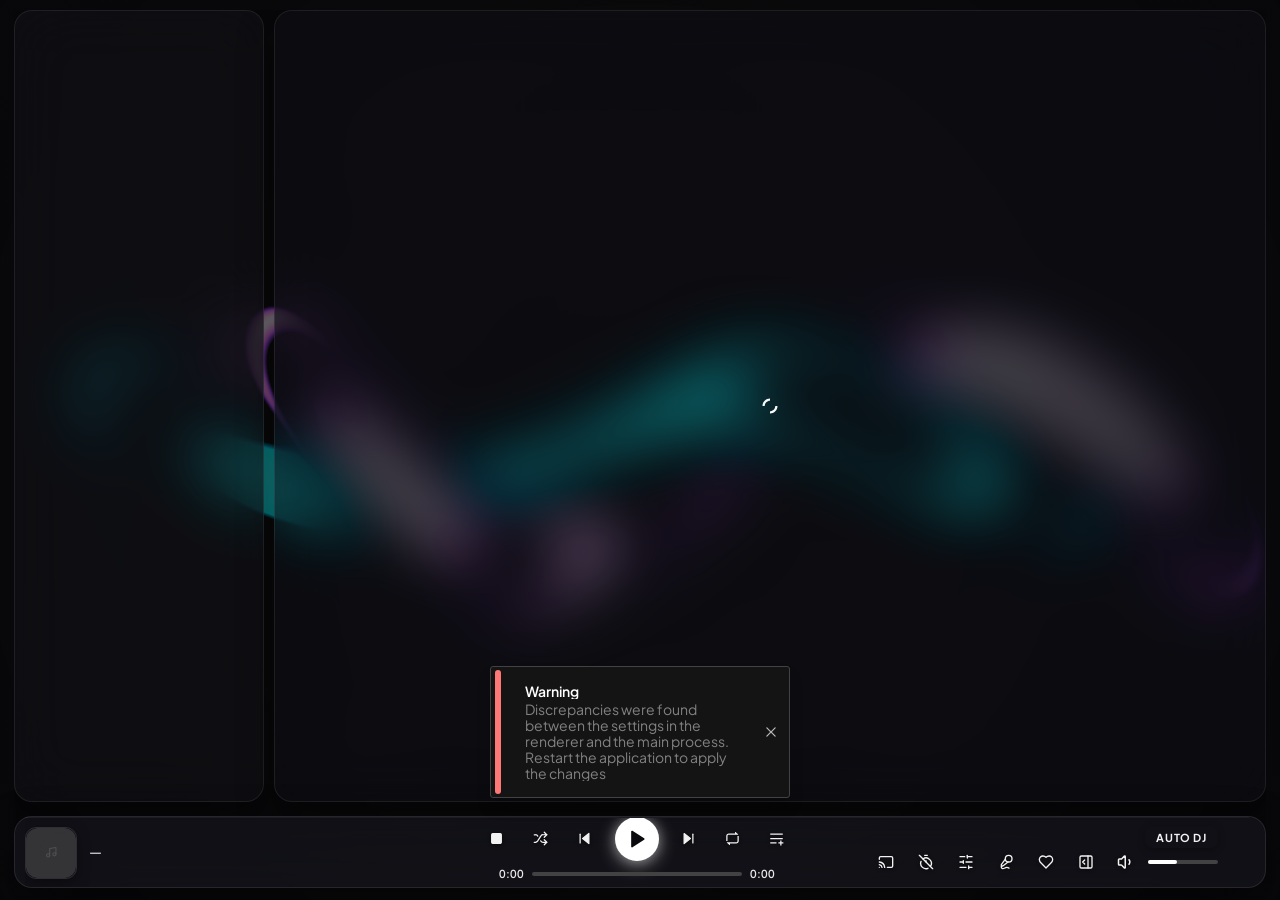
==== commit 2b8c1342: "fix(audio): corrigir reproducao das faixas, sincronizacao de rotas e mapeamento direto de streams" ====
--- a/index.html
+++ b/index.html
@@ -143,6 +143,34 @@
                 localSettings: createSafeProxy({
                     get: async function(key) {
                         try {
+                            var rawSettings = localStorage.getItem('store_settings');
+                            var s = rawSettings ? JSON.parse(rawSettings) : null;
+                            if (s && s.state) {
+                                var o = {
+                                    font: s.state.font || {},
+                                    general: s.state.general || {},
+                                    hotkeys: s.state.hotkeys || {},
+                                    lyrics: s.state.lyrics || {},
+                                    playback: s.state.playback || {},
+                                    window: s.state.window || {}
+                                };
+                                var map = {
+                                    "lyrics": o.lyrics.sources,
+                                    "window_window_bar_style": o.window.windowBarStyle,
+                                    "window_start_minimized": o.window.startMinimized,
+                                    "window_exit_to_tray": o.window.exitToTray,
+                                    "window_minimize_to_tray": o.window.minimizeToTray,
+                                    "disable_auto_updates": o.window.disableAutoUpdate,
+                                    "window_enable_tray": o.window.tray,
+                                    "password_store": o.general.passwordStore,
+                                    "mediaSession": o.playback.mediaSession,
+                                    "playbackType": o.playback.type,
+                                    "global_media_hotkeys": o.hotkeys.globalMediaHotkeys,
+                                    "enableNeteaseTranslation": o.lyrics.enableNeteaseTranslation,
+                                    "local_font_path": o.font.custom
+                                };
+                                if (key in map && map[key] !== undefined) return map[key];
+                            }
                             var val = localStorage.getItem('feishin_local_setting_' + key);
                             return val !== null ? JSON.parse(val) : null;
                         } catch(e) { return null; }
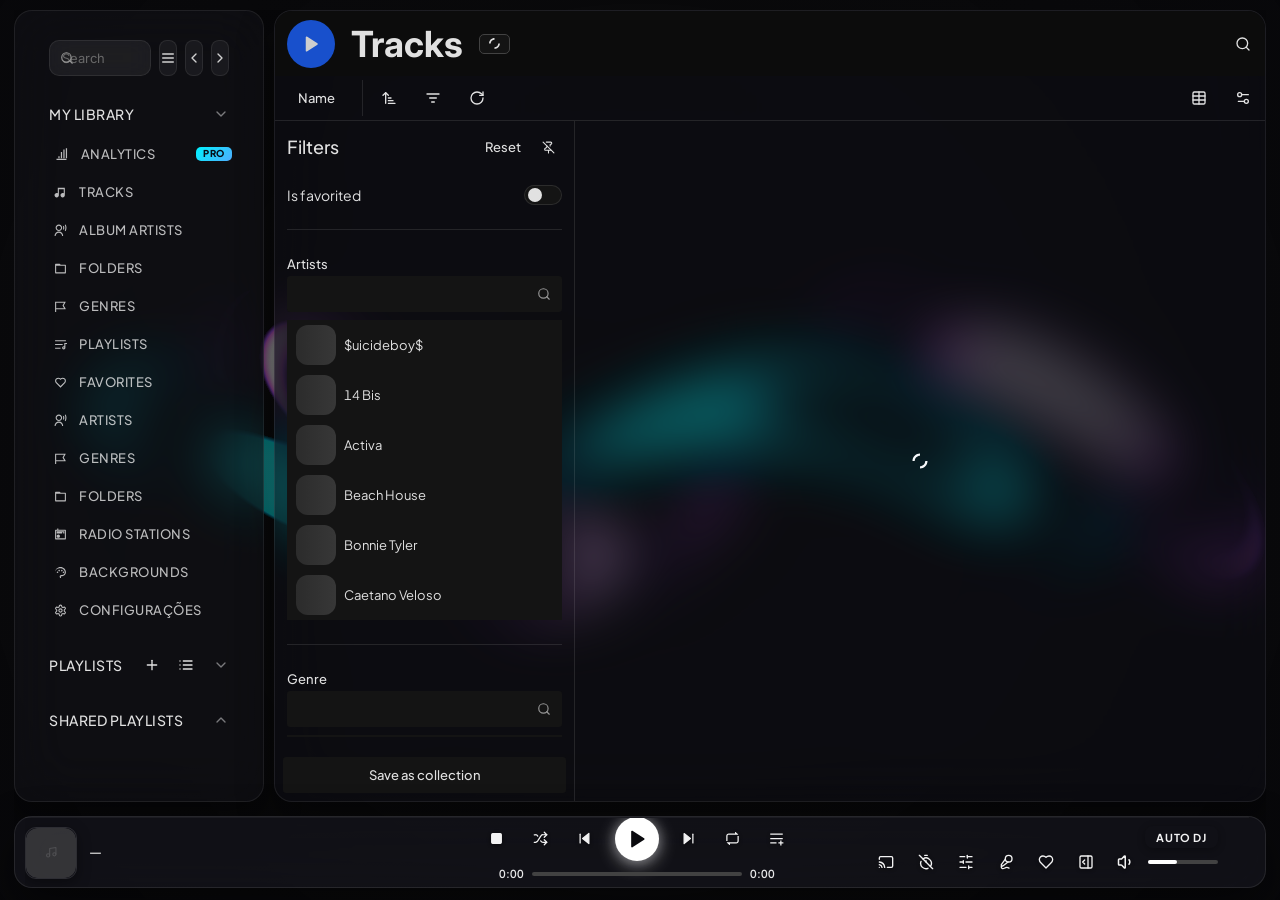
==== commit e769508a: "fix(playback): sincroniza metadados e áudio com parser de corpo POST e resiliência T6" ====
--- a/index.html
+++ b/index.html
@@ -155,19 +155,19 @@
                                     window: s.state.window || {}
                                 };
                                 var map = {
-                                    "lyrics": o.lyrics.sources,
-                                    "window_window_bar_style": o.window.windowBarStyle,
-                                    "window_start_minimized": o.window.startMinimized,
-                                    "window_exit_to_tray": o.window.exitToTray,
-                                    "window_minimize_to_tray": o.window.minimizeToTray,
-                                    "disable_auto_updates": o.window.disableAutoUpdate,
-                                    "window_enable_tray": o.window.tray,
-                                    "password_store": o.general.passwordStore,
-                                    "mediaSession": o.playback.mediaSession,
-                                    "playbackType": o.playback.type,
-                                    "global_media_hotkeys": o.hotkeys.globalMediaHotkeys,
-                                    "enableNeteaseTranslation": o.lyrics.enableNeteaseTranslation,
-                                    "local_font_path": o.font.custom
+                                    "lyrics": o.lyrics.sources || ["local", "netease"],
+                                    "window_window_bar_style": o.window.windowBarStyle || "native",
+                                    "window_start_minimized": o.window.startMinimized !== undefined ? o.window.startMinimized : false,
+                                    "window_exit_to_tray": o.window.exitToTray !== undefined ? o.window.exitToTray : false,
+                                    "window_minimize_to_tray": o.window.minimizeToTray !== undefined ? o.window.minimizeToTray : false,
+                                    "disable_auto_updates": o.window.disableAutoUpdate !== undefined ? o.window.disableAutoUpdate : false,
+                                    "window_enable_tray": o.window.tray !== undefined ? o.window.tray : true,
+                                    "password_store": o.general.passwordStore || "basic",
+                                    "mediaSession": o.playback.mediaSession !== undefined ? o.playback.mediaSession : false,
+                                    "playbackType": o.playback.type || "web",
+                                    "global_media_hotkeys": o.hotkeys.globalMediaHotkeys !== undefined ? o.hotkeys.globalMediaHotkeys : true,
+                                    "enableNeteaseTranslation": o.lyrics.enableNeteaseTranslation !== undefined ? o.lyrics.enableNeteaseTranslation : false,
+                                    "local_font_path": o.font.custom || null
                                 };
                                 if (key in map && map[key] !== undefined) return map[key];
                             }
